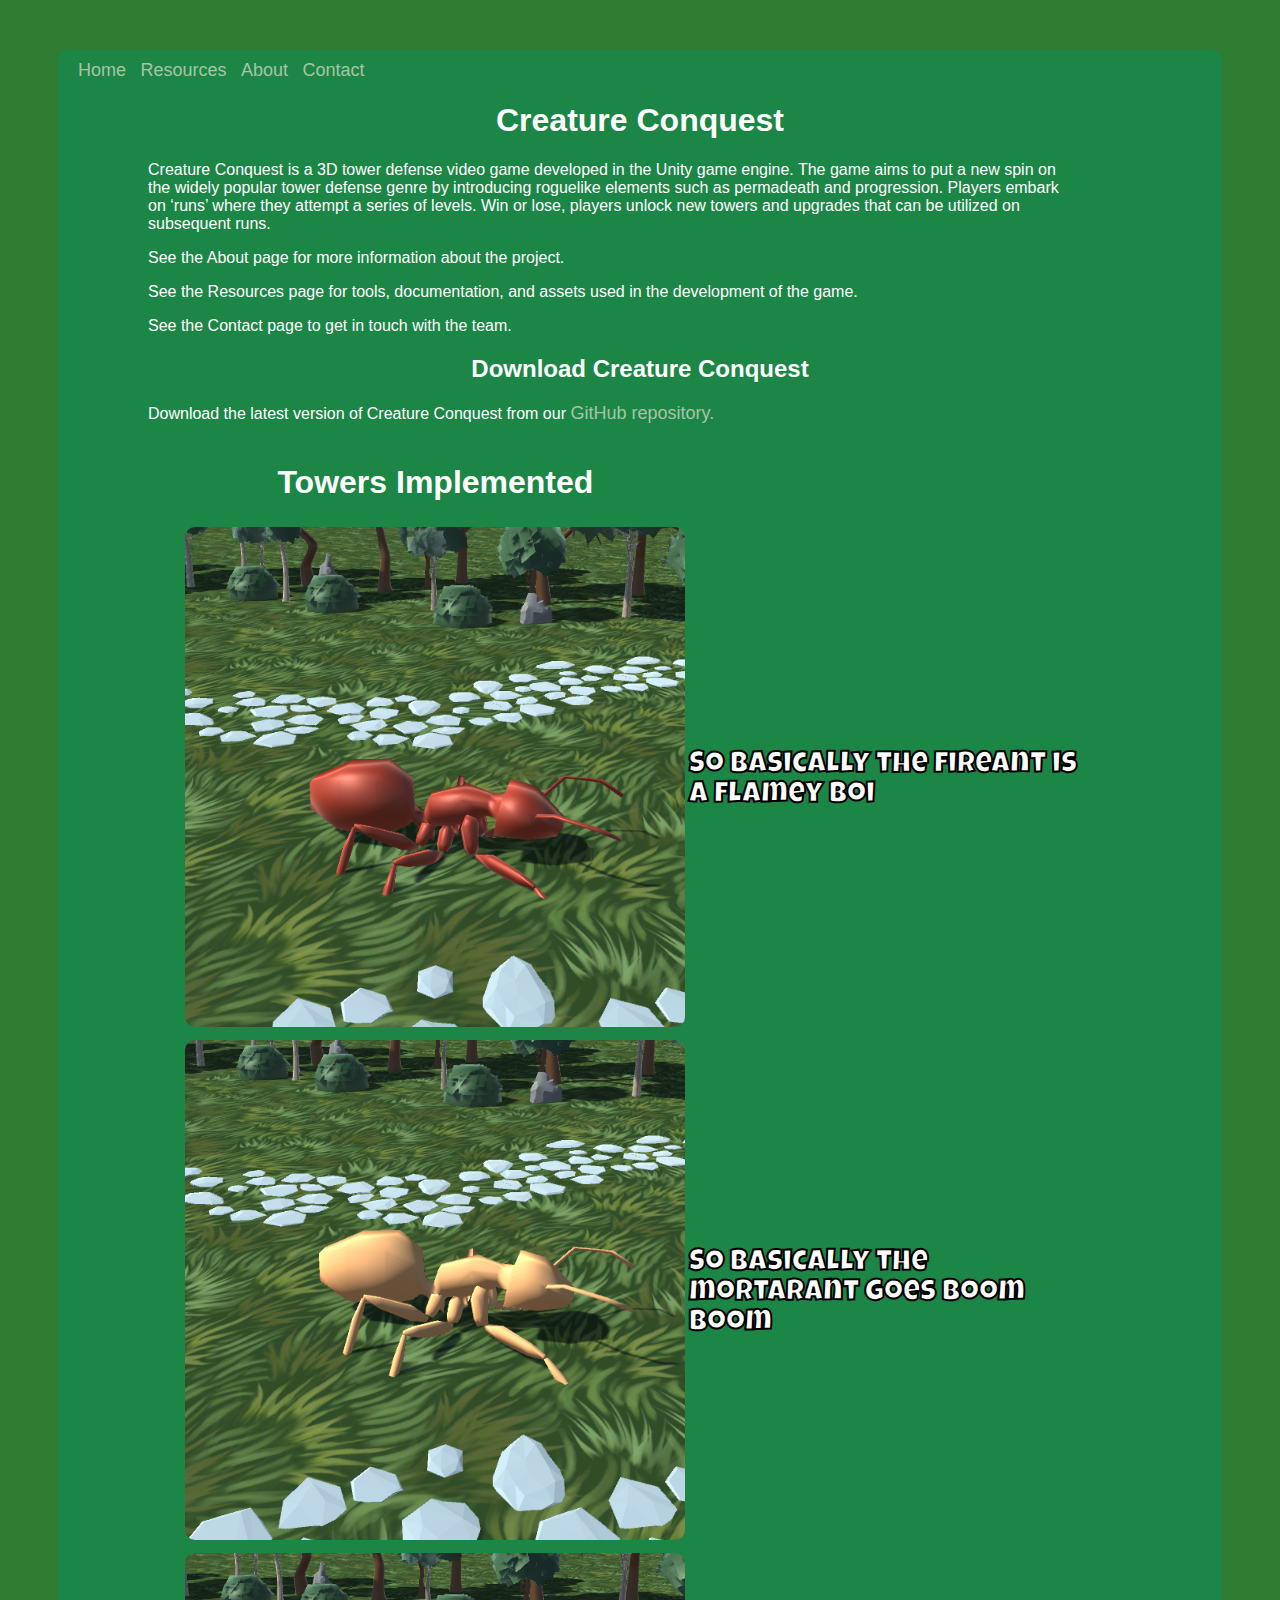
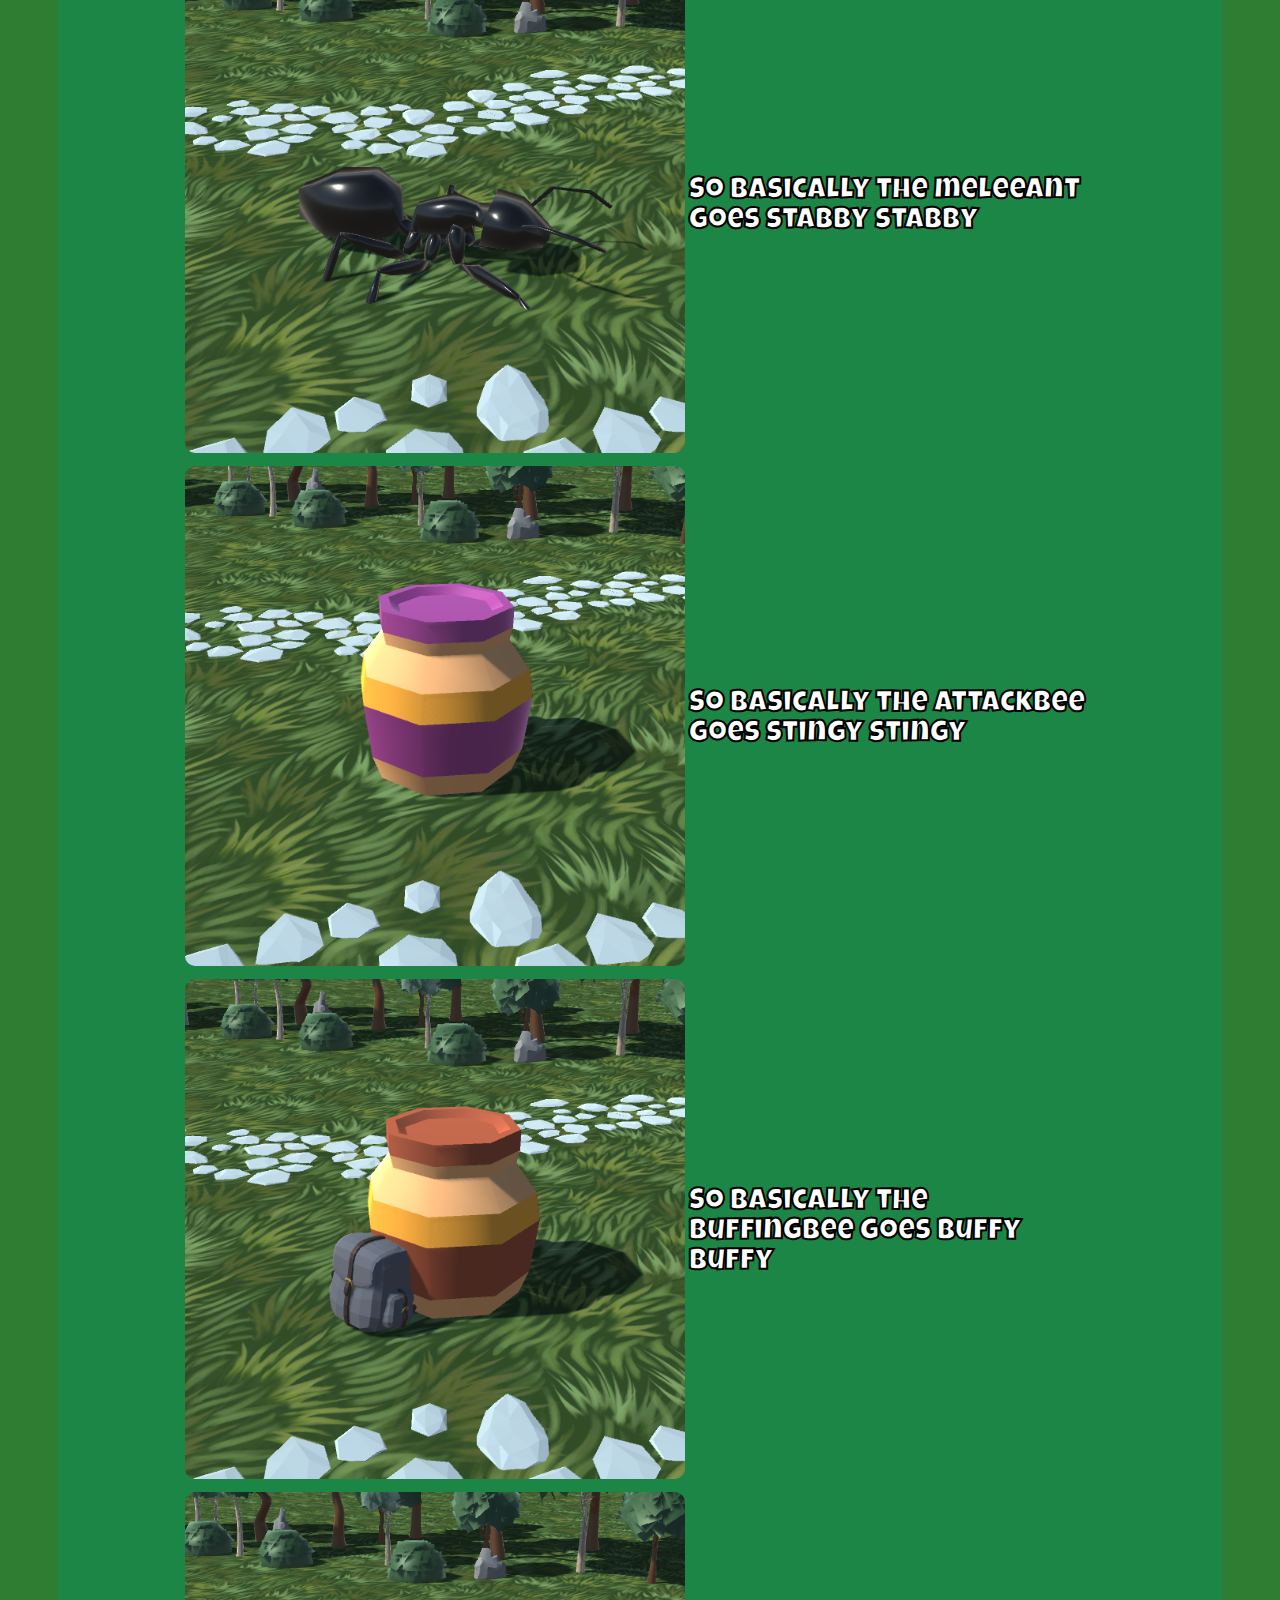
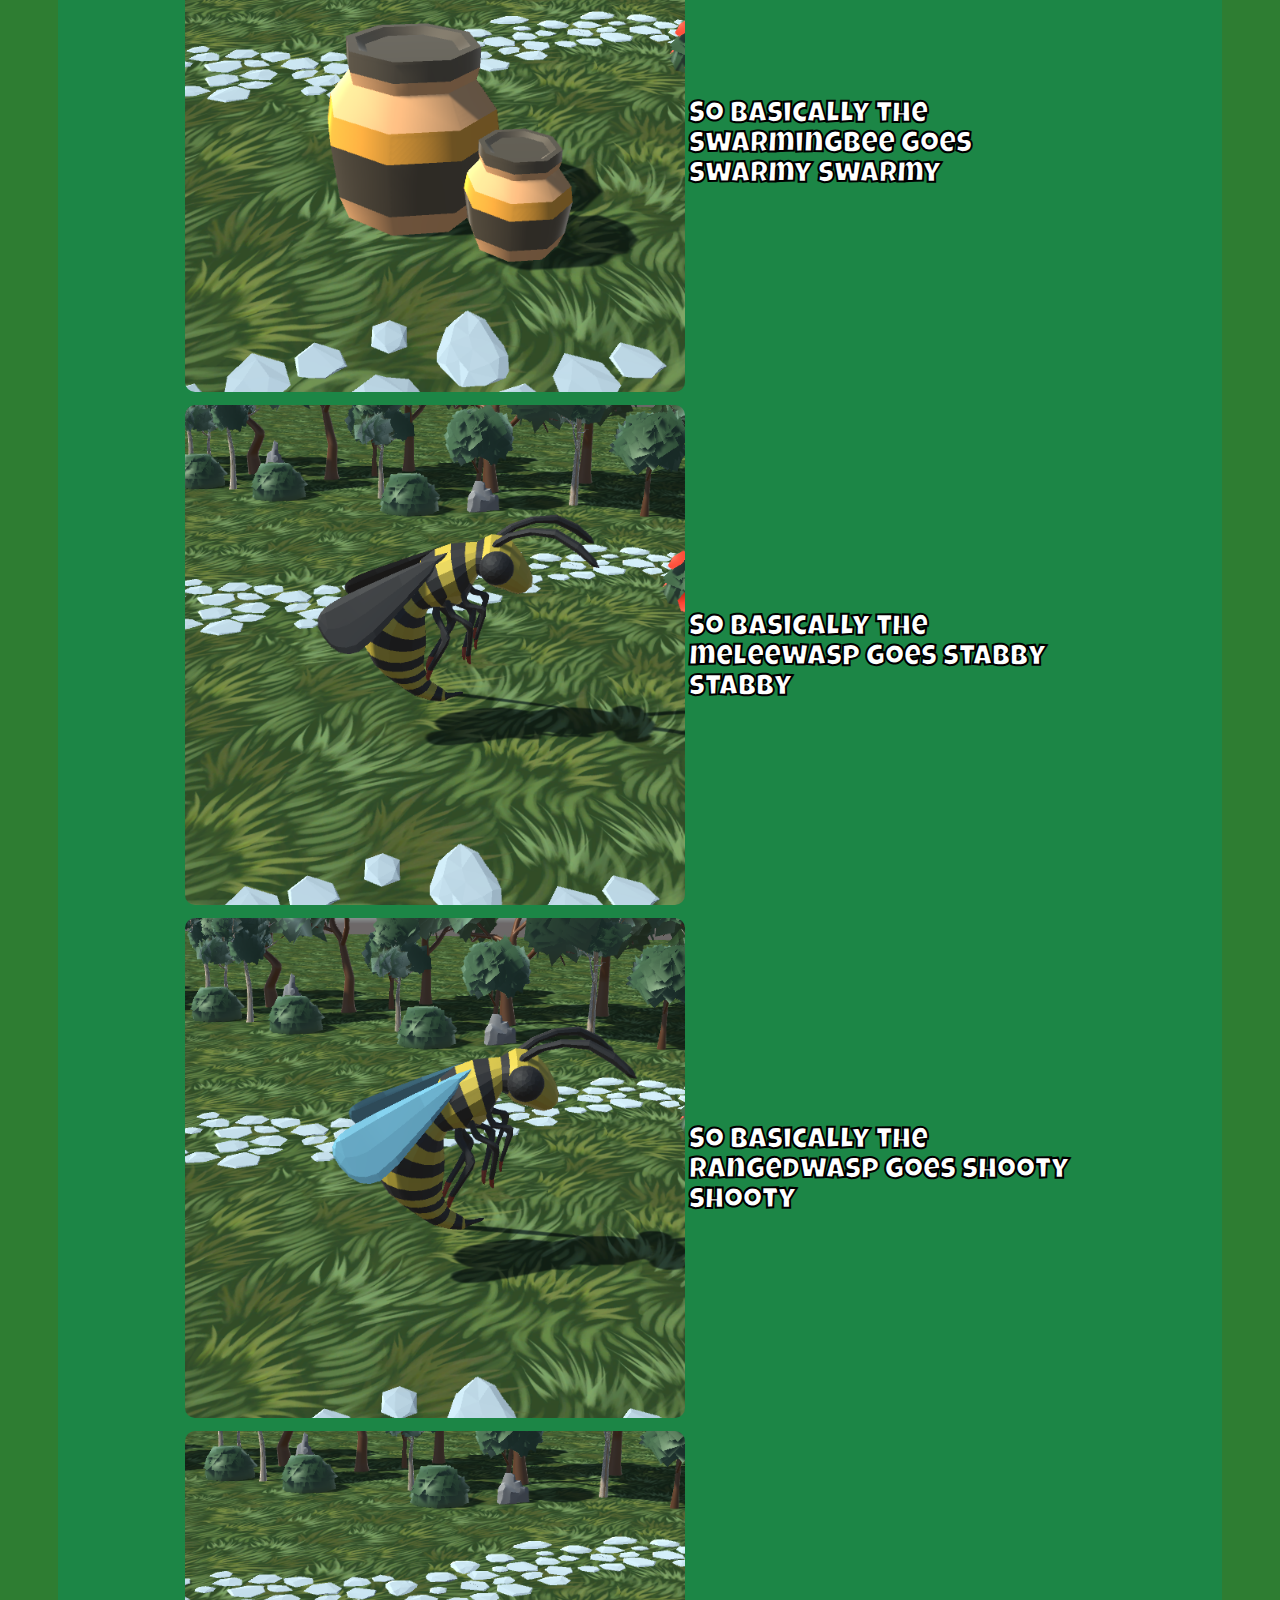
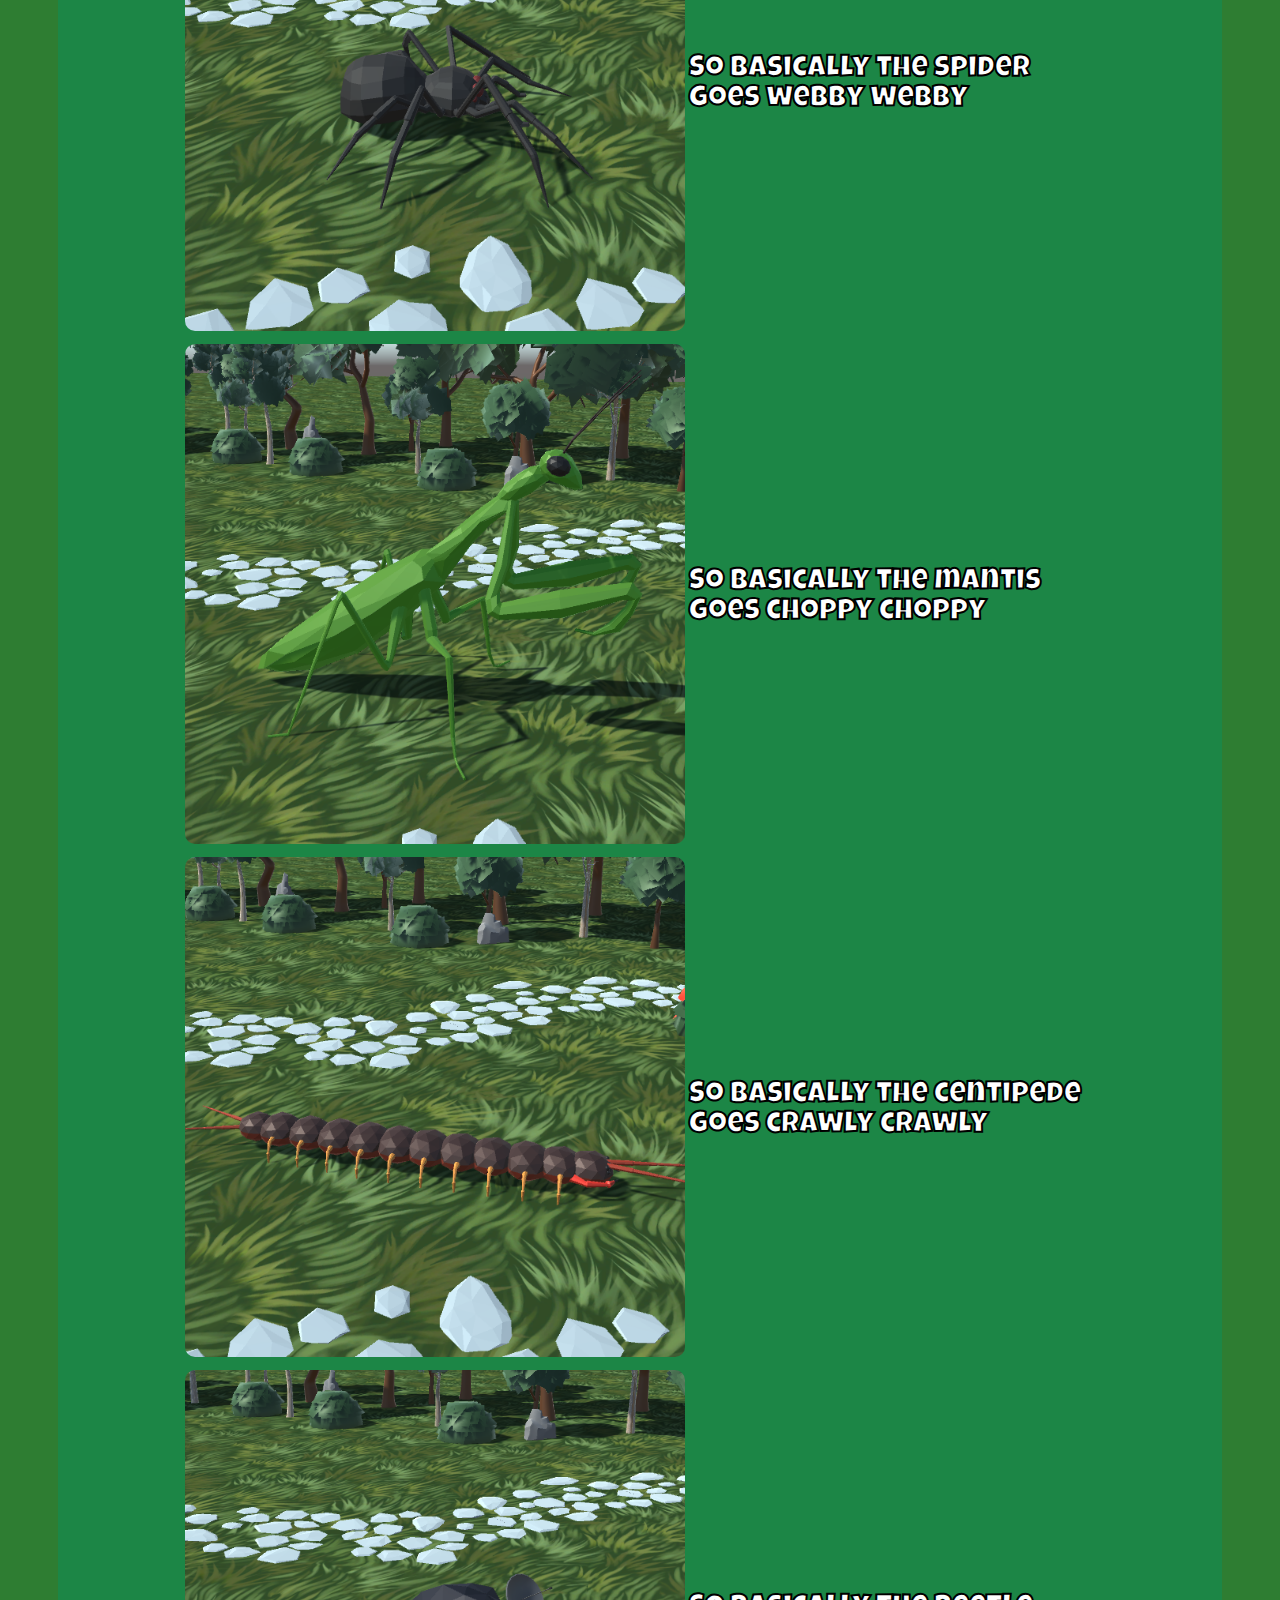
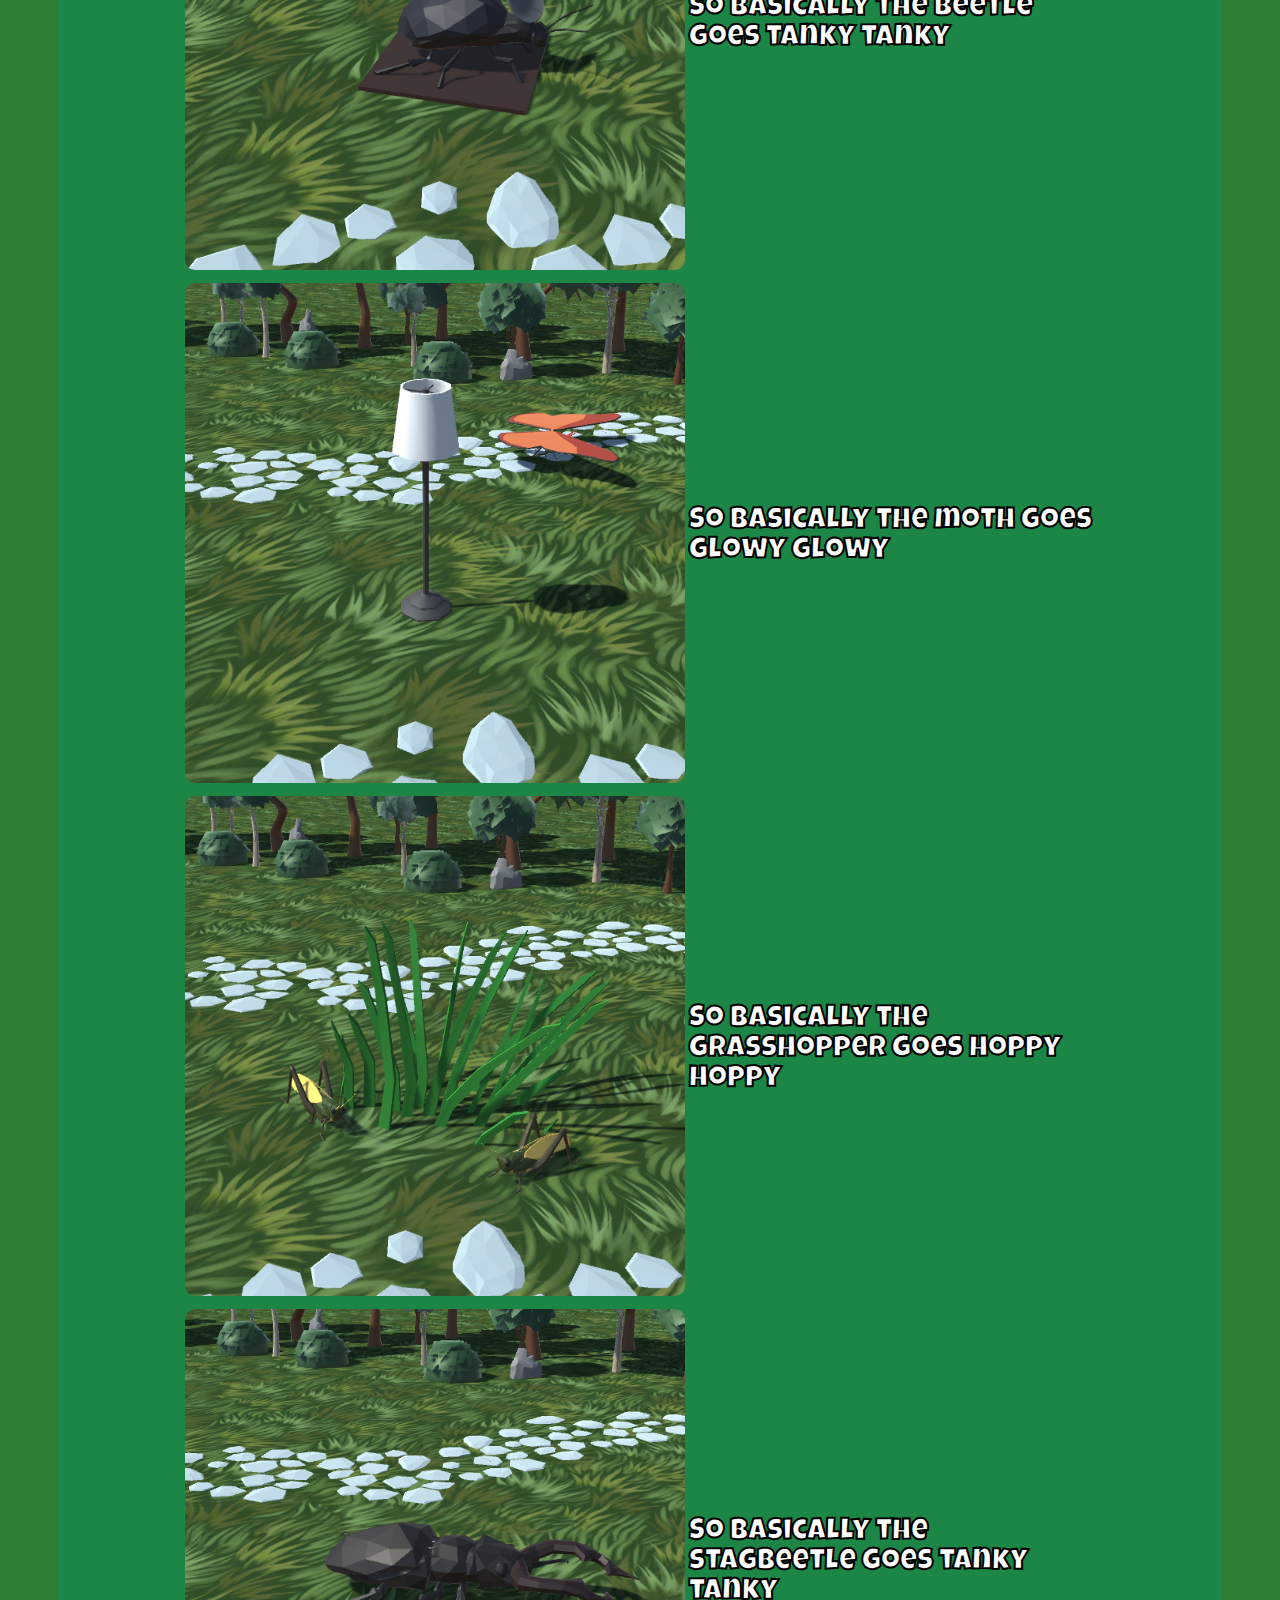
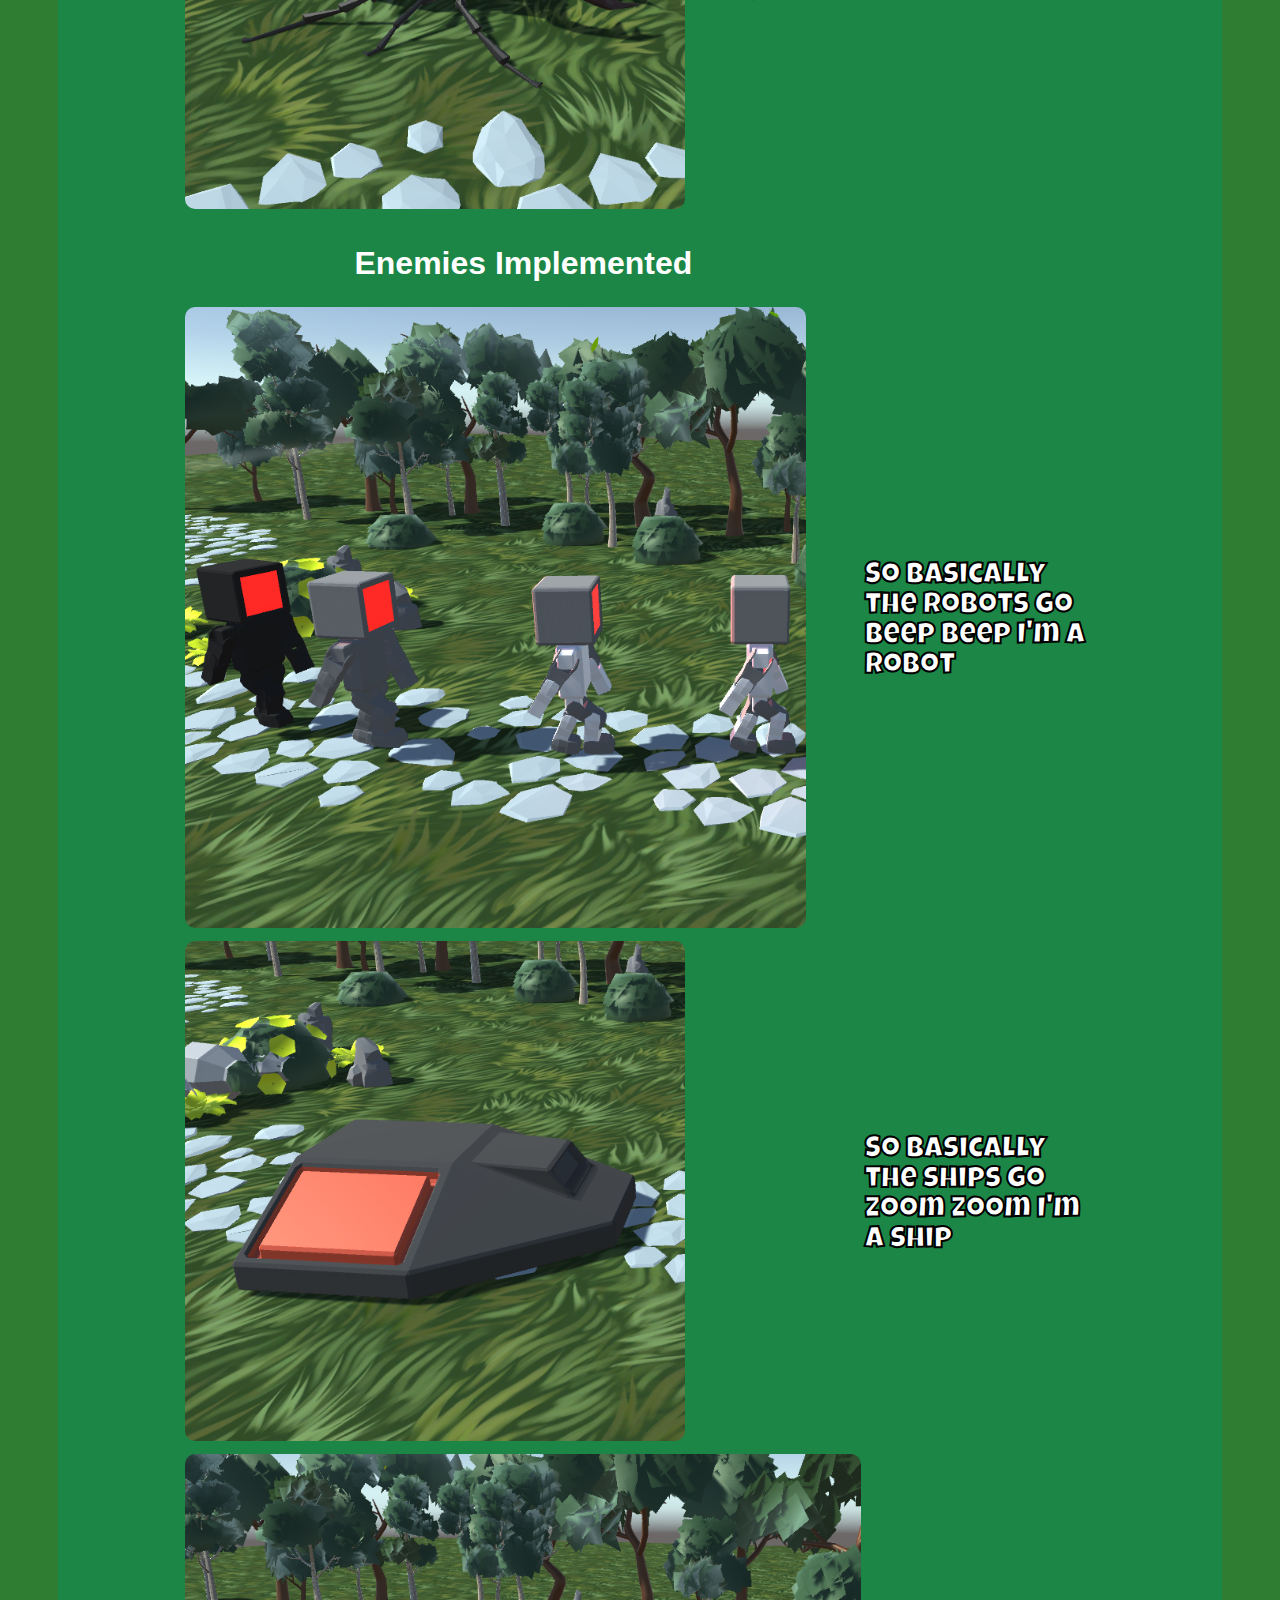
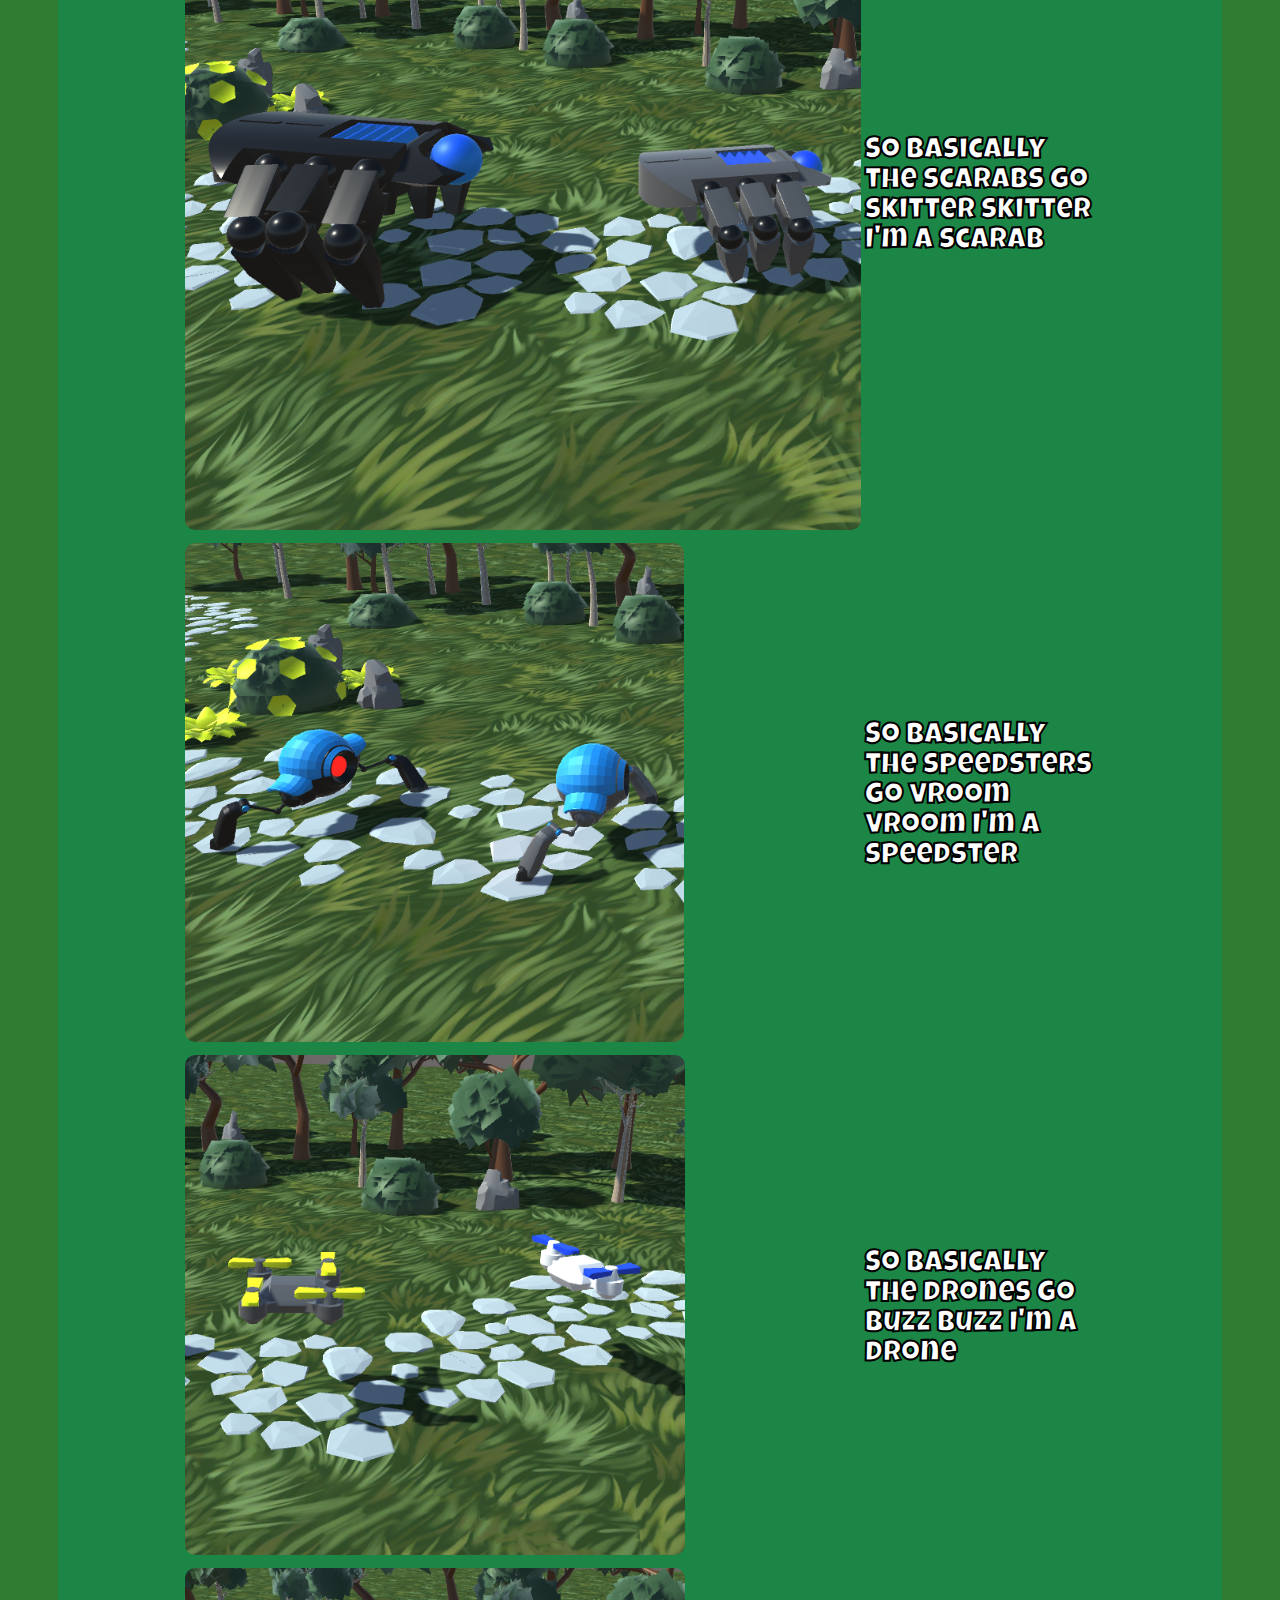
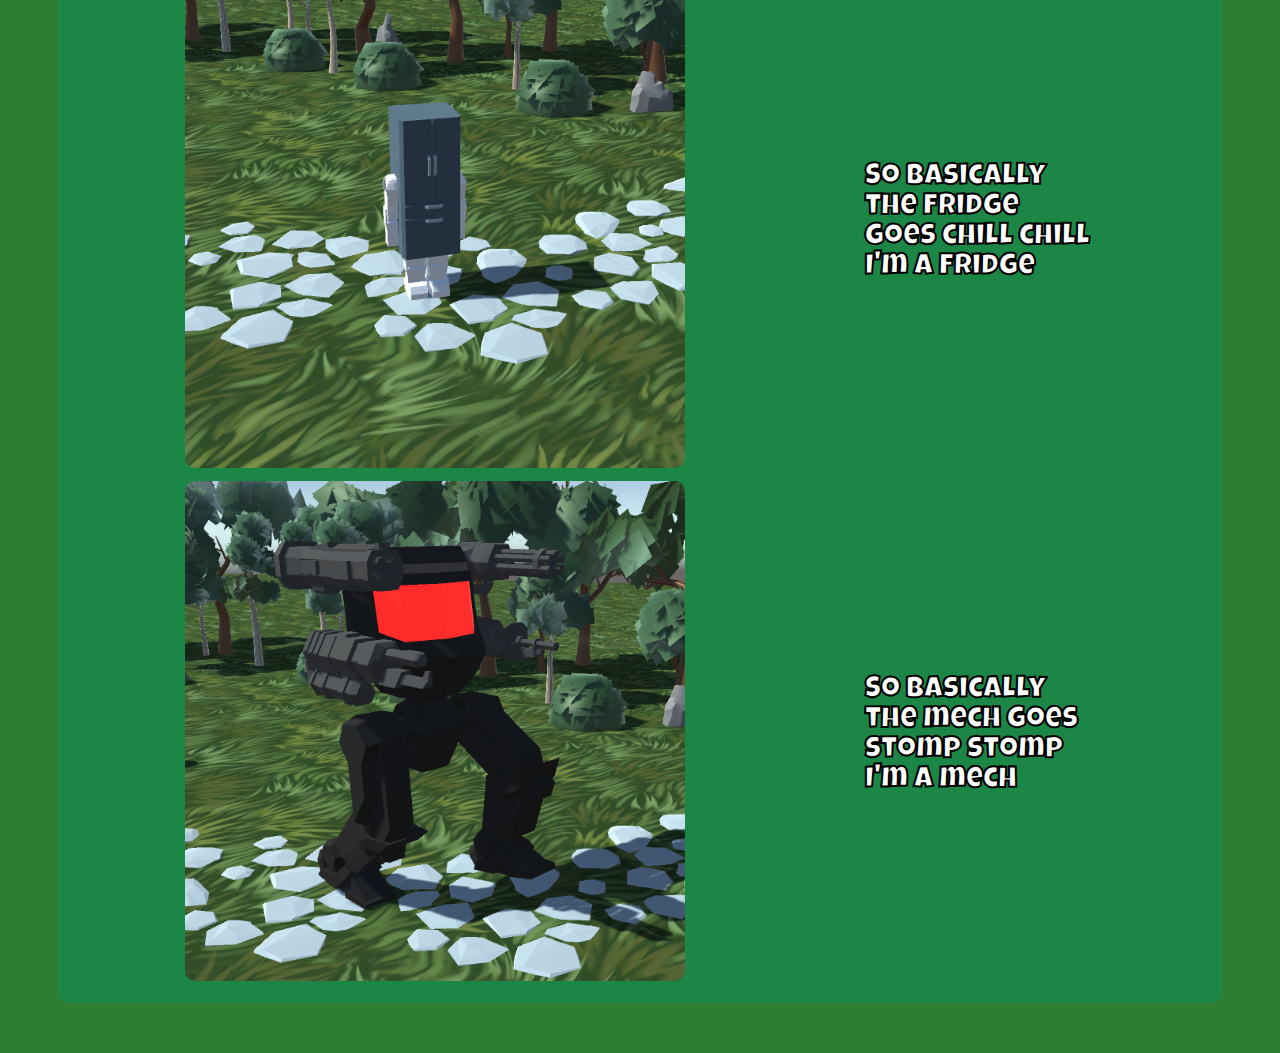
==== index.html @ 59fbcd39 "Updated about & index" ====
<!DOCTYPE html>
<html>
<head>
    <title>Creature Conquest</title>
    <meta name="author" content="Alexander Perez Herrera, Gustavo Rubio, Justin Casuga, Edward Martinez Anaya">
    <link rel="stylesheet" href="style.css">
</head>
<body>
<div>
<a href="index.html">Home</a>
<a href="resources.html">Resources</a>
<a href="about.html">About</a>
<a href="contact.html">Contact</a>

<h1>Creature Conquest</h1>

<p>
    Creature Conquest is a 3D tower defense video game developed in the Unity game engine.
    The game aims to put a new spin on the widely popular tower defense genre by introducing roguelike elements such as permadeath and progression.
    Players embark on ‘runs’ where they attempt a series of levels.
    Win or lose, players unlock new towers and upgrades that can be utilized on subsequent runs.
</p>
<p>
    See the About page for more information about the project.
</p>
<p>
    See the Resources page for tools, documentation, and assets used in the development of the game.
</p>
<p>
    See the Contact page to get in touch with the team.
</p>
<h2>
    Download Creature Conquest
</h2>
<p>
    Download the latest version of Creature Conquest from our <a href="https://github.com/perezherrera-alexander/CS425-Semester-Project/releases/tag/v0.8.2" style="margin-left: 0;">GitHub repository.</a>
</p>

<table><!--Table for towers in the games: fire ant, mortar ant, melee ant, attack bee, buffing bee, swarming bee, melee wasp, ranged wasp, spider, mantis, centipede, beetle, moth, grasshopper, and stag beetle--->
    <tr>
        <th>
            <h1>Towers Implemented</h1>
        </th>
    </tr>
    <tr>
        <td><img src="images/Icons/Towers/AntFire.png" alt="Fire Ant"></td>
        <td>So basically the fireant is a flamey boi</td>
    </tr>
    <tr>
        <td><img src="images/Icons/Towers/AntMortar.png" alt="Mortar Ant"></td>
        <td>So basically the mortarant goes boom boom</td>
    </tr>
    <tr>
        <td><img src="images/Icons/Towers/AntArmy.png" alt="Melee Ant"></td>
        <td>So basically the meleeant goes stabby stabby</td>
    </tr>
    <tr>
        <td><img src="images/Icons/Towers/BeeAttack.png" alt="Attack Bee"></td>
        <td>So basically the attackbee goes stingy stingy</td>
    </tr>
    <tr>
        <td><img src="images/Icons/Towers/BeeBuff.png" alt="Buffing Bee"></td>
        <td>So basically the buffingbee goes buffy buffy</td>
    </tr>
    <tr>
        <td><img src="images/Icons/Towers/BeeSwarm.png" alt="Swarming Bee"></td>
        <td>So basically the swarmingbee goes swarmy swarmy</td>
    </tr>
    <tr>
        <td><img src="images/Icons/Towers/WaspMelee.png" alt="Melee Wasp"></td>
        <td>So basically the meleewasp goes stabby stabby</td>
    </tr>
    <tr>
        <td><img src="images/Icons/Towers/WaspRange.png" alt="Ranged Wasp"></td>
        <td>So basically the rangedwasp goes shooty shooty</td>
    </tr>
    <tr>
        <td><img src="images/Icons/Towers/Spider.png" alt="Spider"></td>
        <td>So basically the spider goes webby webby</td>
    </tr>
    <tr>
        <td><img src="images/Icons/Towers/Mantis.png" alt="Mantis"></td>
        <td>So basically the mantis goes choppy choppy</td>
    </tr>
    <tr>
        <td><img src="images/Icons/Towers/Centepede.png" alt="Centipede"></td>
        <td>So basically the centipede goes crawly crawly</td>
    </tr>
    <tr>
        <td><img src="images/Icons/Towers/BeetleFlying.png" alt="Beetle"></td>
        <td>So basically the beetle goes tanky tanky</td>
    </tr>
    <tr>
        <td><img src="images/Icons/Towers/Moth.png" alt="Moth"></td>
        <td>So basically the moth goes glowy glowy</td>
    </tr>
    <tr>
        <td><img src="images/Icons/Towers/Grasshopper.png" alt="Grasshopper"></td>
        <td>So basically the grasshopper goes hoppy hoppy</td>
    </tr>
    <tr>
        <td><img src="images/Icons/Towers/BeetleStag.png" alt="Stag Beetle"></td>
        <td>So basically the stagbeetle goes tanky tanky</td>
    </tr>
</table>
<table> <!---Table for the enemies in the game: robots, ships, scarabs, speedsters, drones, fridge, and mech--->
    <tr>
        <th>
            <h1>Enemies Implemented</h1>
        </th>
    </tr>
    <tr>
        <td><img src="images/Icons/Enemies/Robots.png" alt="Robots"></td>
        <td>So basically the robots go beep beep I'm a robot
        </td>
    </tr>
    <tr>
        <td><img src="images/Icons/Enemies/Carriers.png" alt="Ships"></td>
        <td>So basically the ships go zoom zoom I'm a ship
        </td>
    </tr>
    <tr>
        <td><img src="images/Icons/Enemies/Scarabs.png" alt="Scarabs"></td>
        <td>So basically the scarabs go skitter skitter I'm a scarab
        </td>
    </tr>
    <tr>
        <td><img src="images/Icons/Enemies/Speedsters.png" alt="Speedsters"></td>
        <td>So basically the speedsters go vroom vroom I'm a speedster
        </td>
    </tr>
    <tr>
        <td><img src="images/Icons/Enemies/Drones.png" alt="Drones"></td>
        <td>So basically the drones go buzz buzz I'm a drone
        </td>
    </tr>
    <tr>
        <td><img src="images/Icons/Enemies/Fridge.png" alt="Fridge"></td>
        <td>So basically the fridge goes chill chill I'm a fridge
        </td>
    </tr>
    <tr>
        <td><img src="images/Icons/Enemies/Mech.png" alt="Mech"></td>
        <td>So basically the mech goes stomp stomp I'm a mech
        </td>
    </tr>
</table>
</div>
</body>
</html>
---- style.css ----
@font-face {
    font-family: 'Luckiest Guy';
    src: url('LuckiestGuy-Regular.woff2') format('woff2'),
        url('LuckiestGuy-Regular.woff') format('woff');
    font-weight: normal;
    font-style: normal;
    font-display: swap;
}
body {
    background-color: #2E7D32;
    background-image: url('images/Background.png');
    background-size: 500px;
    background-repeat: repeat;
    background-attachment: fixed;
    font-family: Arial, sans-serif;
}
div {
    background-color: hsla(150, 74%, 31%, 0.700);
    border-radius: 10px;
    padding: 10px;
    margin: 50px;
}
h1 {
    color: rgb(255, 255, 255);
    text-align: center;
    margin-left: auto;
    margin-right: auto;
    width: 80%;
    }
h2 {
    color: rgb(255, 255, 255);
    text-align: center;
    margin-left: auto;
    margin-right: auto;
    width: 80%;
    }
h3 {
    color: rgb(255, 255, 255);
    text-align: left;
    margin-left: 80px;
    }
p {
    color: rgb(255, 255, 255);
    text-align: left;
    margin-right: 150px;
    margin-left: 80px;
    }
.center {
    display: block;
    margin-left: auto;
    margin-right: auto;
    width: 50%;
    }
figure {
    color: rgb(255, 255, 255);
    text-align: center;
    }
figcaption {
    color: rgb(255, 255, 255);
    text-align: center;
    }
a {
    color: rgb(255, 255, 255);
    background-color: transparent;
    text-decoration: none;
    margin-left: 10px;
    font-size: large;
}
a:link {
    color: #a7c5a5;
    background-color: transparent;
    text-decoration: none;
    }
a:visited {
    color: #ffffff;
    background-color: transparent;
    text-decoration: none;
}
a:hover {
    color: #828d87;
    background-color: transparent;
    text-decoration: underline;
} 
a:active {
    color: #828d87;
    background-color: transparent;
    text-decoration: underline;
}
td{
    font-family: Luckiest Guy;
    font-size: 30px;
    color: white;
    -webkit-text-stroke-width: 2px;
    -webkit-text-stroke-color: black;
}
/*Change color of scroll bar and scroll back ground to different shades of green*/
.scroller{
    scrollbar-color: #4CAF50 #2E7D32;
    scrollbar-width: thin;
}
/*Center the table on the page*/
table {
    margin-left: auto;
    margin-right: auto;
    width: 80%;
}
ul {
    color: #ffffff;
    list-style-type: none;
    margin-left: auto;
    margin-right: auto;
    width: 80%;
    padding: 5px;
    overflow: hidden;
    background-color: hsla(150, 76%, 15%, 0.766);
    border-radius: 10px;
}
/*Round the corners of the images*/
img {
    border-radius: 10px;
}
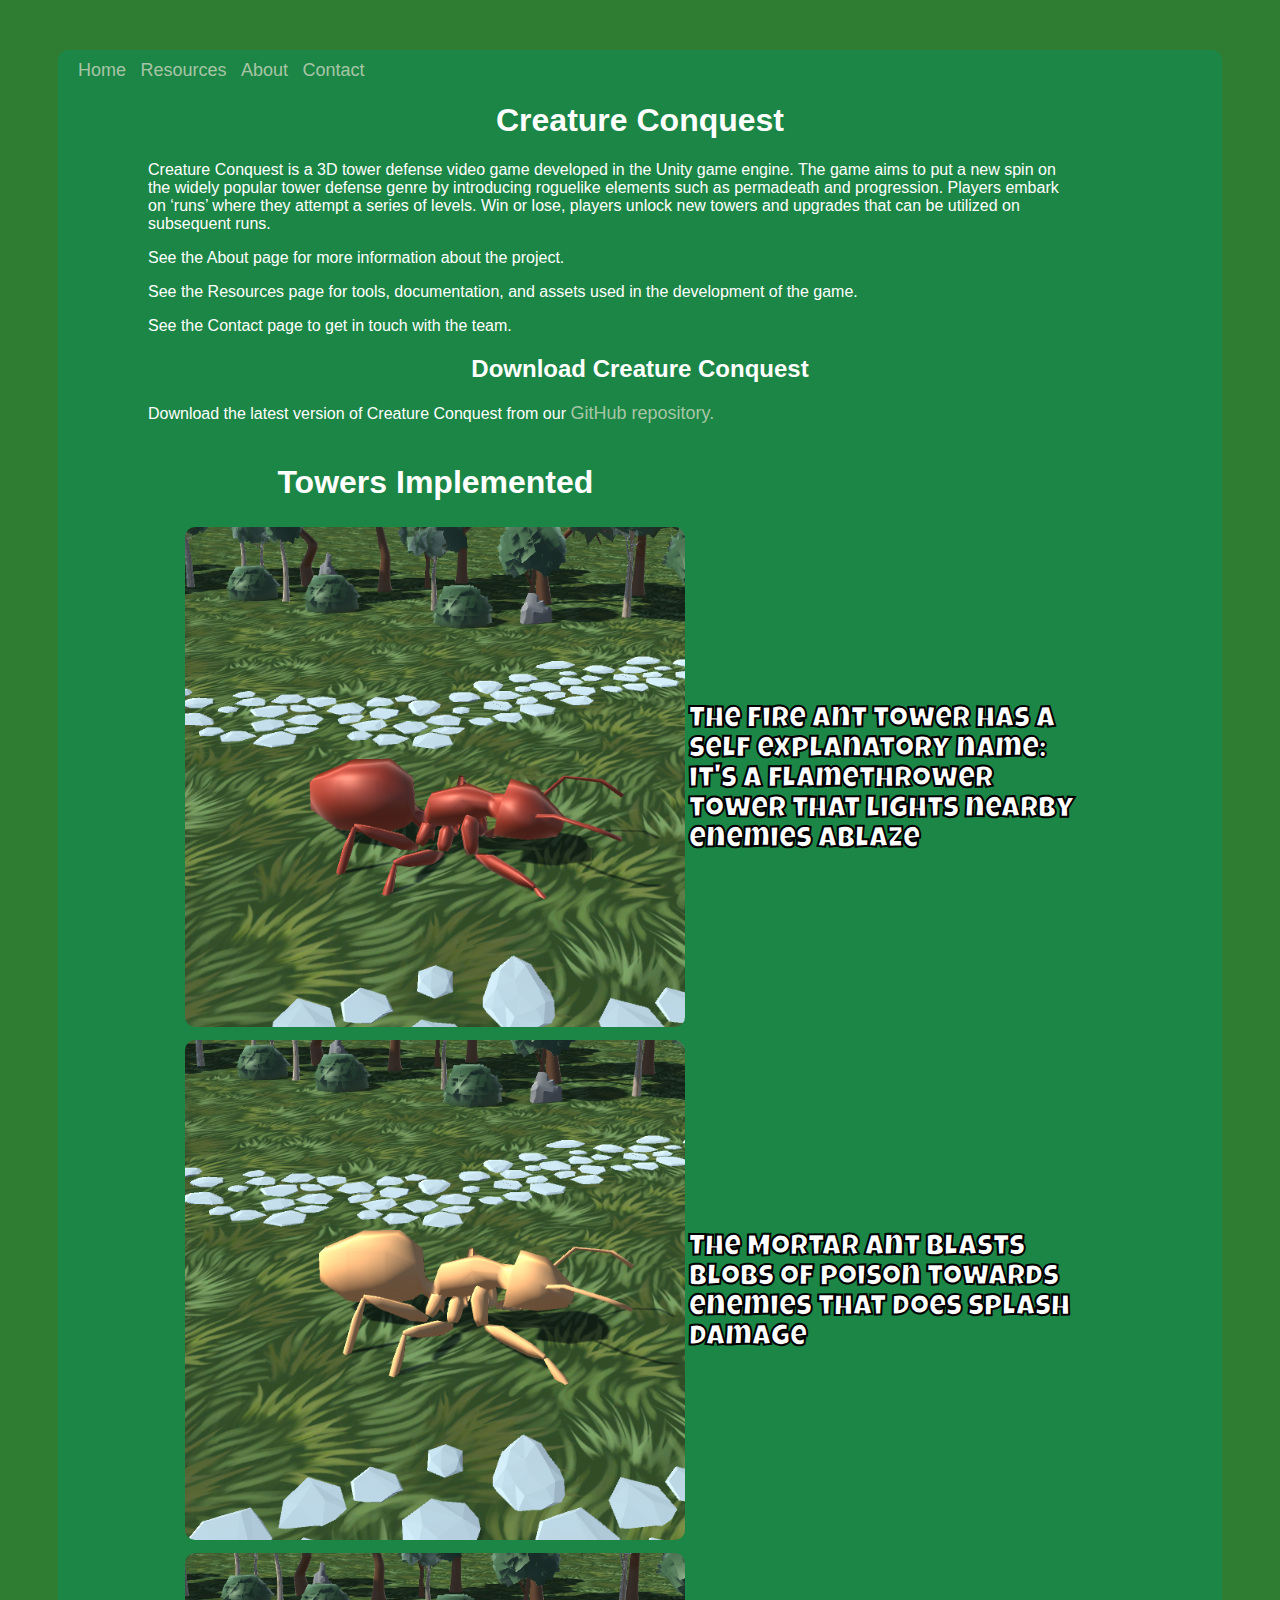
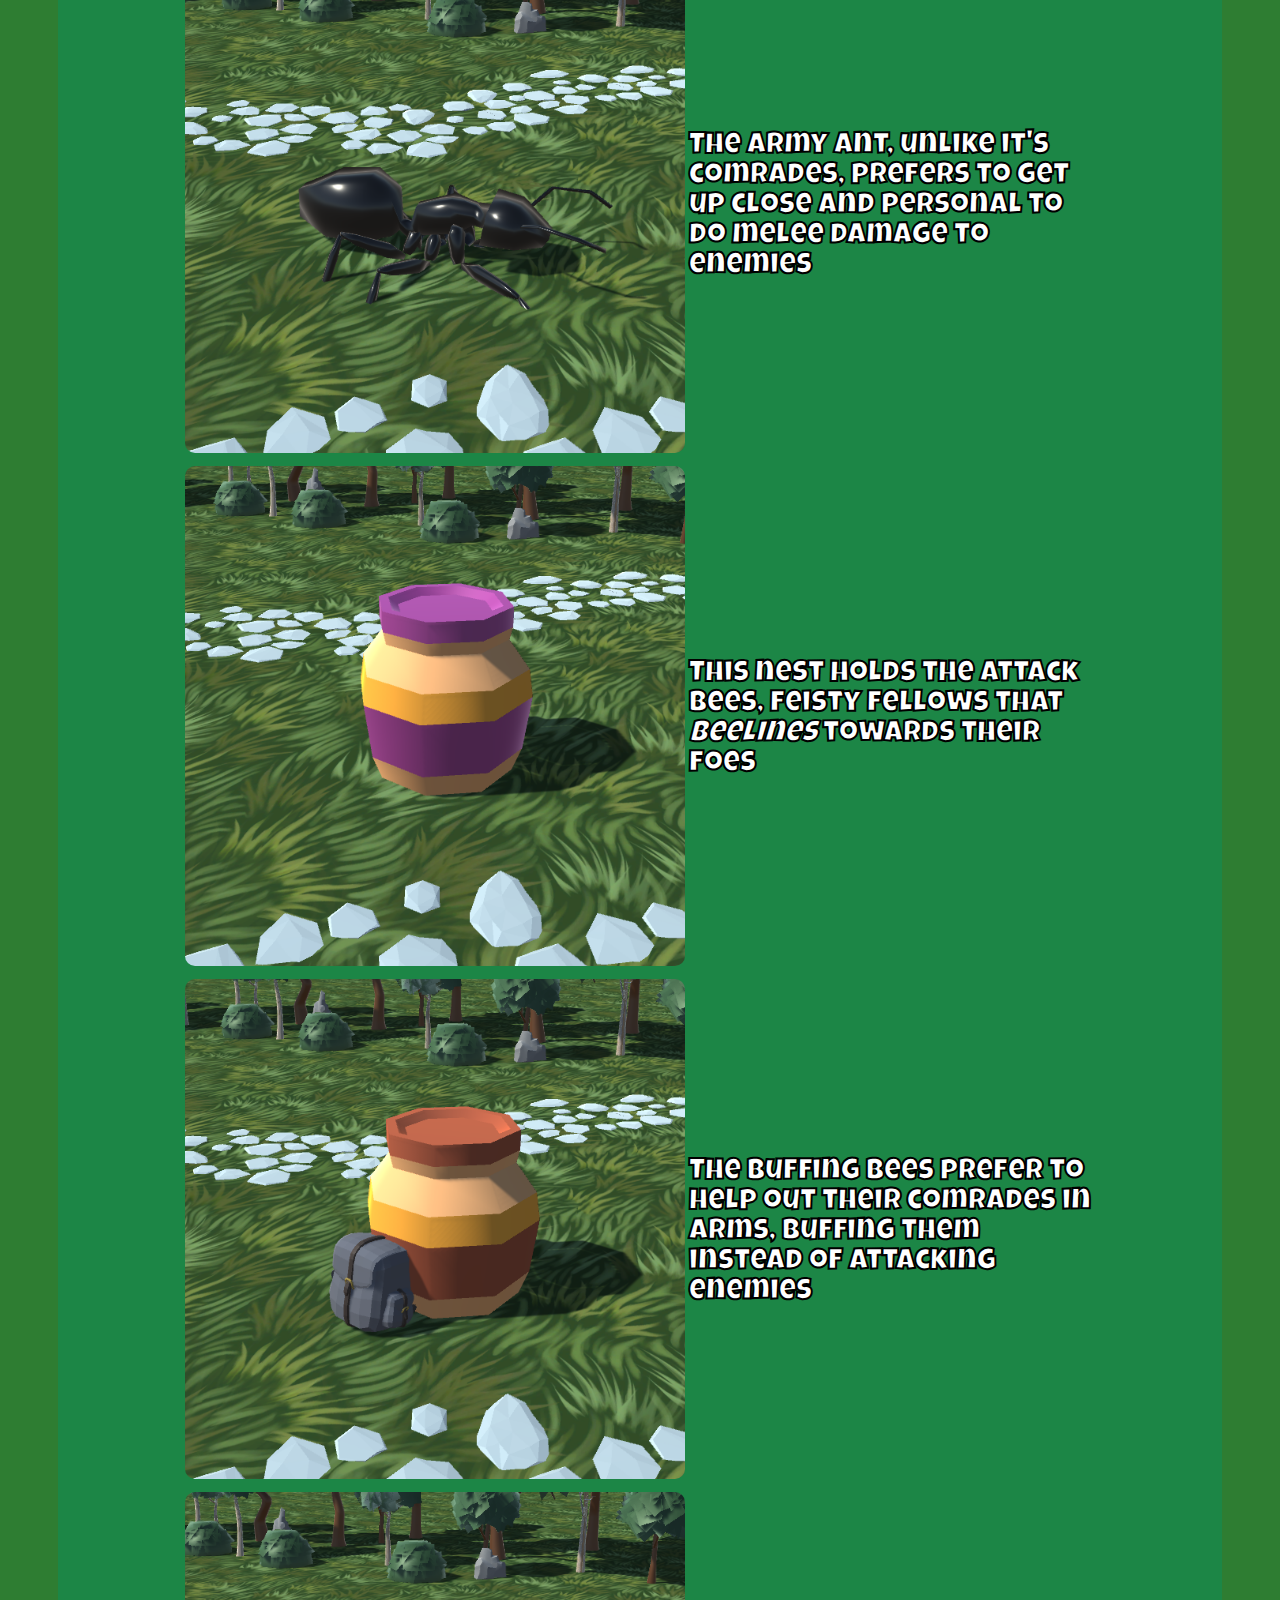
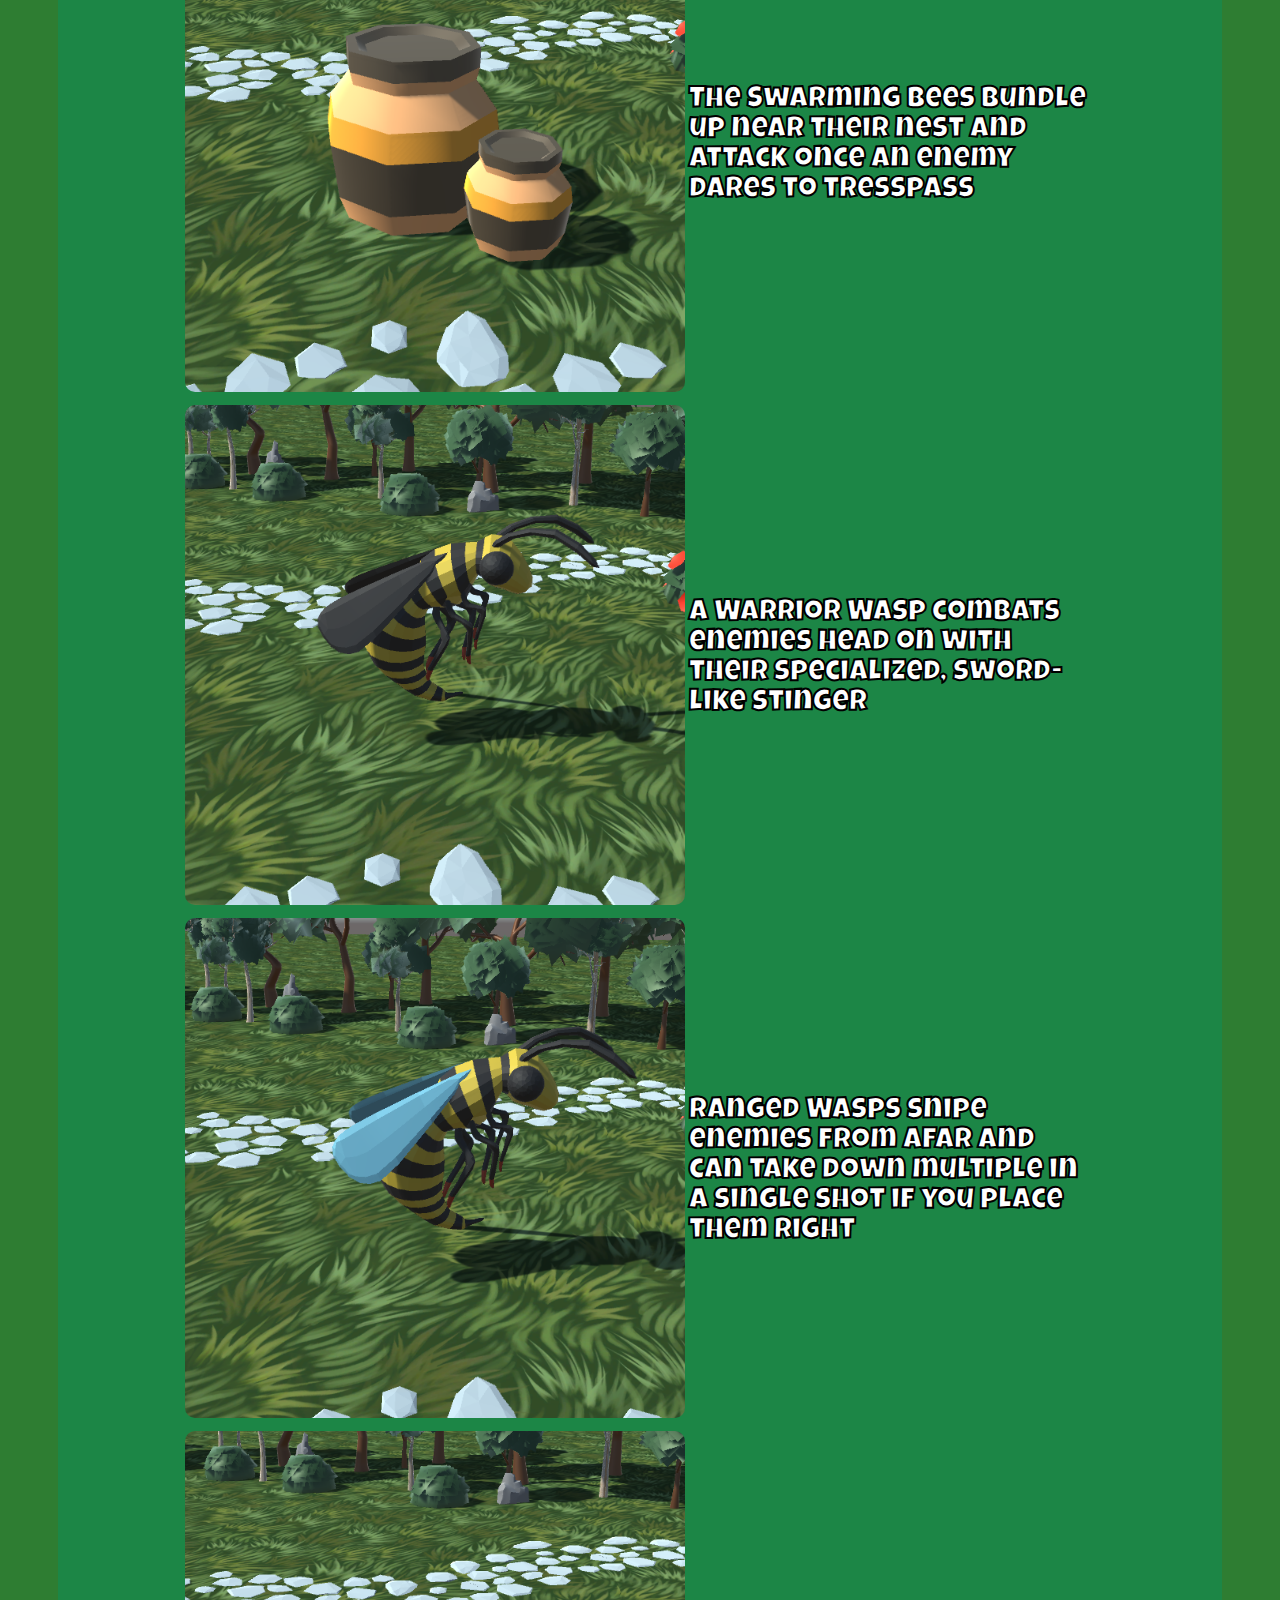
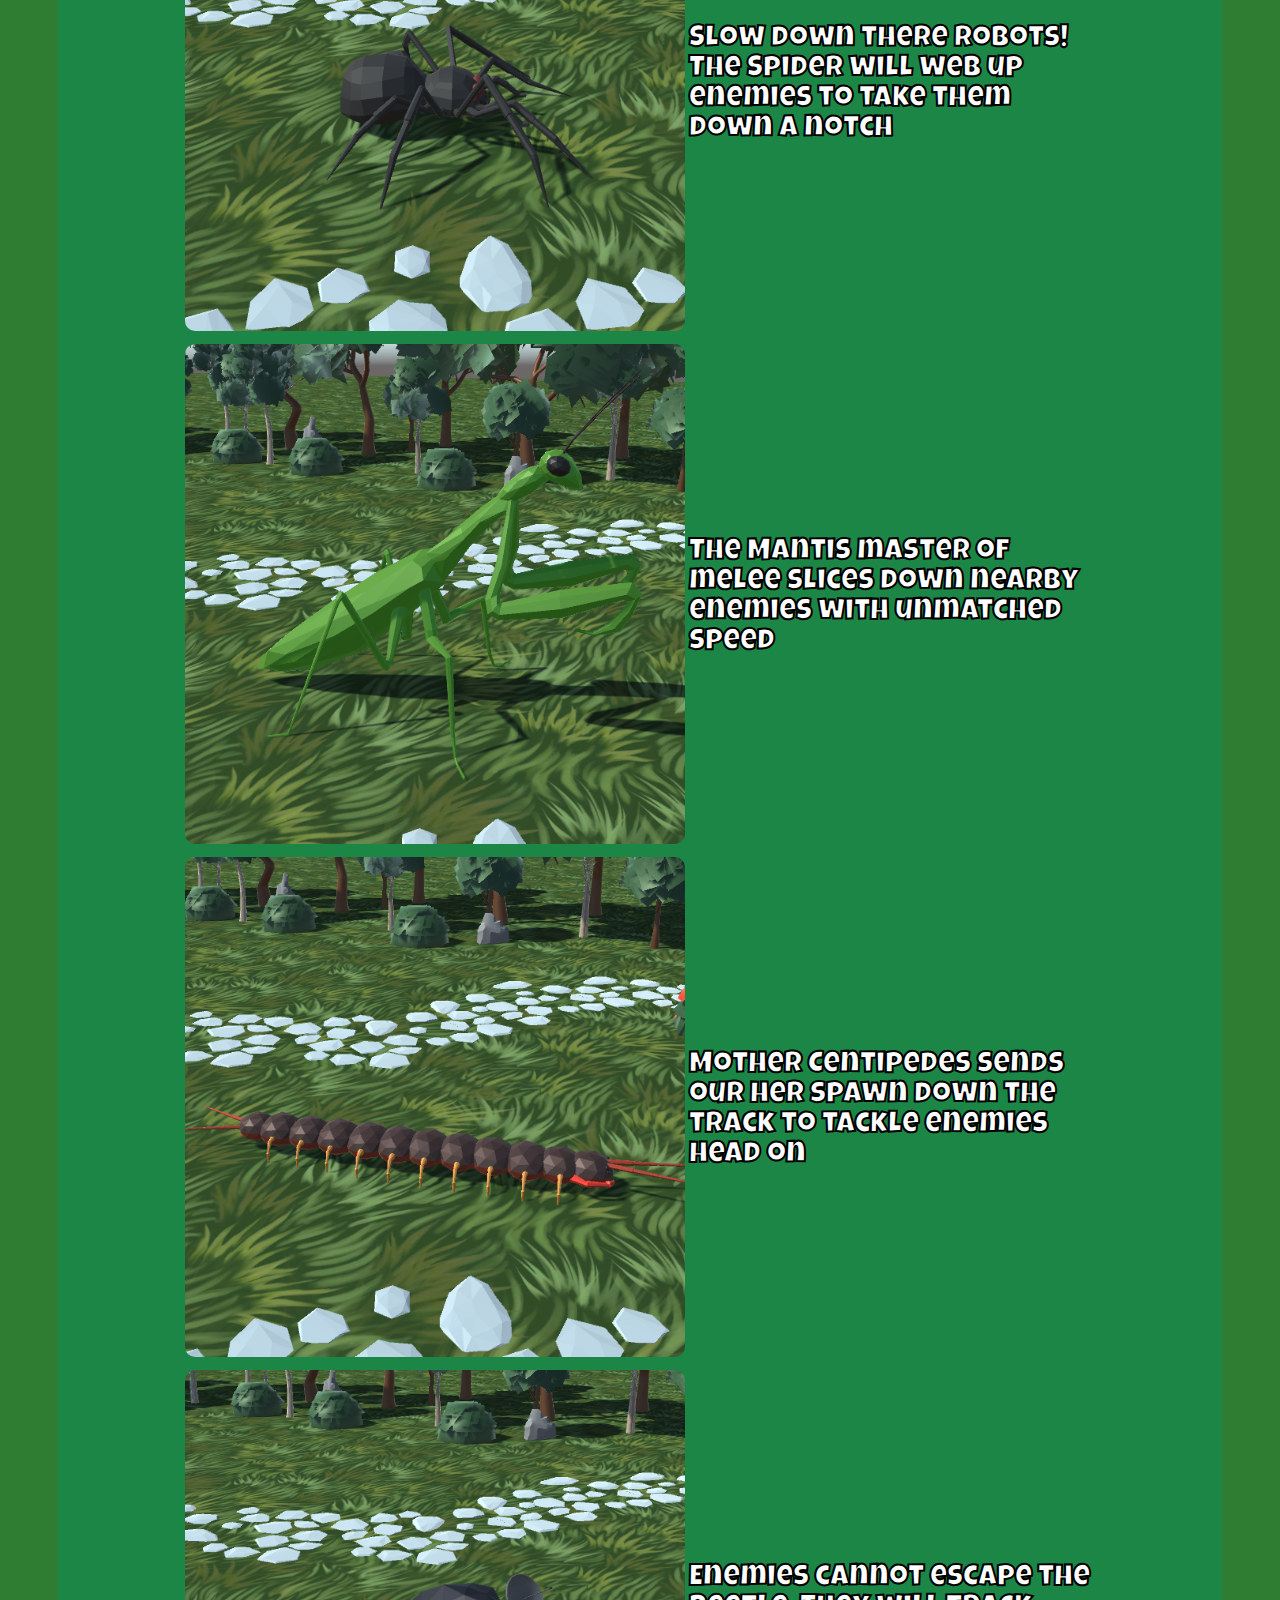
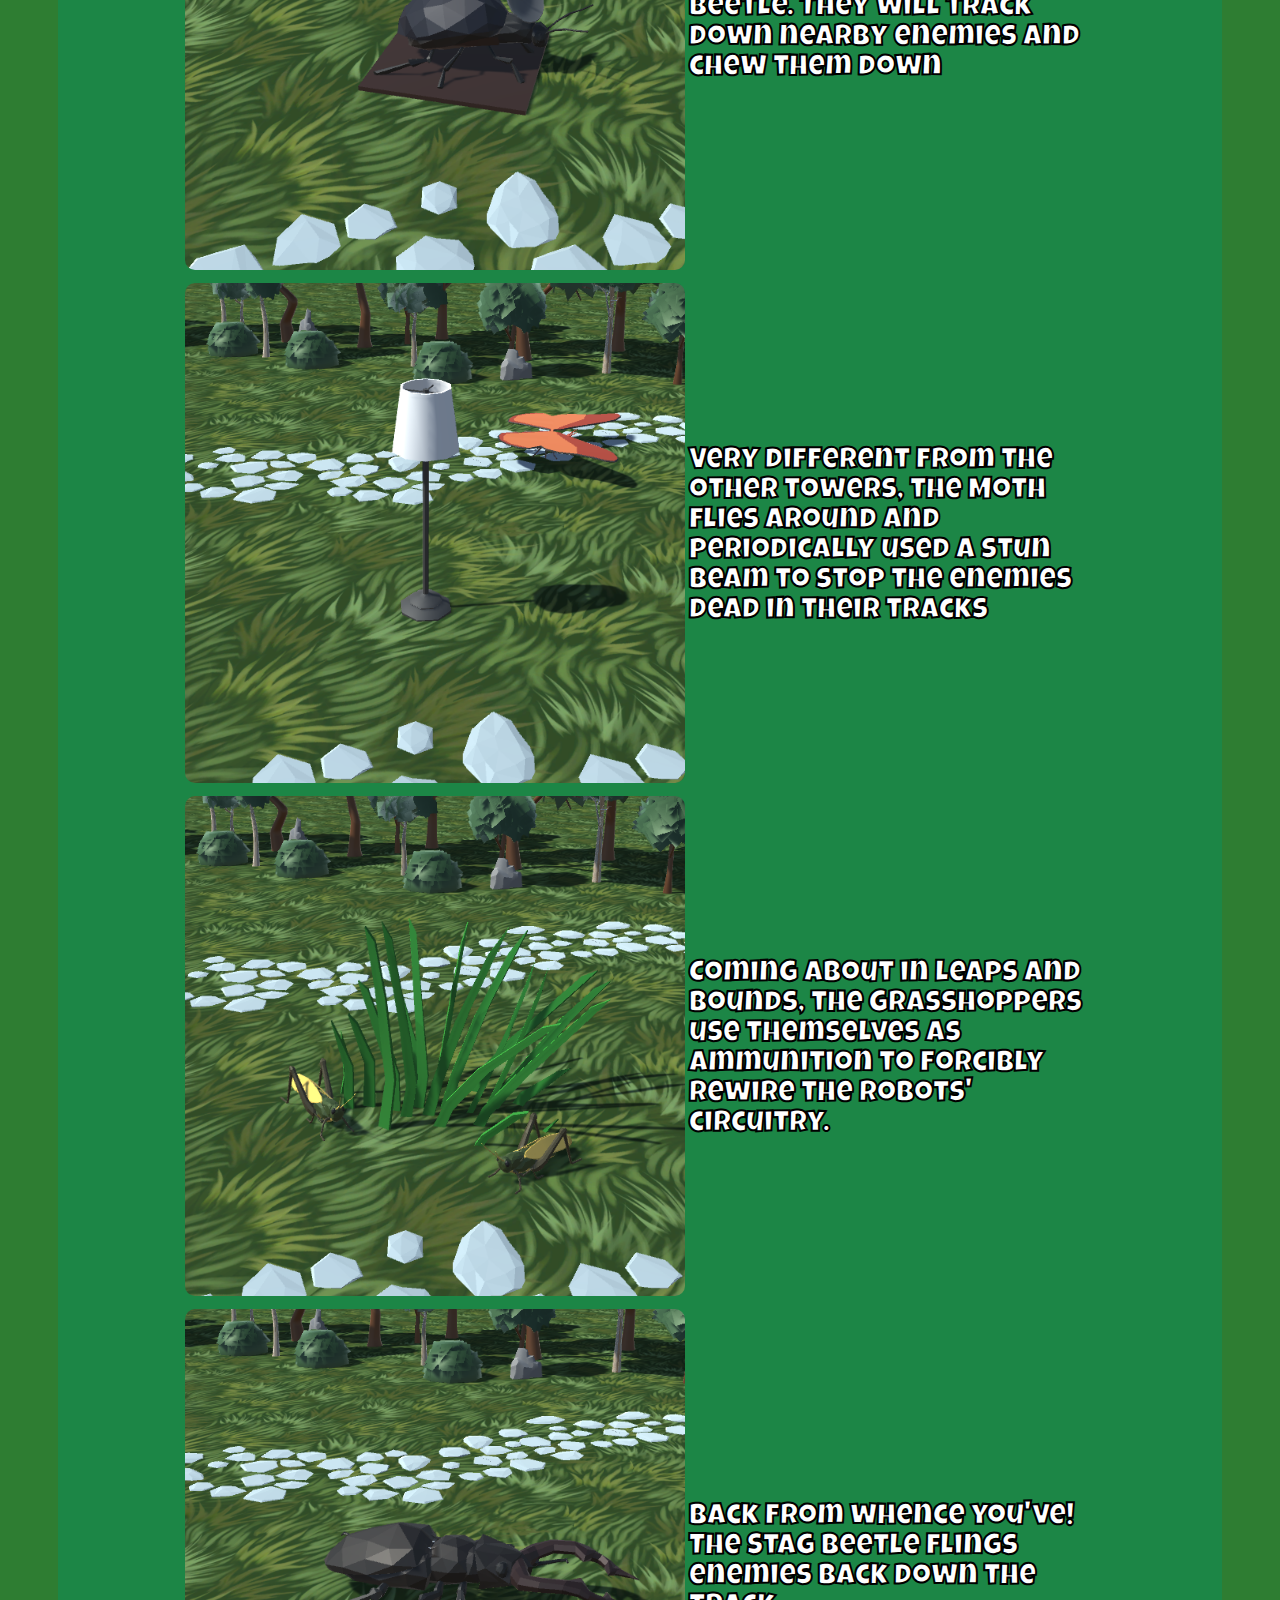
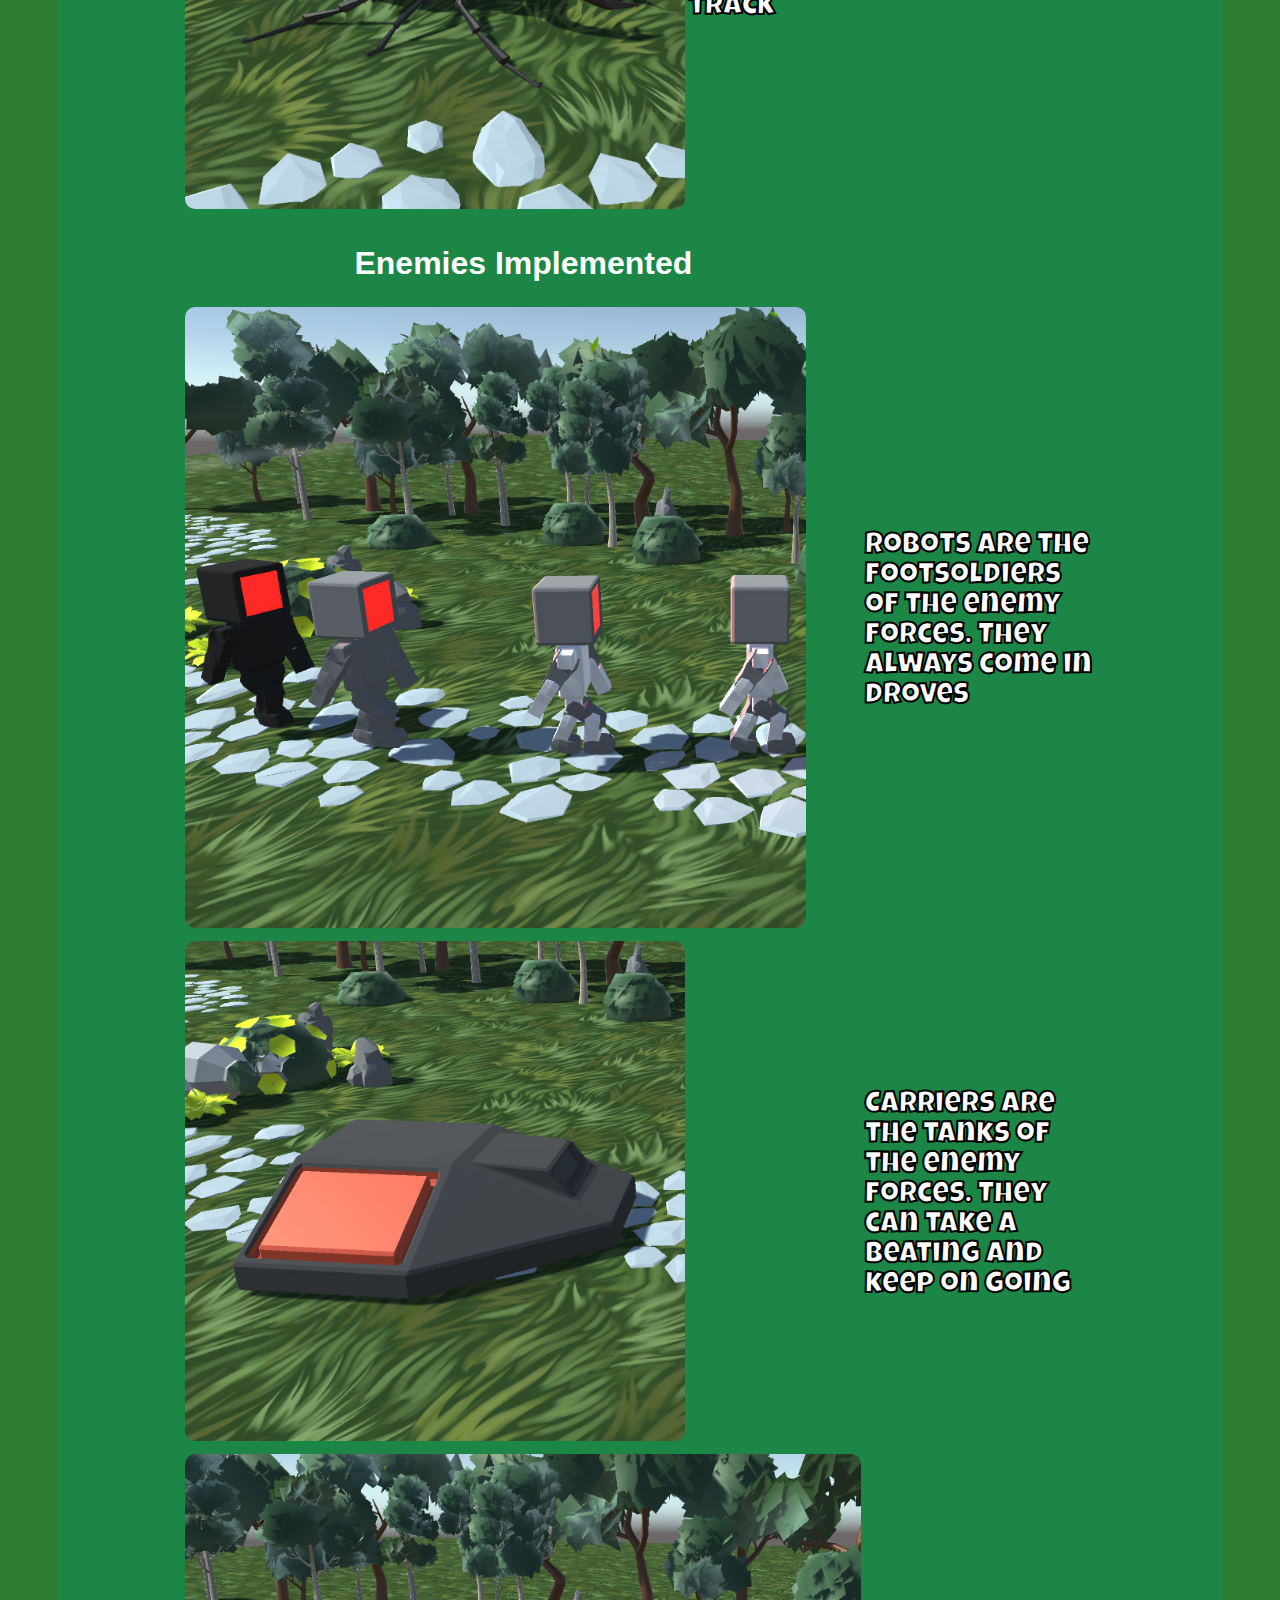
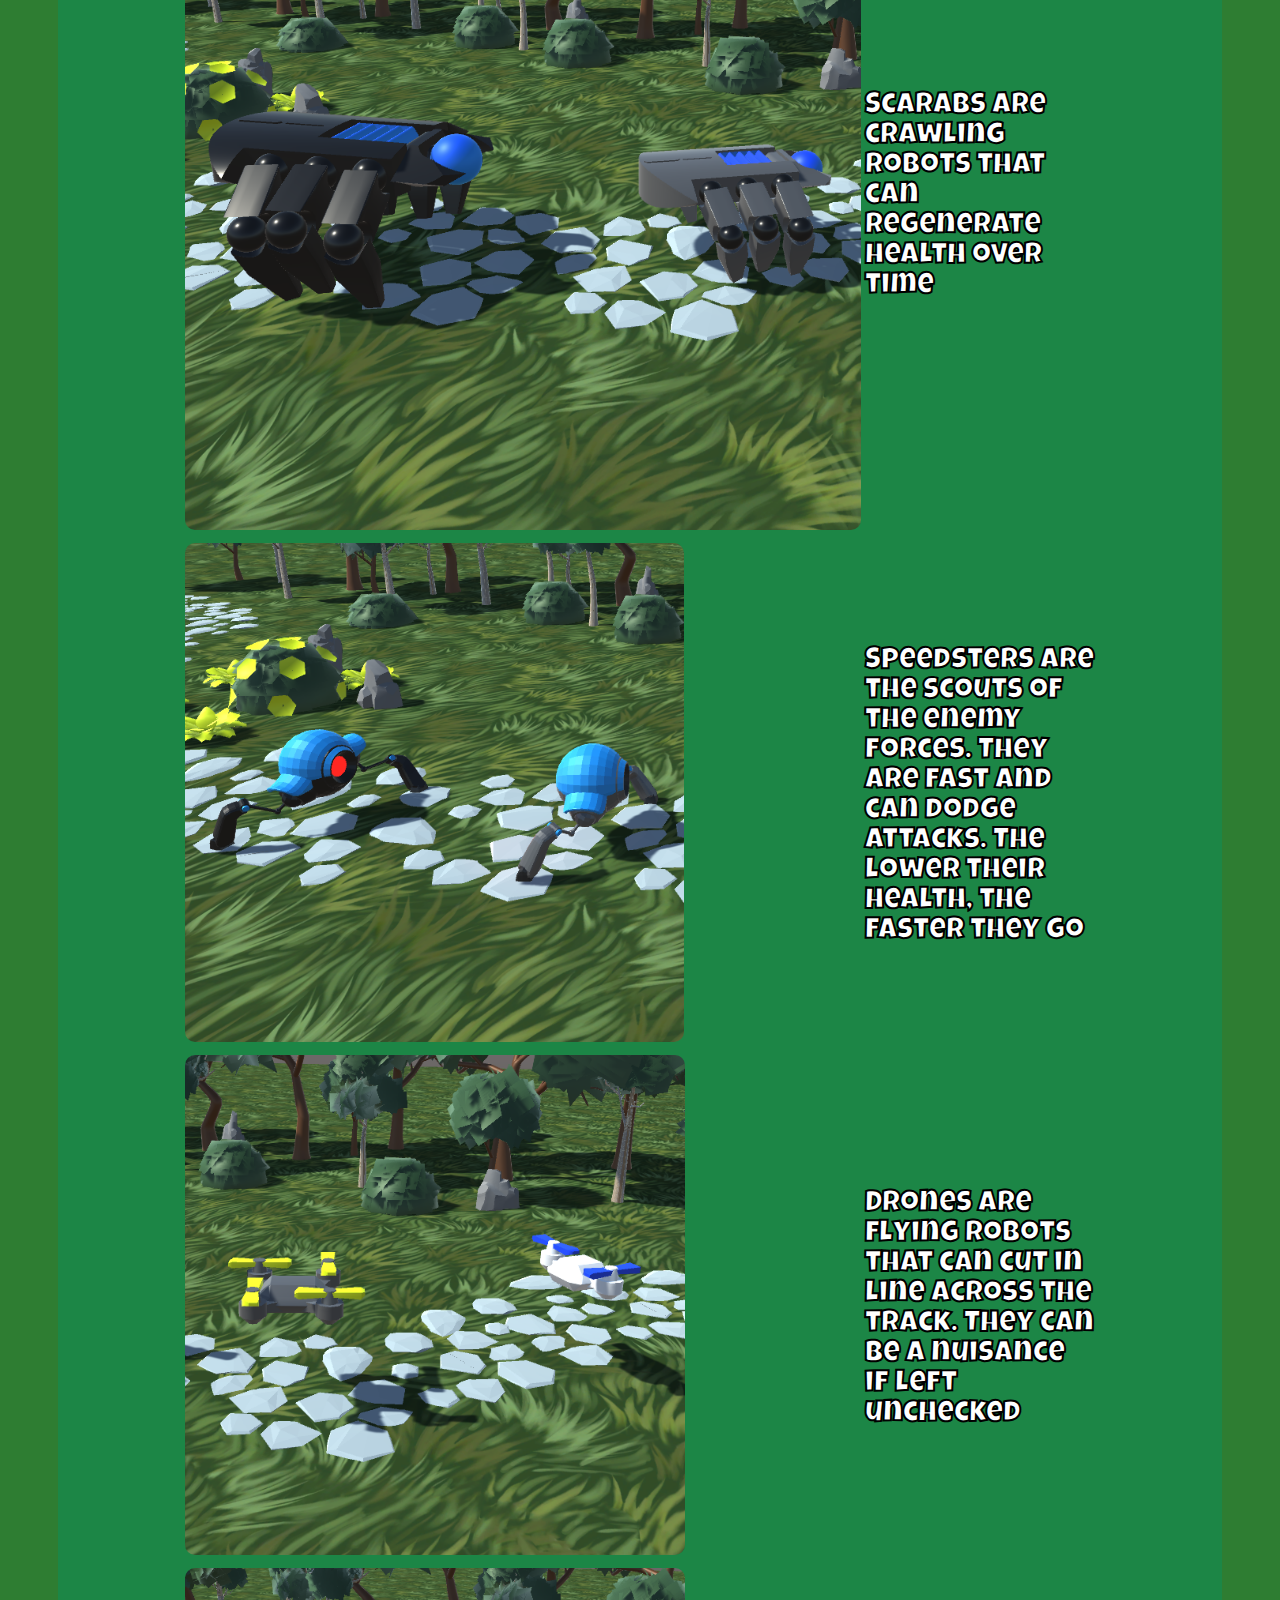
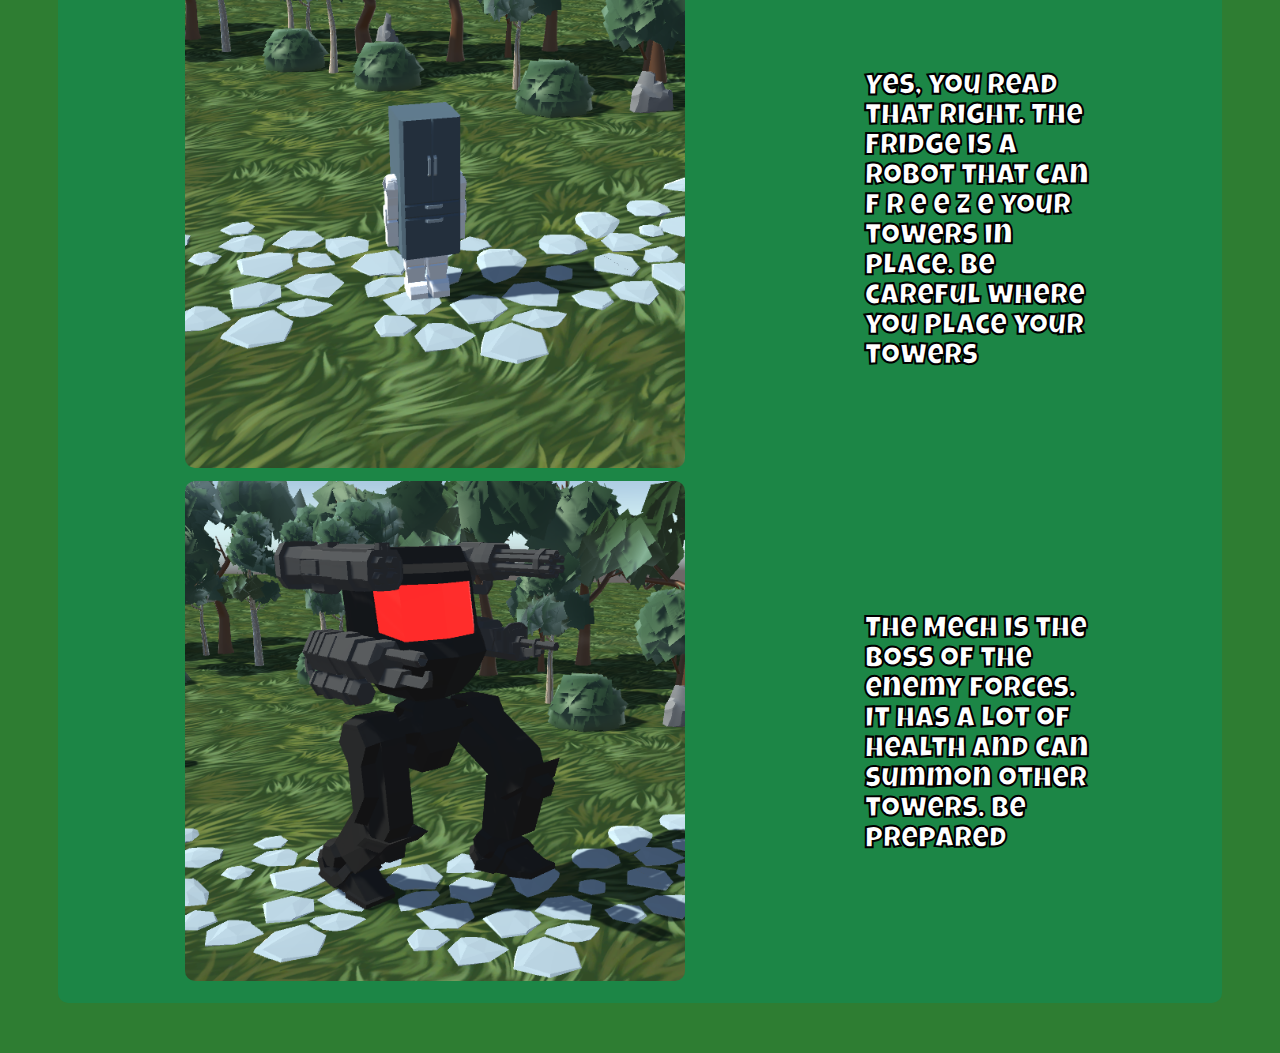
==== commit f111823a: "Description Update" ====
--- a/index.html
+++ b/index.html
@@ -44,63 +44,63 @@
     </tr>
     <tr>
         <td><img src="images/Icons/Towers/AntFire.png" alt="Fire Ant"></td>
-        <td>So basically the fireant is a flamey boi</td>
+        <td>The Fire Ant tower has a self explanatory name: it's a flamethrower tower that lights nearby enemies ablaze</td>
     </tr>
     <tr>
         <td><img src="images/Icons/Towers/AntMortar.png" alt="Mortar Ant"></td>
-        <td>So basically the mortarant goes boom boom</td>
+        <td>The Mortar Ant blasts blobs of poison towards enemies that does splash damage</td>
     </tr>
     <tr>
         <td><img src="images/Icons/Towers/AntArmy.png" alt="Melee Ant"></td>
-        <td>So basically the meleeant goes stabby stabby</td>
+        <td>The Army Ant, unlike it's comrades, prefers to get up close and personal to do melee damage to enemies</td>
     </tr>
     <tr>
         <td><img src="images/Icons/Towers/BeeAttack.png" alt="Attack Bee"></td>
-        <td>So basically the attackbee goes stingy stingy</td>
+        <td>This nest holds the Attack Bees, feisty fellows that <i>beelines</i> towards their foes</td>
     </tr>
     <tr>
         <td><img src="images/Icons/Towers/BeeBuff.png" alt="Buffing Bee"></td>
-        <td>So basically the buffingbee goes buffy buffy</td>
+        <td>The Buffing Bees prefer to help out their comrades in arms, buffing them instead of attacking enemies</td>
     </tr>
     <tr>
         <td><img src="images/Icons/Towers/BeeSwarm.png" alt="Swarming Bee"></td>
-        <td>So basically the swarmingbee goes swarmy swarmy</td>
+        <td>The Swarming Bees bundle up near their nest and attack once an enemy dares to tresspass</td>
     </tr>
     <tr>
         <td><img src="images/Icons/Towers/WaspMelee.png" alt="Melee Wasp"></td>
-        <td>So basically the meleewasp goes stabby stabby</td>
+        <td>A Warrior Wasp combats enemies head on with their specialized, sword-like stinger</td>
     </tr>
     <tr>
         <td><img src="images/Icons/Towers/WaspRange.png" alt="Ranged Wasp"></td>
-        <td>So basically the rangedwasp goes shooty shooty</td>
+        <td>Ranged Wasps snipe enemies from afar and can take down multiple in a single shot if you place them right</td>
     </tr>
     <tr>
         <td><img src="images/Icons/Towers/Spider.png" alt="Spider"></td>
-        <td>So basically the spider goes webby webby</td>
+        <td>Slow down there robots! The Spider will web up enemies to take them down a notch</td>
     </tr>
     <tr>
         <td><img src="images/Icons/Towers/Mantis.png" alt="Mantis"></td>
-        <td>So basically the mantis goes choppy choppy</td>
+        <td>The Mantis master of melee slices down nearby enemies with unmatched speed</td>
     </tr>
     <tr>
         <td><img src="images/Icons/Towers/Centepede.png" alt="Centipede"></td>
-        <td>So basically the centipede goes crawly crawly</td>
+        <td>Mother Centipedes sends our her spawn down the track to tackle enemies head on</td>
     </tr>
     <tr>
         <td><img src="images/Icons/Towers/BeetleFlying.png" alt="Beetle"></td>
-        <td>So basically the beetle goes tanky tanky</td>
+        <td>Enemies cannot escape the Beetle. They will track down nearby enemies and chew them down</td>
     </tr>
     <tr>
         <td><img src="images/Icons/Towers/Moth.png" alt="Moth"></td>
-        <td>So basically the moth goes glowy glowy</td>
+        <td>Very different from the other towers, the Moth flies around and periodically used a stun beam to stop the enemies dead in their tracks</td>
     </tr>
     <tr>
         <td><img src="images/Icons/Towers/Grasshopper.png" alt="Grasshopper"></td>
-        <td>So basically the grasshopper goes hoppy hoppy</td>
+        <td>Coming about in leaps and bounds, the Grasshoppers use themselves as ammunition to forcibly rewire the robots' circuitry.</td>
     </tr>
     <tr>
         <td><img src="images/Icons/Towers/BeetleStag.png" alt="Stag Beetle"></td>
-        <td>So basically the stagbeetle goes tanky tanky</td>
+        <td>Back from whence you've! The Stag Beetle flings enemies back down the track</td>
     </tr>
 </table>
 <table> <!---Table for the enemies in the game: robots, ships, scarabs, speedsters, drones, fridge, and mech--->
@@ -111,37 +111,37 @@
     </tr>
     <tr>
         <td><img src="images/Icons/Enemies/Robots.png" alt="Robots"></td>
-        <td>So basically the robots go beep beep I'm a robot
+        <td>Robots are the footsoldiers of the enemy forces. They always come in droves
         </td>
     </tr>
     <tr>
         <td><img src="images/Icons/Enemies/Carriers.png" alt="Ships"></td>
-        <td>So basically the ships go zoom zoom I'm a ship
+        <td>Carriers are the tanks of the enemy forces. They can take a beating and keep on going
         </td>
     </tr>
     <tr>
         <td><img src="images/Icons/Enemies/Scarabs.png" alt="Scarabs"></td>
-        <td>So basically the scarabs go skitter skitter I'm a scarab
+        <td>Scarabs are crawling robots that can regenerate health over time
         </td>
     </tr>
     <tr>
         <td><img src="images/Icons/Enemies/Speedsters.png" alt="Speedsters"></td>
-        <td>So basically the speedsters go vroom vroom I'm a speedster
+        <td>Speedsters are the scouts of the enemy forces. They are fast and can dodge attacks. The lower their health, the faster they go
         </td>
     </tr>
     <tr>
         <td><img src="images/Icons/Enemies/Drones.png" alt="Drones"></td>
-        <td>So basically the drones go buzz buzz I'm a drone
+        <td>Drones are flying robots that can cut in line across the track. They can be a nuisance if left unchecked
         </td>
     </tr>
     <tr>
         <td><img src="images/Icons/Enemies/Fridge.png" alt="Fridge"></td>
-        <td>So basically the fridge goes chill chill I'm a fridge
+        <td>Yes, you read that right. The Fridge is a robot that can f r e e z e your towers in place. Be careful where you place your towers
         </td>
     </tr>
     <tr>
         <td><img src="images/Icons/Enemies/Mech.png" alt="Mech"></td>
-        <td>So basically the mech goes stomp stomp I'm a mech
+        <td>The Mech is the boss of the enemy forces. It has a lot of health and can summon other towers. Be prepared
         </td>
     </tr>
 </table>
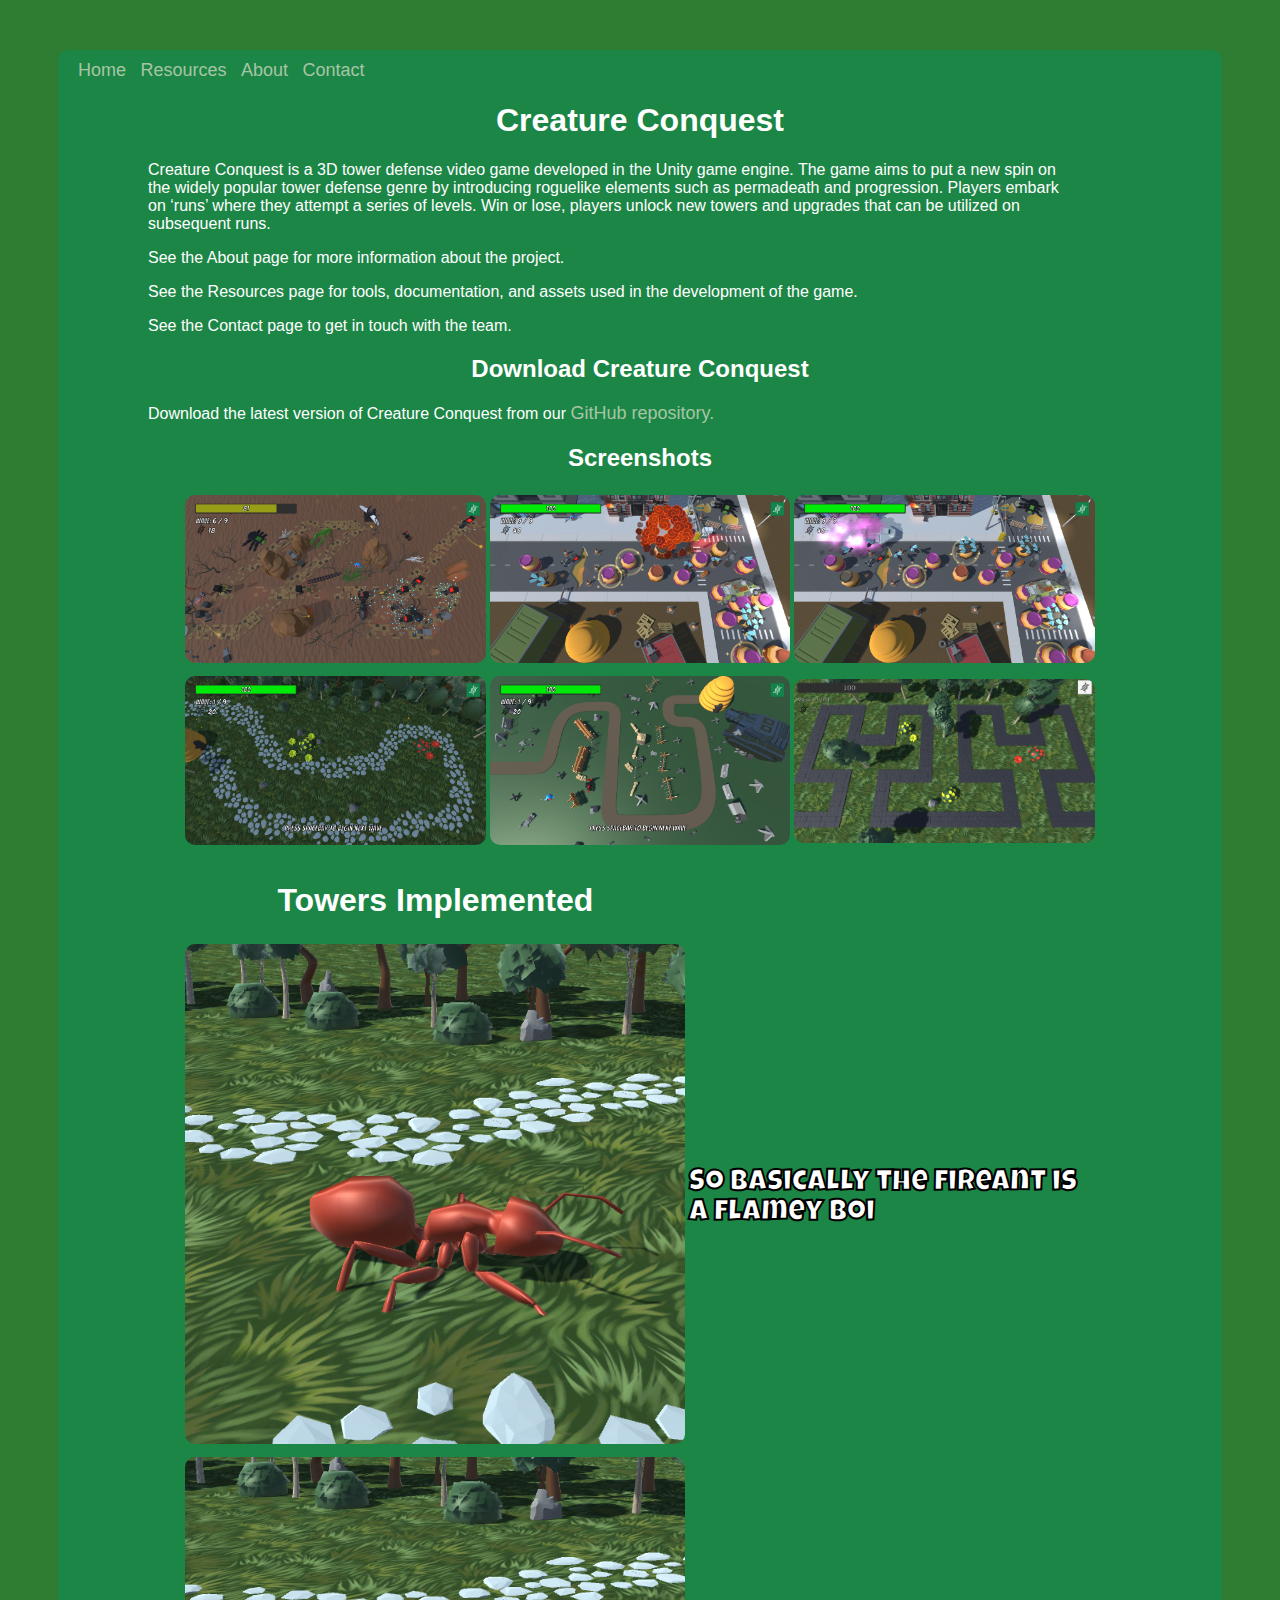
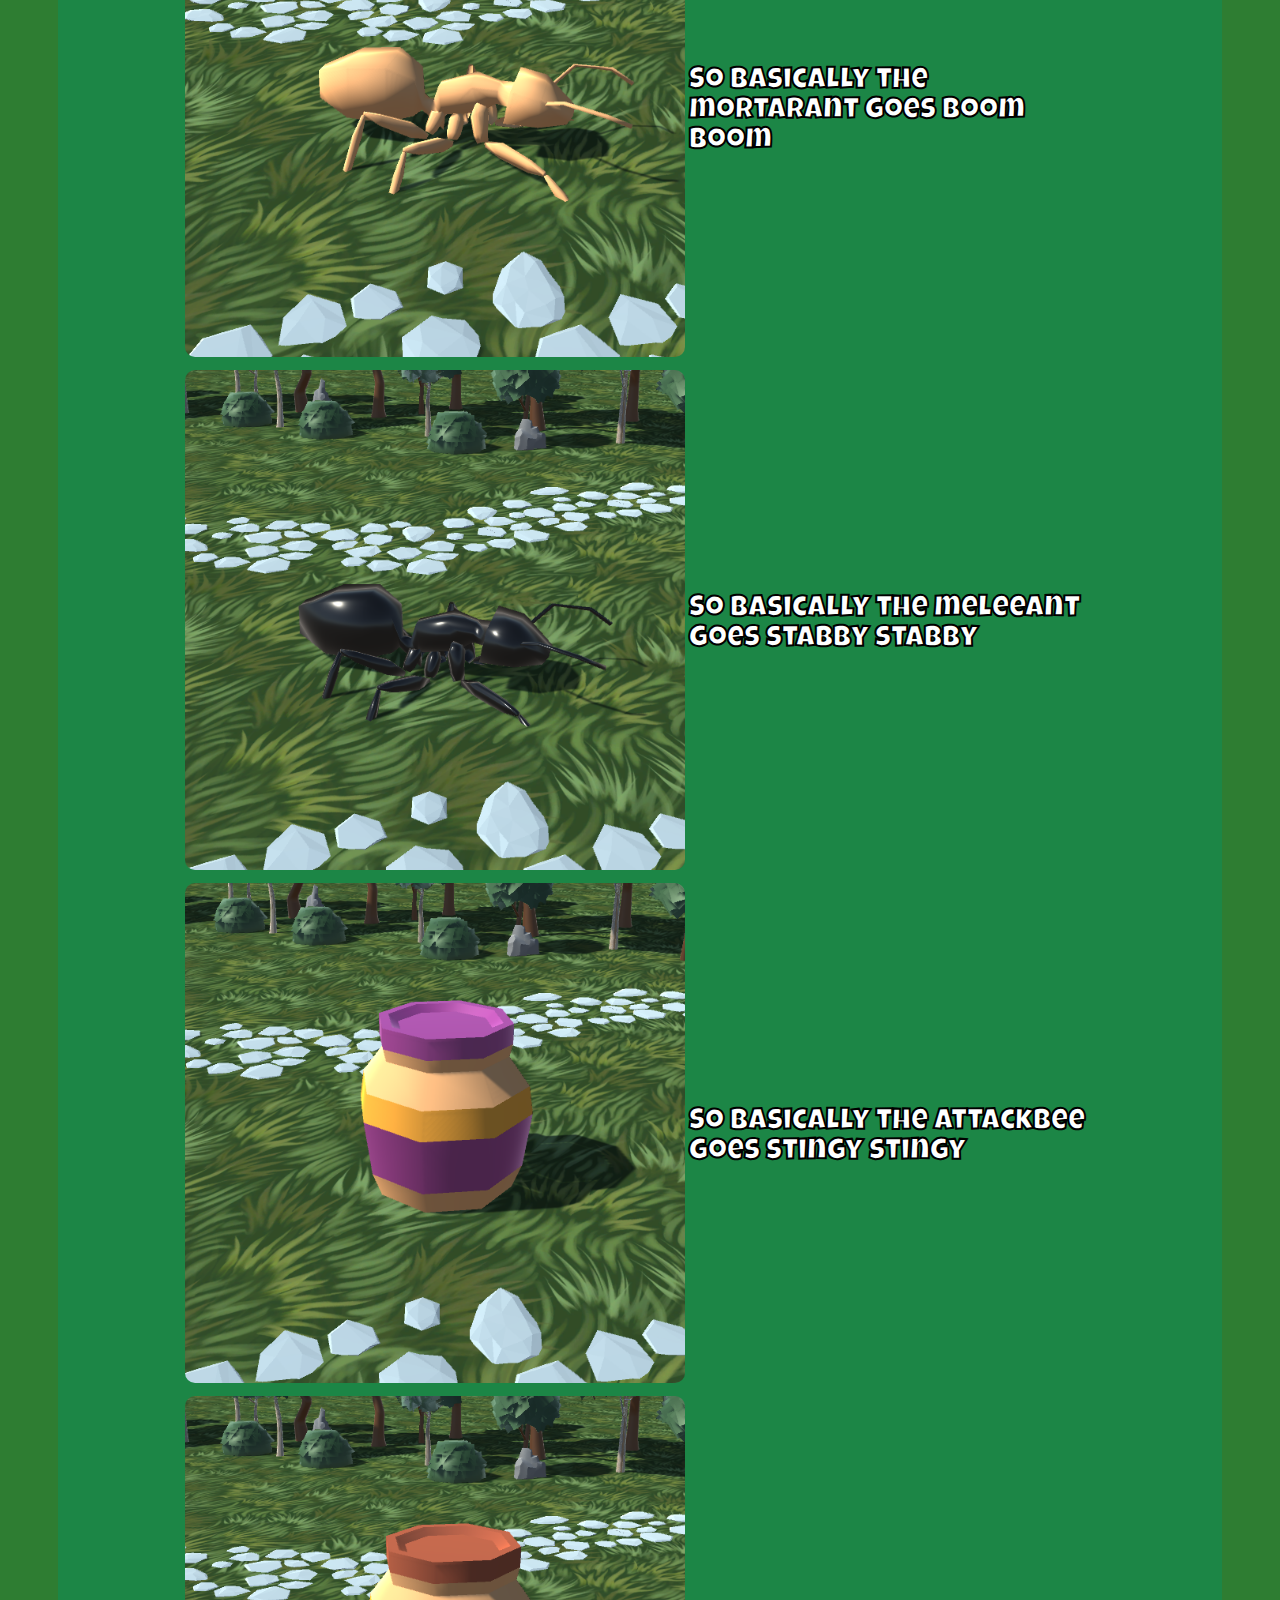
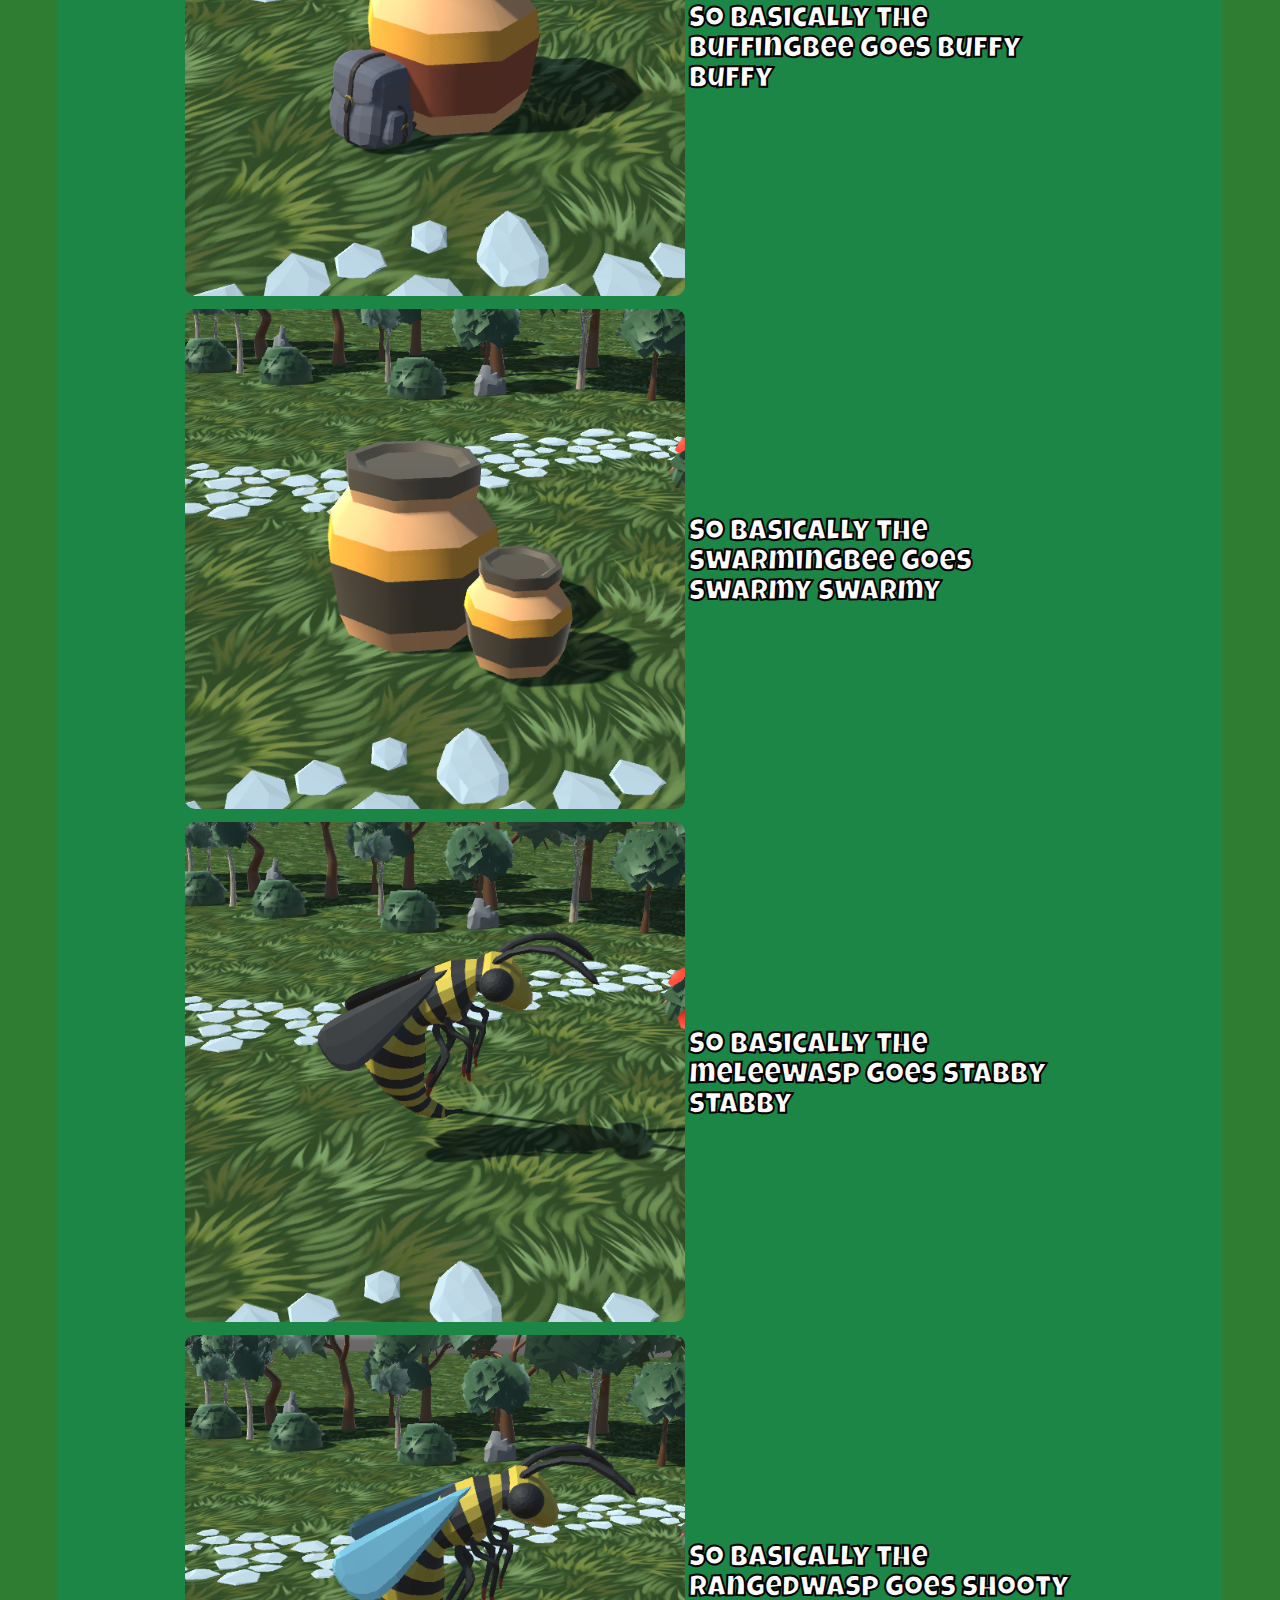
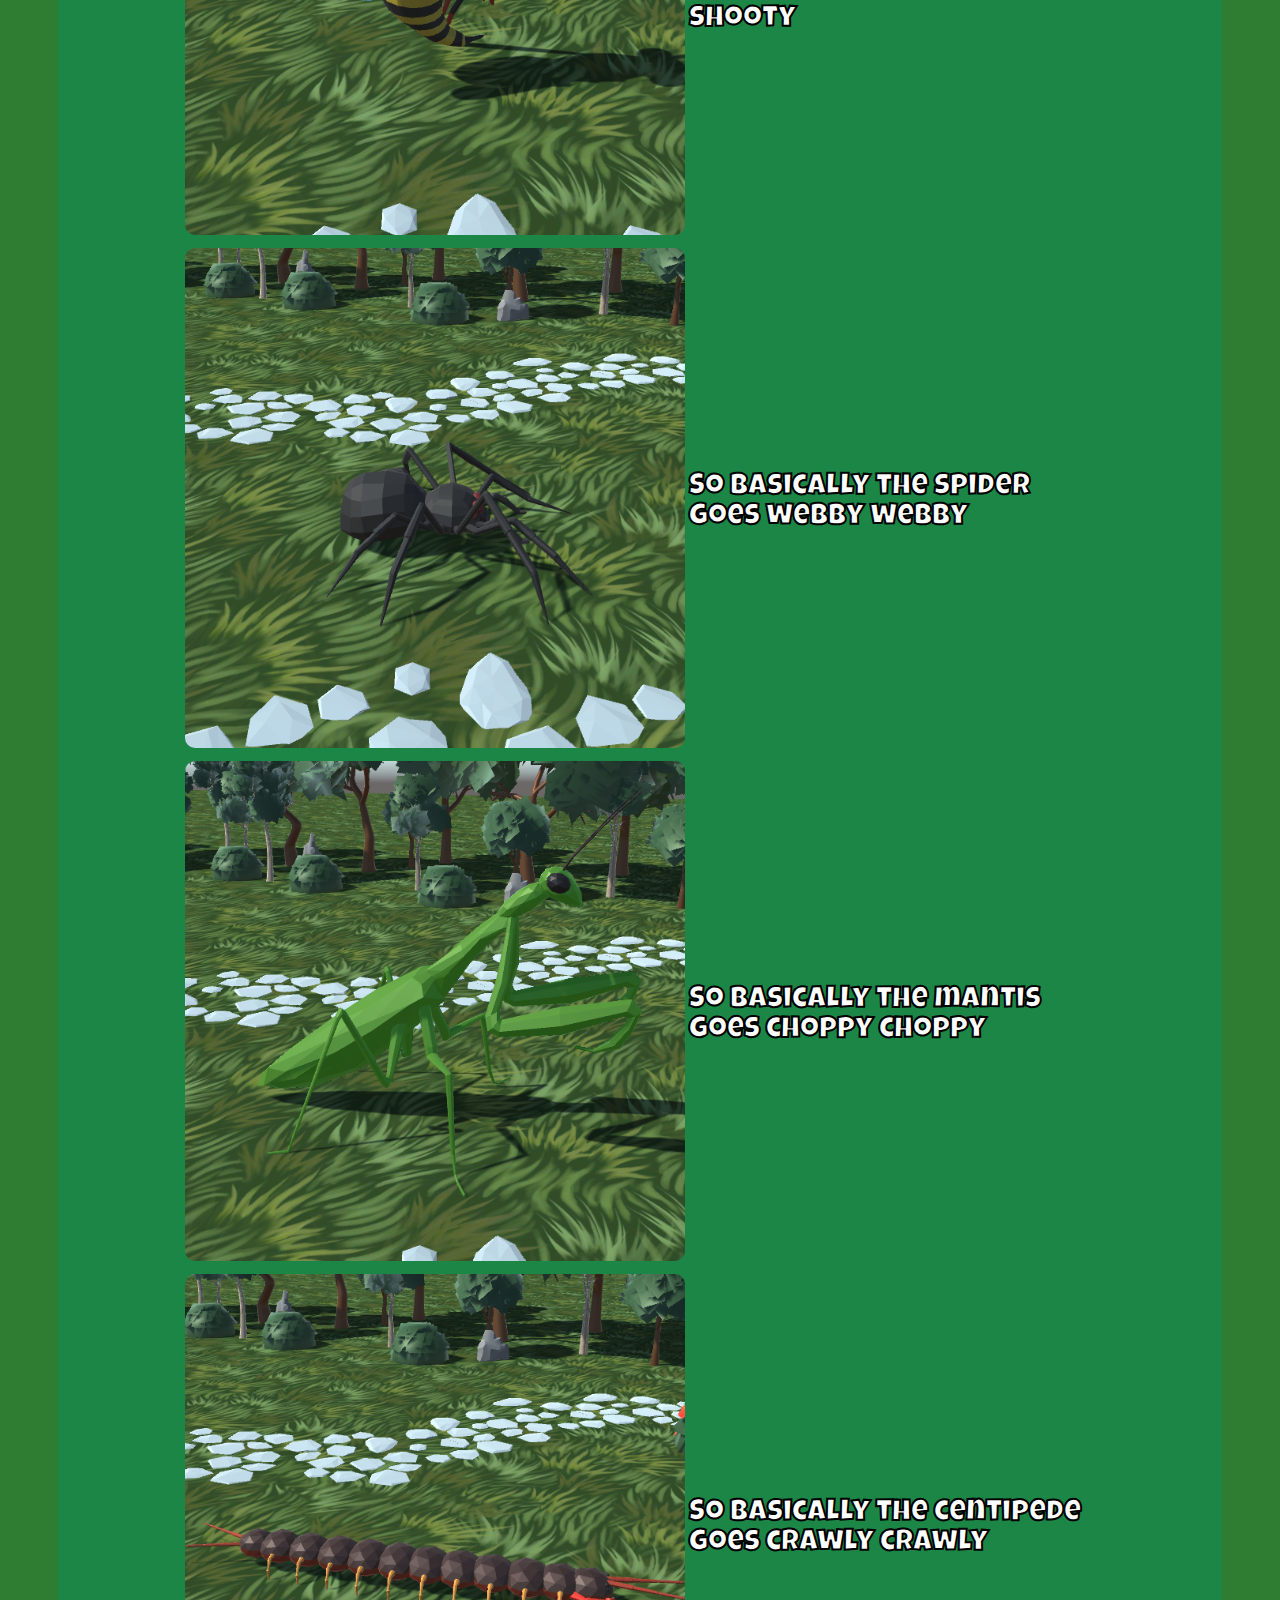
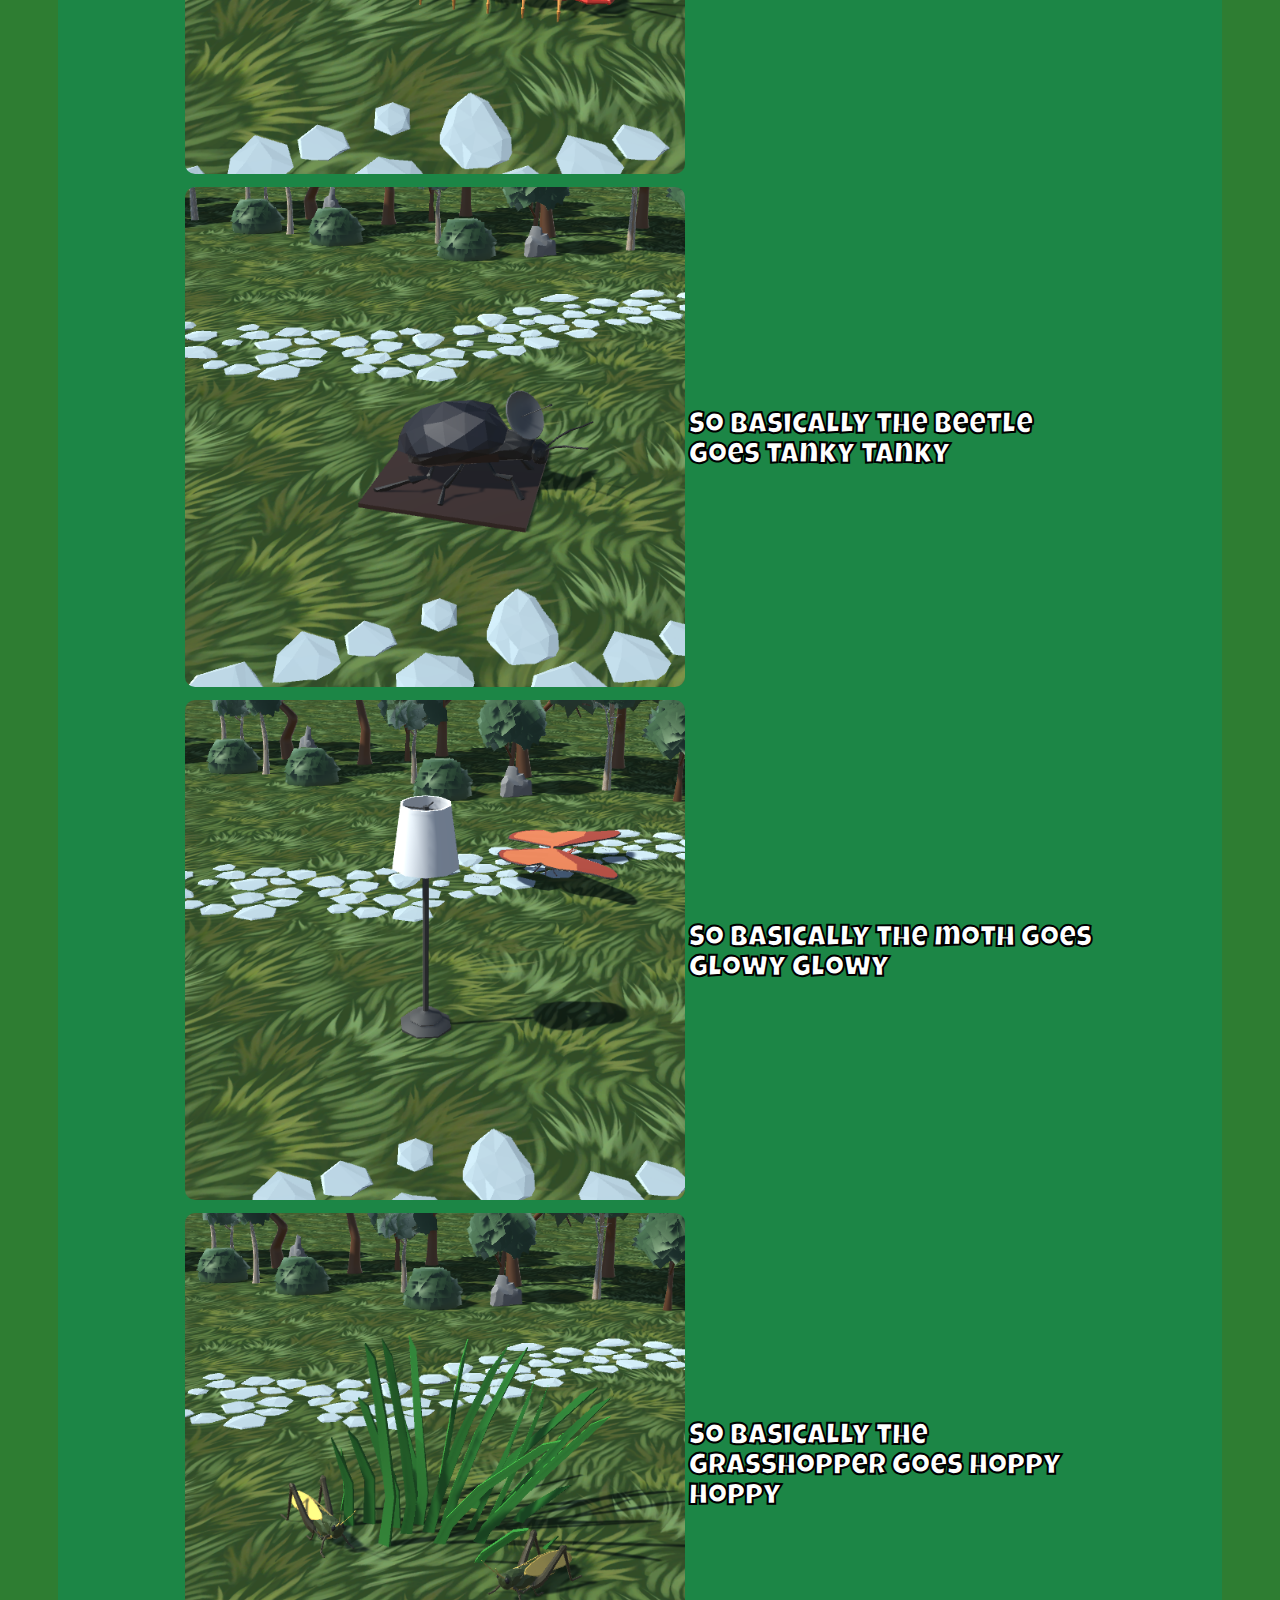
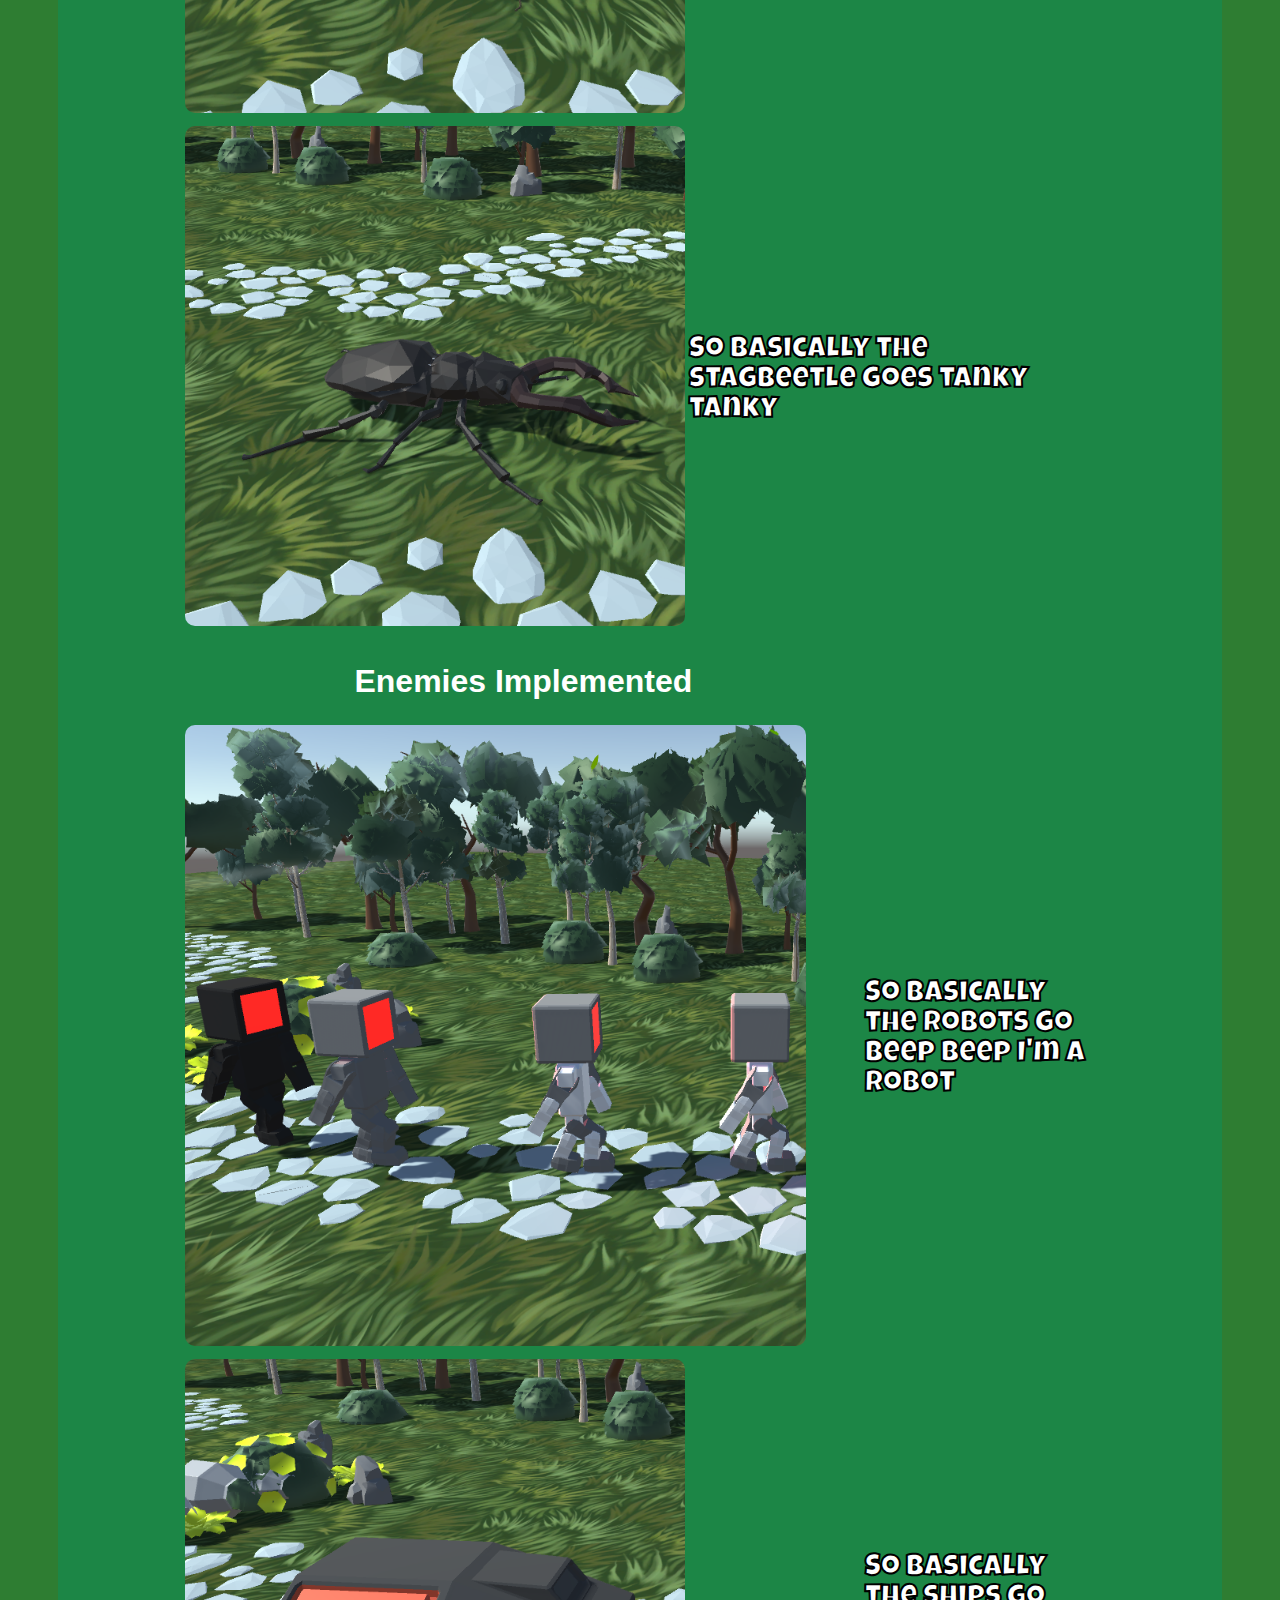
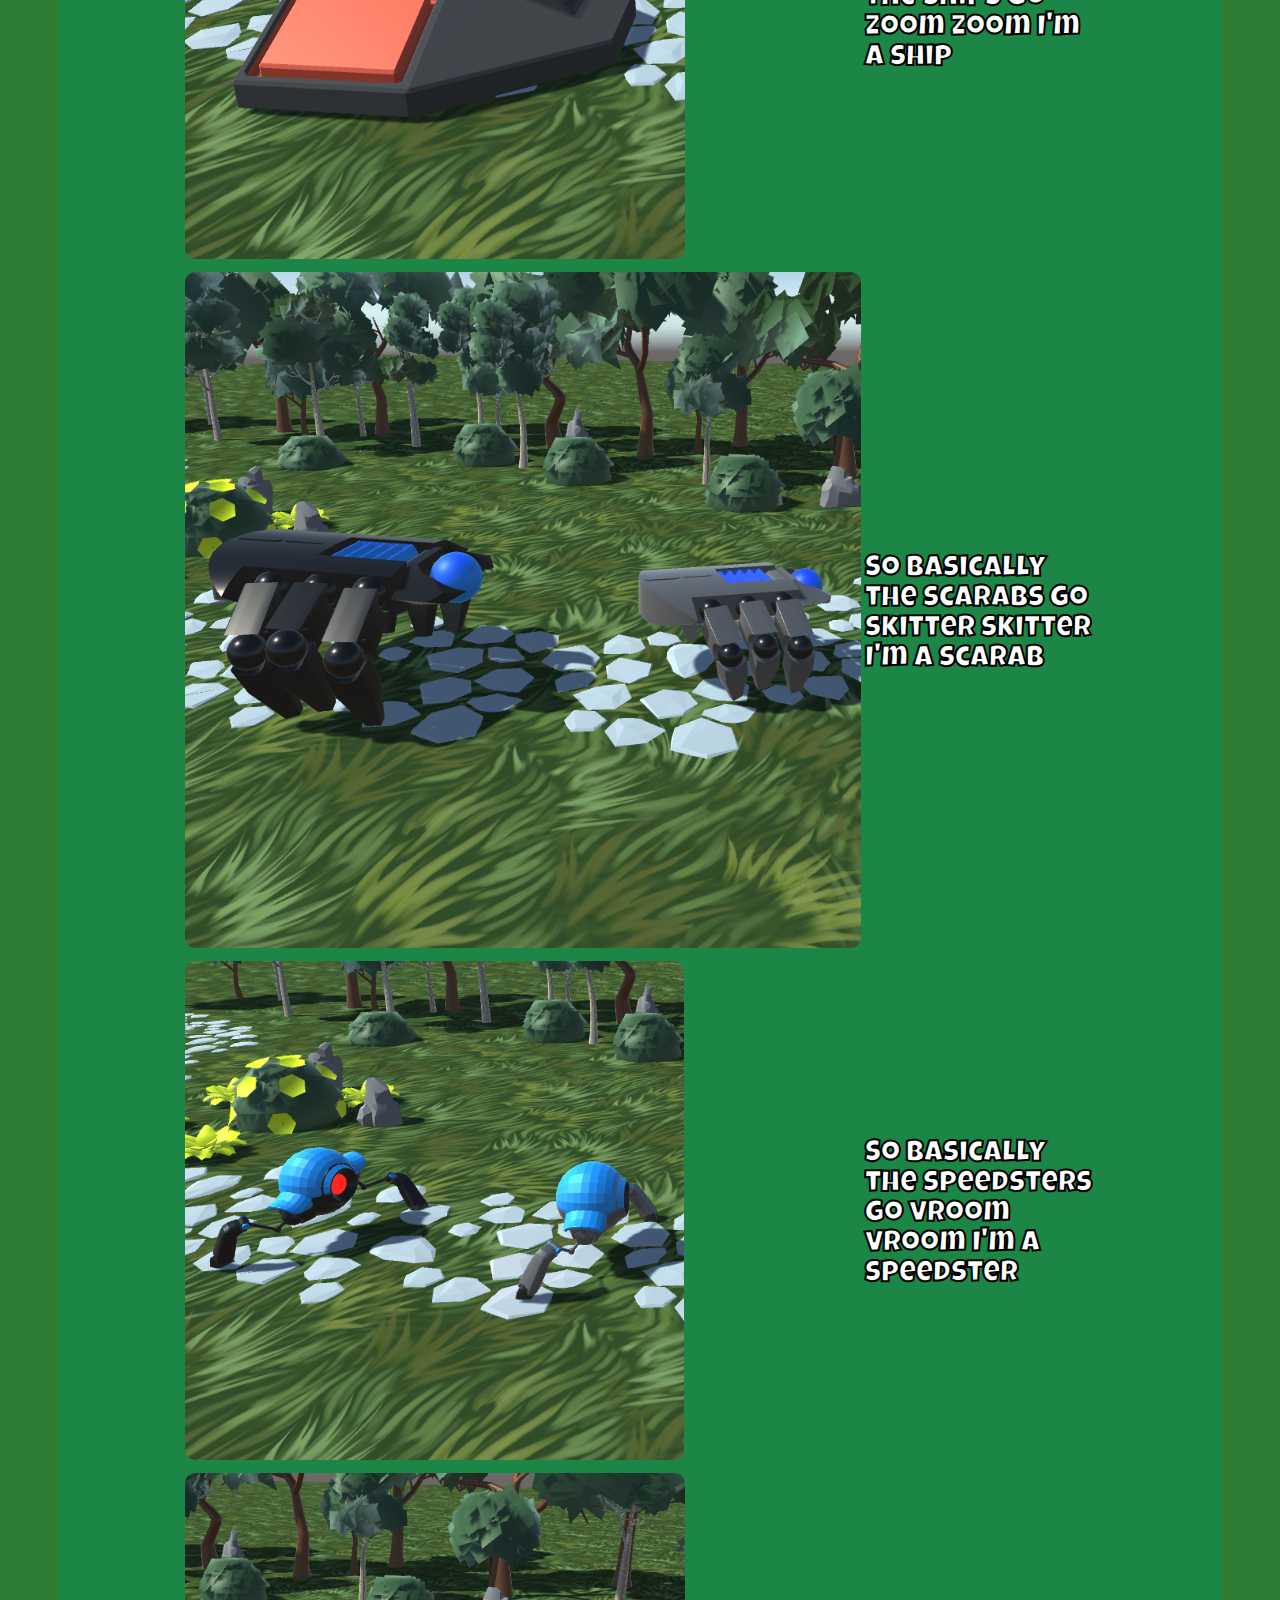
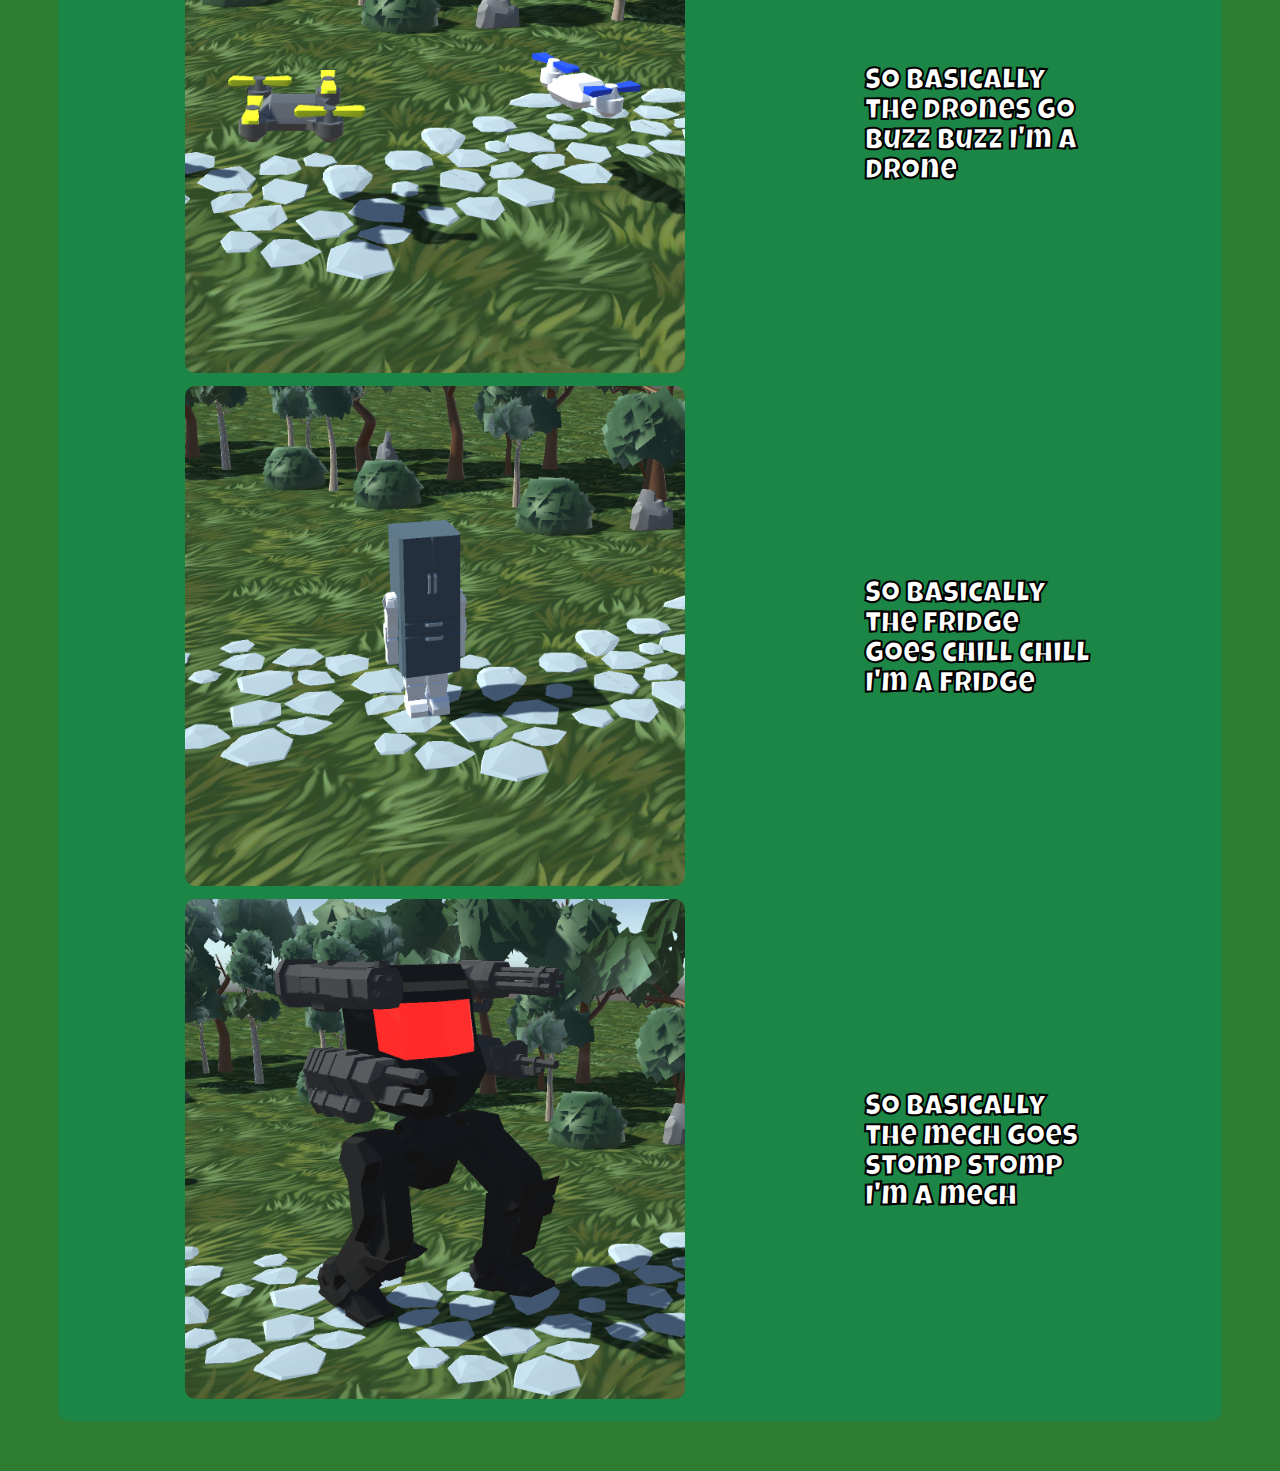
==== commit 0d8ea763: "Added Screenshots" ====
--- a/index.html
+++ b/index.html
@@ -35,6 +35,21 @@
 <p>
     Download the latest version of Creature Conquest from our <a href="https://github.com/perezherrera-alexander/CS425-Semester-Project/releases/tag/v0.8.2" style="margin-left: 0;">GitHub repository.</a>
 </p>
+<h2>
+    Screenshots
+</h2>
+<table>
+    <tr>
+        <td><img src="images/PressKit/Gameplay1.png" alt="Screenshot of gameplay" style="width: 100%; height: auto;"></td>
+        <td><img src="images/PressKit/Gameplay2.png" alt="Screenshot of gameplay" style="width: 100%; height: auto;"></td>
+        <td><img src="images/PressKit/Gameplay3.png" alt="Screenshot of gameplay" style="width: 100%; height: auto;"></td>
+    </tr>
+    <tr>
+        <td><img src="images/PressKit/MapShowcase1.png" alt="Screenshot showcasing a map" style="width: 100%; height: auto;"></td>
+        <td><img src="images/PressKit/MapShowcase2.png" alt="Screenshot showcasing a map" style="width: 100%; height: auto;"></td>
+        <td><img src="images/PressKit/MapShowcase3.png" alt="Screenshot showcasing a map" style="width: 100%; height: auto;"></td>
+    </tr>
+</table>
 
 <table><!--Table for towers in the games: fire ant, mortar ant, melee ant, attack bee, buffing bee, swarming bee, melee wasp, ranged wasp, spider, mantis, centipede, beetle, moth, grasshopper, and stag beetle--->
     <tr>
@@ -44,63 +59,63 @@
     </tr>
     <tr>
         <td><img src="images/Icons/Towers/AntFire.png" alt="Fire Ant"></td>
-        <td>The Fire Ant tower has a self explanatory name: it's a flamethrower tower that lights nearby enemies ablaze</td>
+        <td>So basically the fireant is a flamey boi</td>
     </tr>
     <tr>
         <td><img src="images/Icons/Towers/AntMortar.png" alt="Mortar Ant"></td>
-        <td>The Mortar Ant blasts blobs of poison towards enemies that does splash damage</td>
+        <td>So basically the mortarant goes boom boom</td>
     </tr>
     <tr>
         <td><img src="images/Icons/Towers/AntArmy.png" alt="Melee Ant"></td>
-        <td>The Army Ant, unlike it's comrades, prefers to get up close and personal to do melee damage to enemies</td>
+        <td>So basically the meleeant goes stabby stabby</td>
     </tr>
     <tr>
         <td><img src="images/Icons/Towers/BeeAttack.png" alt="Attack Bee"></td>
-        <td>This nest holds the Attack Bees, feisty fellows that <i>beelines</i> towards their foes</td>
+        <td>So basically the attackbee goes stingy stingy</td>
     </tr>
     <tr>
         <td><img src="images/Icons/Towers/BeeBuff.png" alt="Buffing Bee"></td>
-        <td>The Buffing Bees prefer to help out their comrades in arms, buffing them instead of attacking enemies</td>
+        <td>So basically the buffingbee goes buffy buffy</td>
     </tr>
     <tr>
         <td><img src="images/Icons/Towers/BeeSwarm.png" alt="Swarming Bee"></td>
-        <td>The Swarming Bees bundle up near their nest and attack once an enemy dares to tresspass</td>
+        <td>So basically the swarmingbee goes swarmy swarmy</td>
     </tr>
     <tr>
         <td><img src="images/Icons/Towers/WaspMelee.png" alt="Melee Wasp"></td>
-        <td>A Warrior Wasp combats enemies head on with their specialized, sword-like stinger</td>
+        <td>So basically the meleewasp goes stabby stabby</td>
     </tr>
     <tr>
         <td><img src="images/Icons/Towers/WaspRange.png" alt="Ranged Wasp"></td>
-        <td>Ranged Wasps snipe enemies from afar and can take down multiple in a single shot if you place them right</td>
+        <td>So basically the rangedwasp goes shooty shooty</td>
     </tr>
     <tr>
         <td><img src="images/Icons/Towers/Spider.png" alt="Spider"></td>
-        <td>Slow down there robots! The Spider will web up enemies to take them down a notch</td>
+        <td>So basically the spider goes webby webby</td>
     </tr>
     <tr>
         <td><img src="images/Icons/Towers/Mantis.png" alt="Mantis"></td>
-        <td>The Mantis master of melee slices down nearby enemies with unmatched speed</td>
+        <td>So basically the mantis goes choppy choppy</td>
     </tr>
     <tr>
         <td><img src="images/Icons/Towers/Centepede.png" alt="Centipede"></td>
-        <td>Mother Centipedes sends our her spawn down the track to tackle enemies head on</td>
+        <td>So basically the centipede goes crawly crawly</td>
     </tr>
     <tr>
         <td><img src="images/Icons/Towers/BeetleFlying.png" alt="Beetle"></td>
-        <td>Enemies cannot escape the Beetle. They will track down nearby enemies and chew them down</td>
+        <td>So basically the beetle goes tanky tanky</td>
     </tr>
     <tr>
         <td><img src="images/Icons/Towers/Moth.png" alt="Moth"></td>
-        <td>Very different from the other towers, the Moth flies around and periodically used a stun beam to stop the enemies dead in their tracks</td>
+        <td>So basically the moth goes glowy glowy</td>
     </tr>
     <tr>
         <td><img src="images/Icons/Towers/Grasshopper.png" alt="Grasshopper"></td>
-        <td>Coming about in leaps and bounds, the Grasshoppers use themselves as ammunition to forcibly rewire the robots' circuitry.</td>
+        <td>So basically the grasshopper goes hoppy hoppy</td>
     </tr>
     <tr>
         <td><img src="images/Icons/Towers/BeetleStag.png" alt="Stag Beetle"></td>
-        <td>Back from whence you've! The Stag Beetle flings enemies back down the track</td>
+        <td>So basically the stagbeetle goes tanky tanky</td>
     </tr>
 </table>
 <table> <!---Table for the enemies in the game: robots, ships, scarabs, speedsters, drones, fridge, and mech--->
@@ -111,37 +126,37 @@
     </tr>
     <tr>
         <td><img src="images/Icons/Enemies/Robots.png" alt="Robots"></td>
-        <td>Robots are the footsoldiers of the enemy forces. They always come in droves
+        <td>So basically the robots go beep beep I'm a robot
         </td>
     </tr>
     <tr>
         <td><img src="images/Icons/Enemies/Carriers.png" alt="Ships"></td>
-        <td>Carriers are the tanks of the enemy forces. They can take a beating and keep on going
+        <td>So basically the ships go zoom zoom I'm a ship
         </td>
     </tr>
     <tr>
         <td><img src="images/Icons/Enemies/Scarabs.png" alt="Scarabs"></td>
-        <td>Scarabs are crawling robots that can regenerate health over time
+        <td>So basically the scarabs go skitter skitter I'm a scarab
         </td>
     </tr>
     <tr>
         <td><img src="images/Icons/Enemies/Speedsters.png" alt="Speedsters"></td>
-        <td>Speedsters are the scouts of the enemy forces. They are fast and can dodge attacks. The lower their health, the faster they go
+        <td>So basically the speedsters go vroom vroom I'm a speedster
         </td>
     </tr>
     <tr>
         <td><img src="images/Icons/Enemies/Drones.png" alt="Drones"></td>
-        <td>Drones are flying robots that can cut in line across the track. They can be a nuisance if left unchecked
+        <td>So basically the drones go buzz buzz I'm a drone
         </td>
     </tr>
     <tr>
         <td><img src="images/Icons/Enemies/Fridge.png" alt="Fridge"></td>
-        <td>Yes, you read that right. The Fridge is a robot that can f r e e z e your towers in place. Be careful where you place your towers
+        <td>So basically the fridge goes chill chill I'm a fridge
         </td>
     </tr>
     <tr>
         <td><img src="images/Icons/Enemies/Mech.png" alt="Mech"></td>
-        <td>The Mech is the boss of the enemy forces. It has a lot of health and can summon other towers. Be prepared
+        <td>So basically the mech goes stomp stomp I'm a mech
         </td>
     </tr>
 </table>
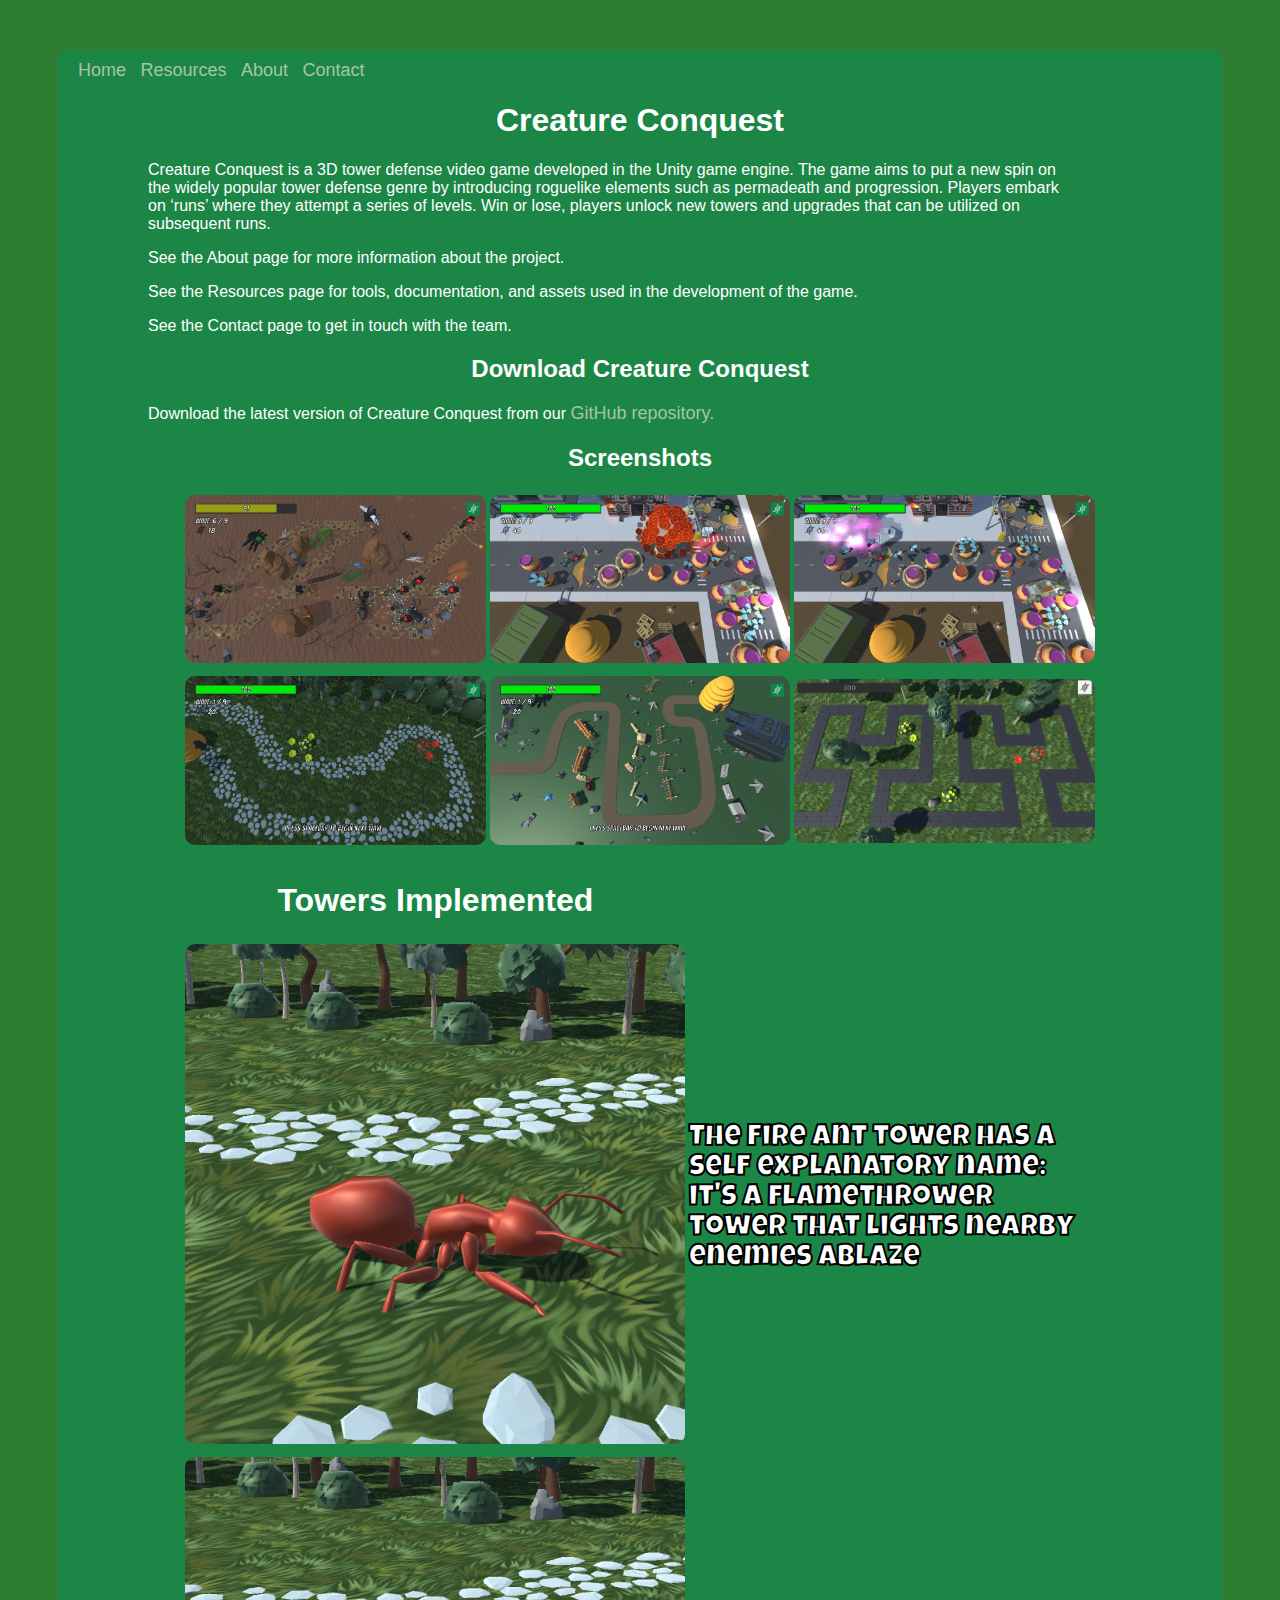
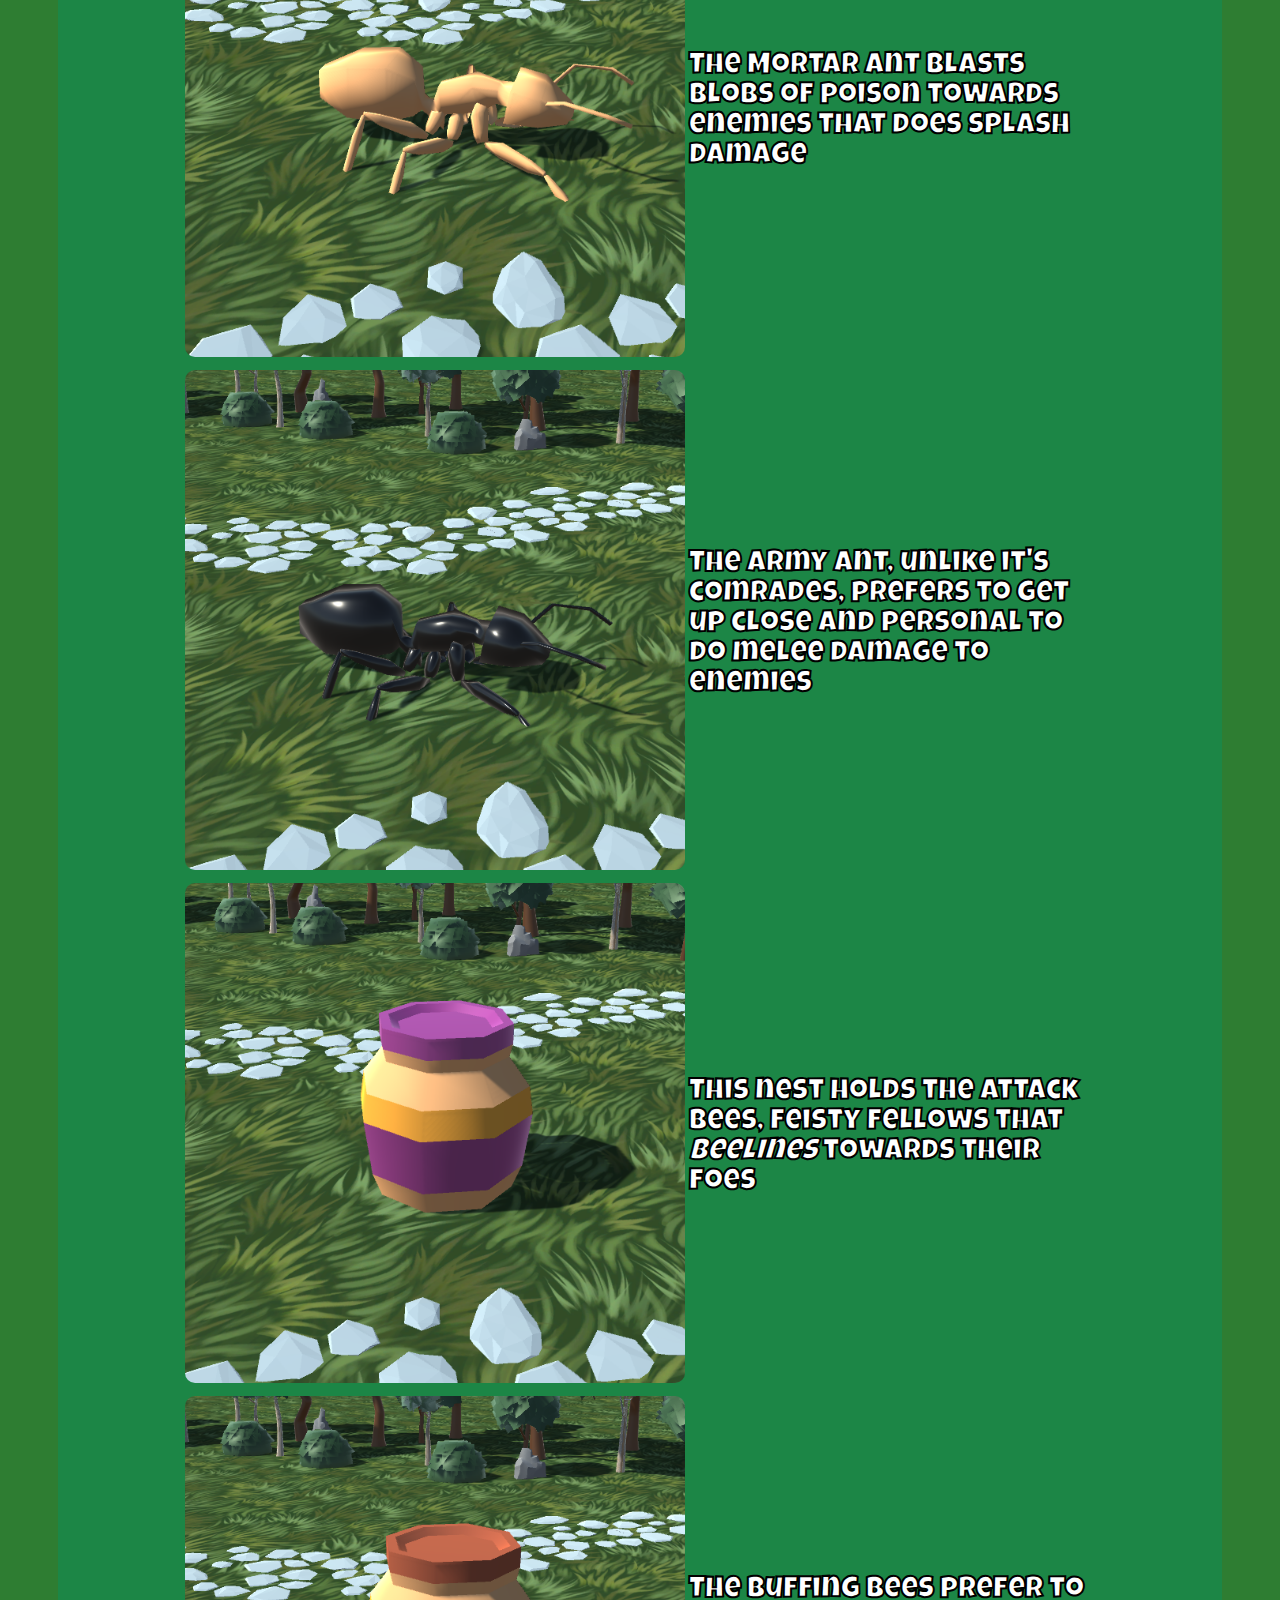
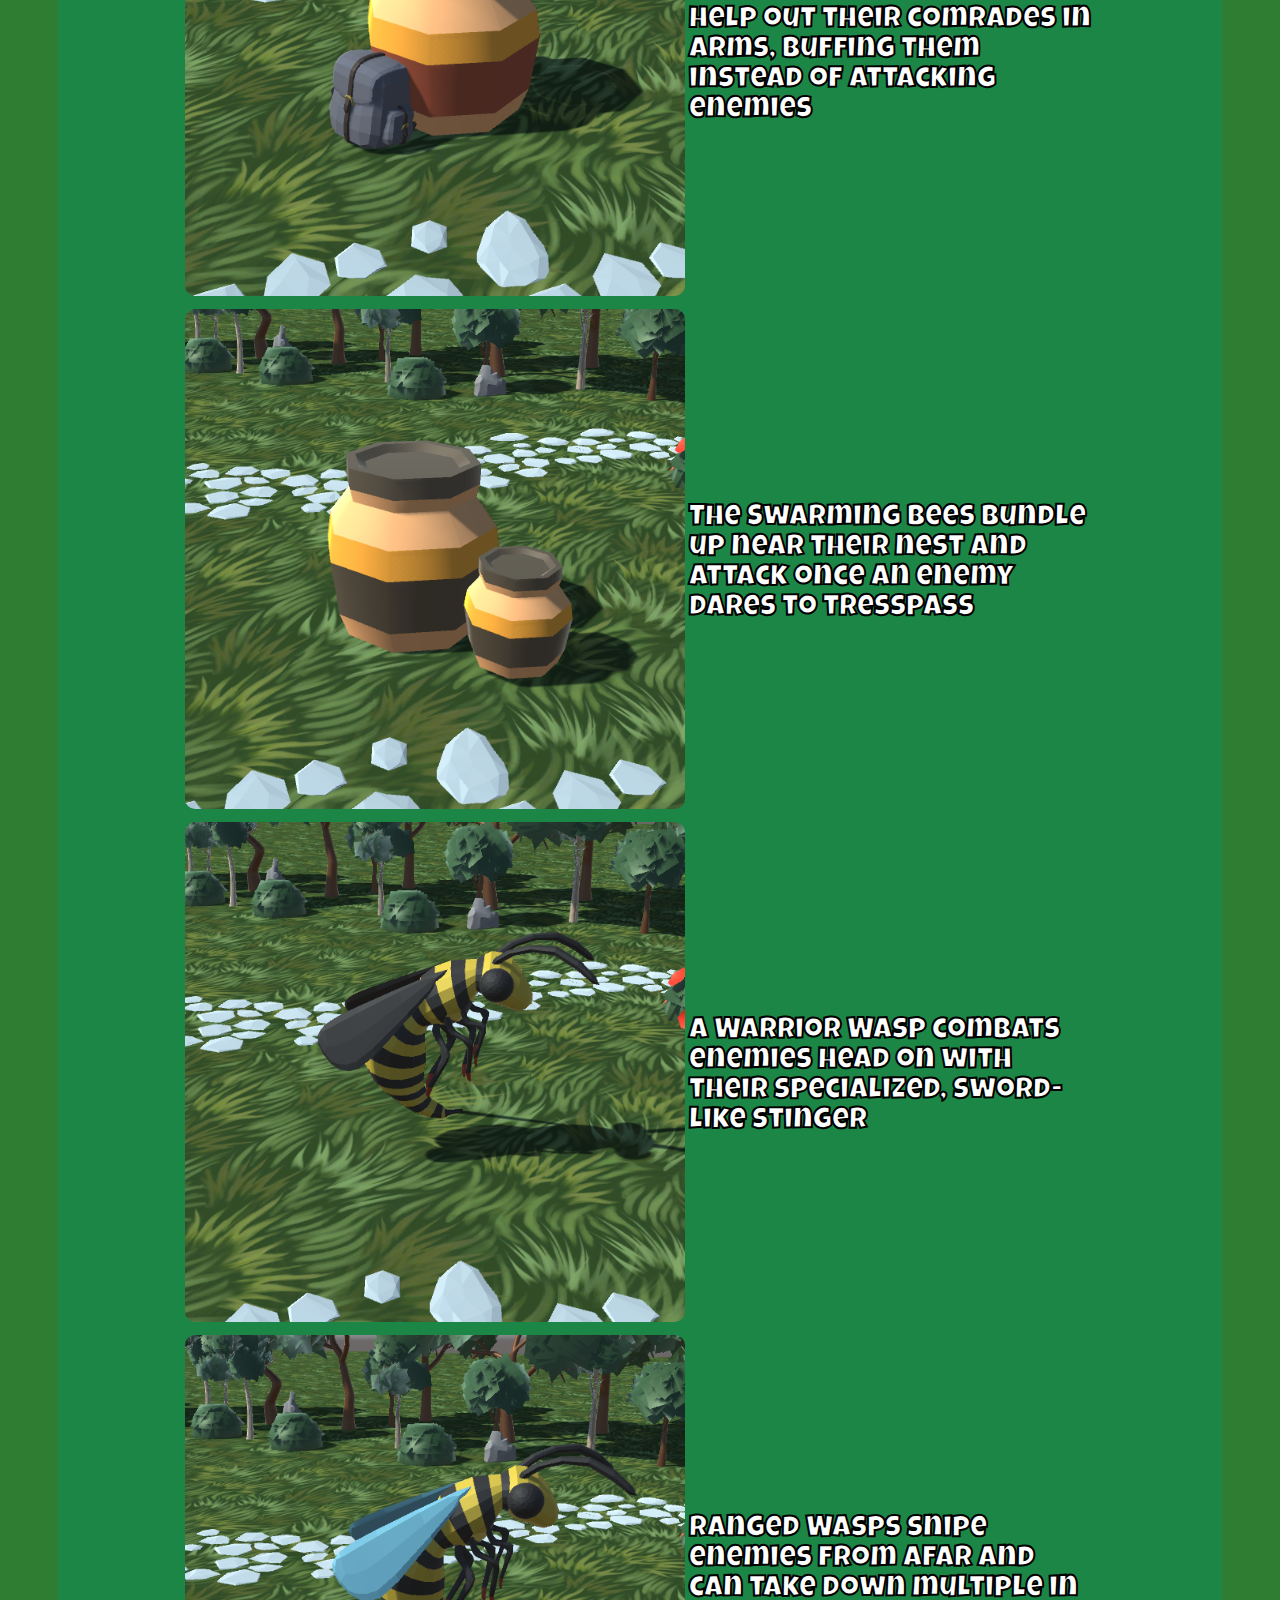
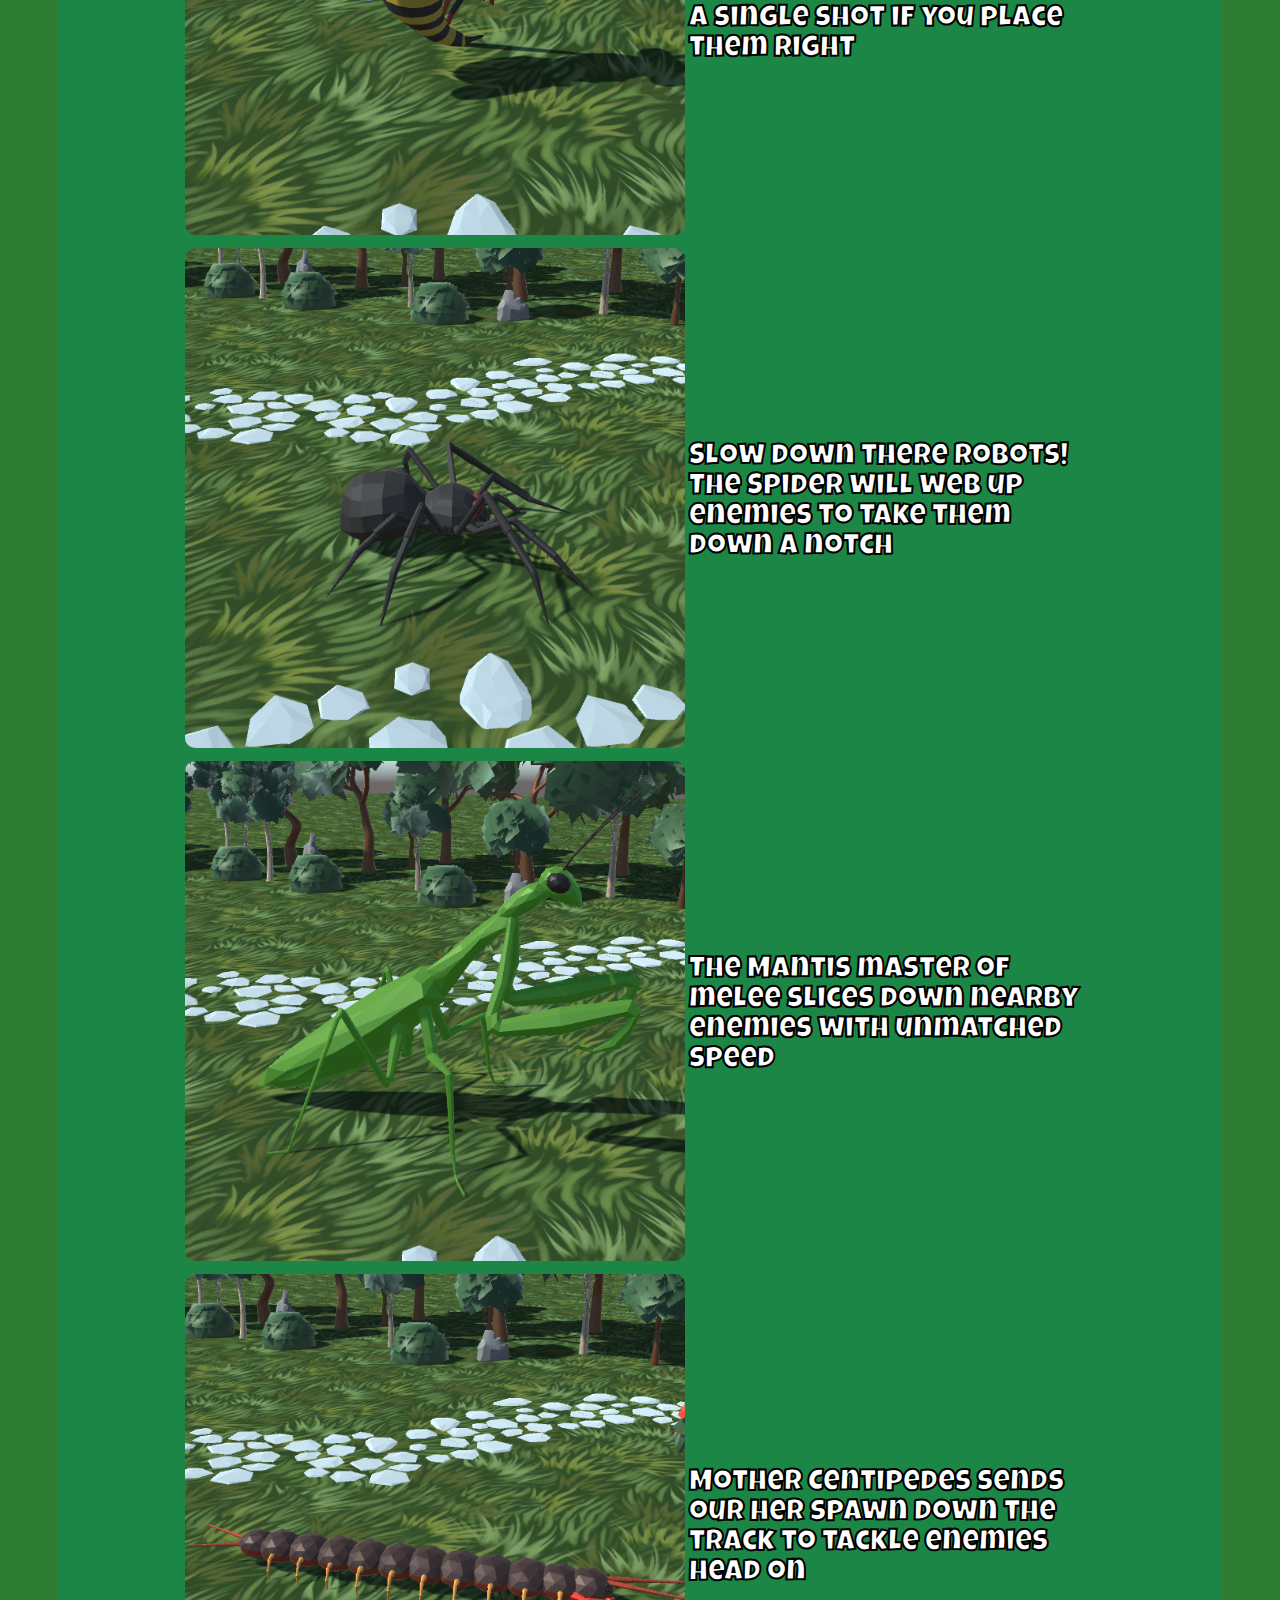
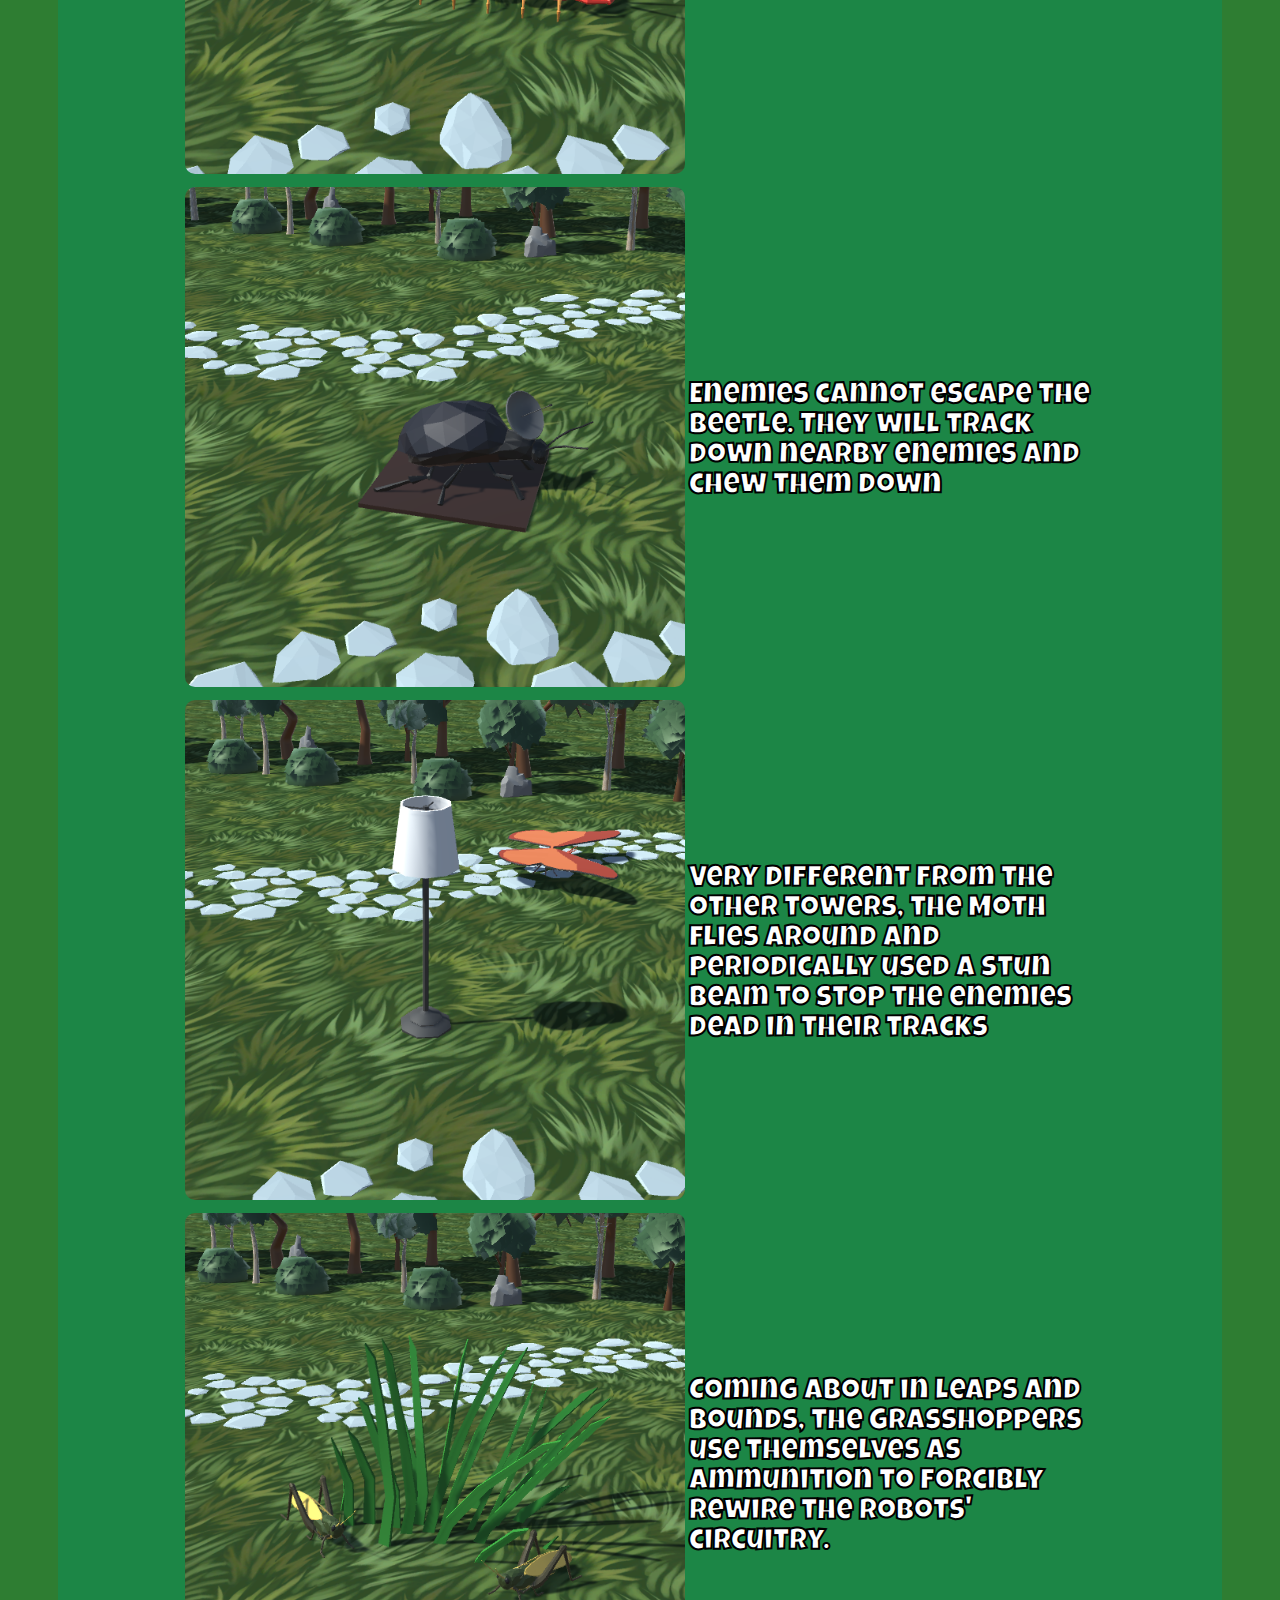
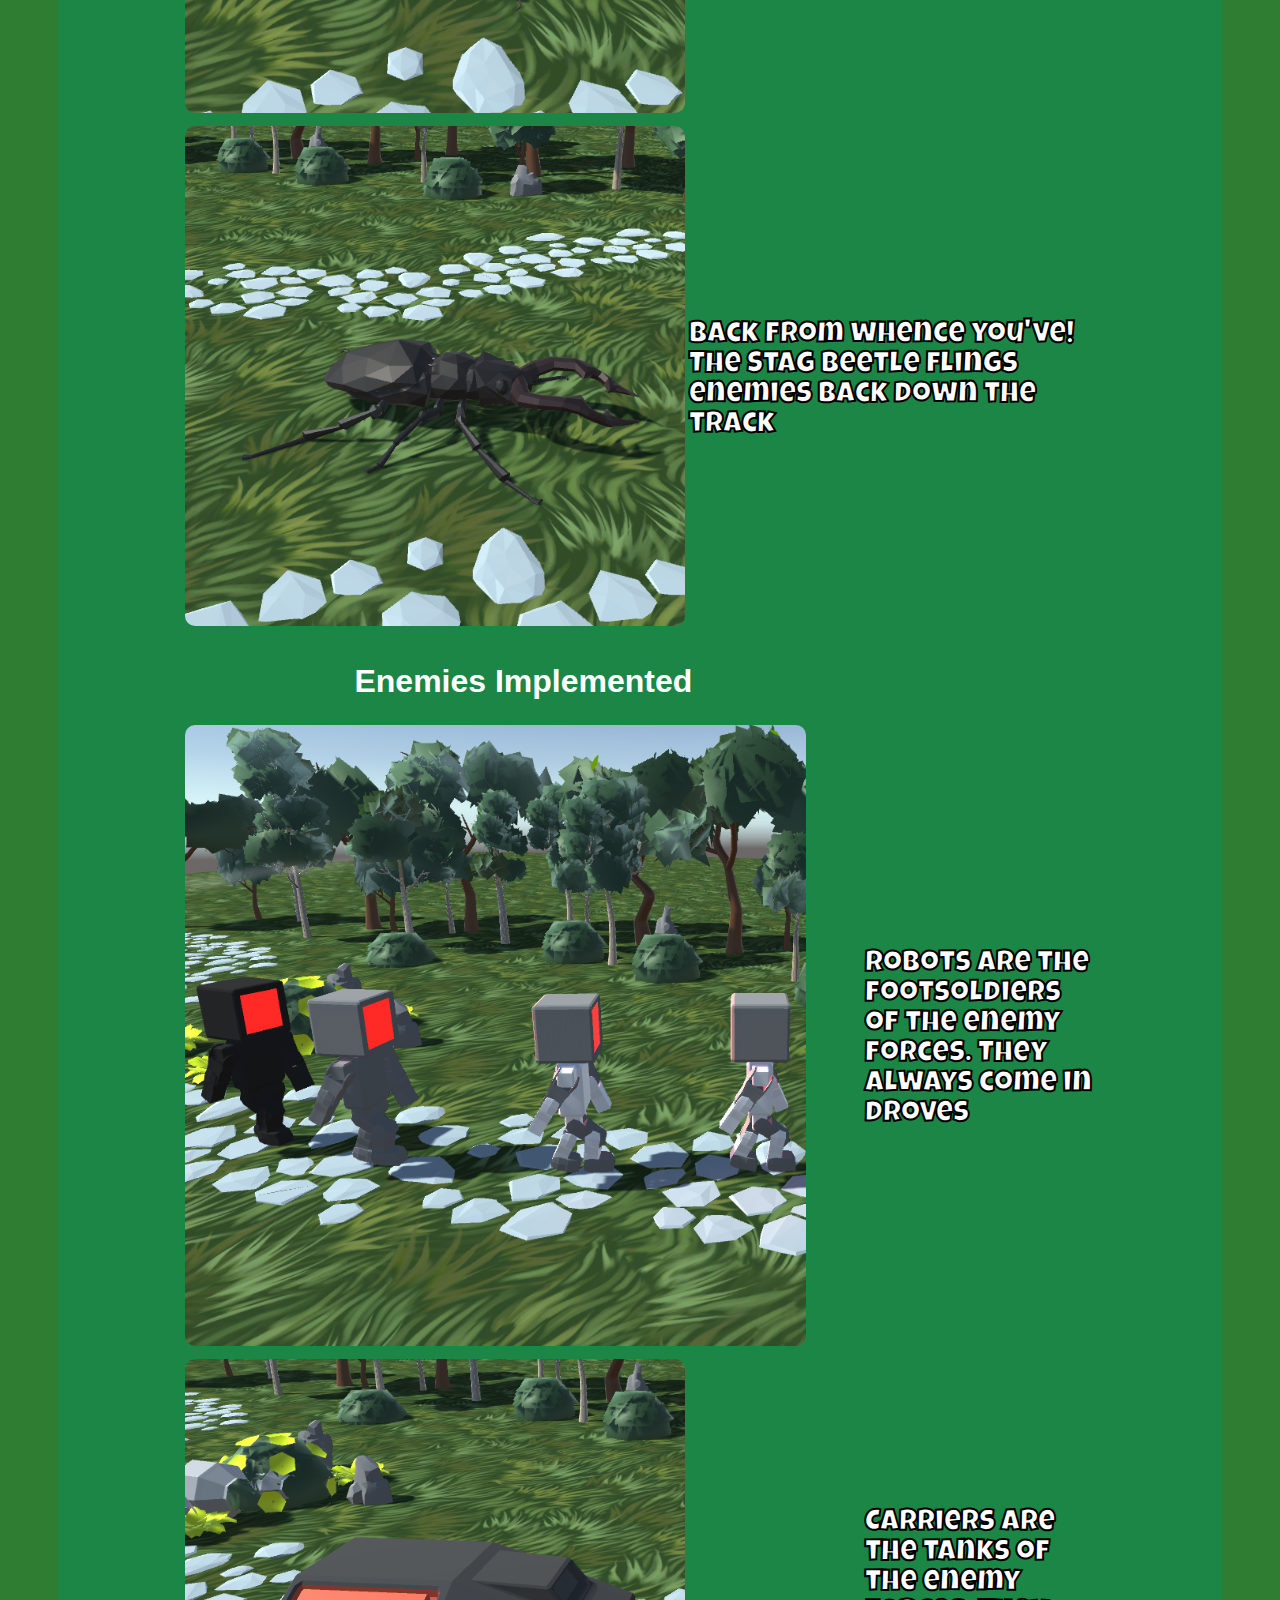
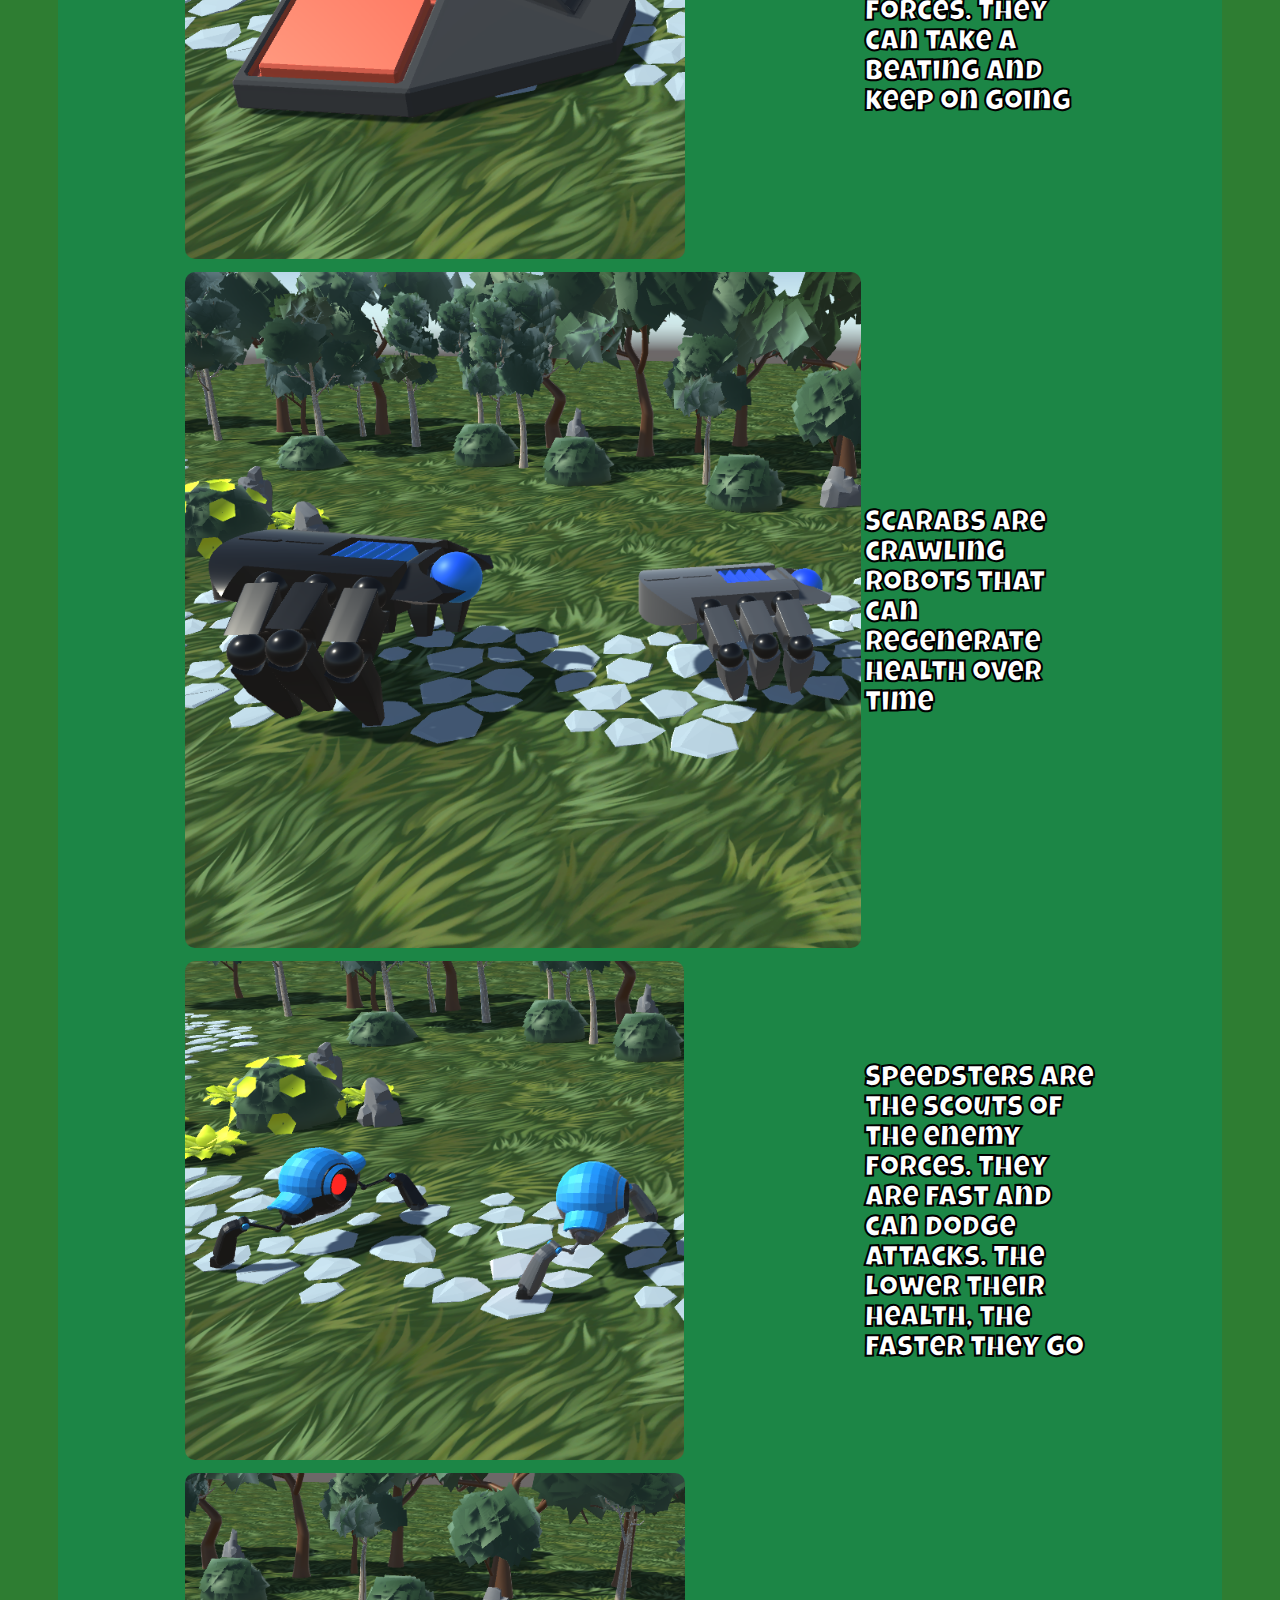
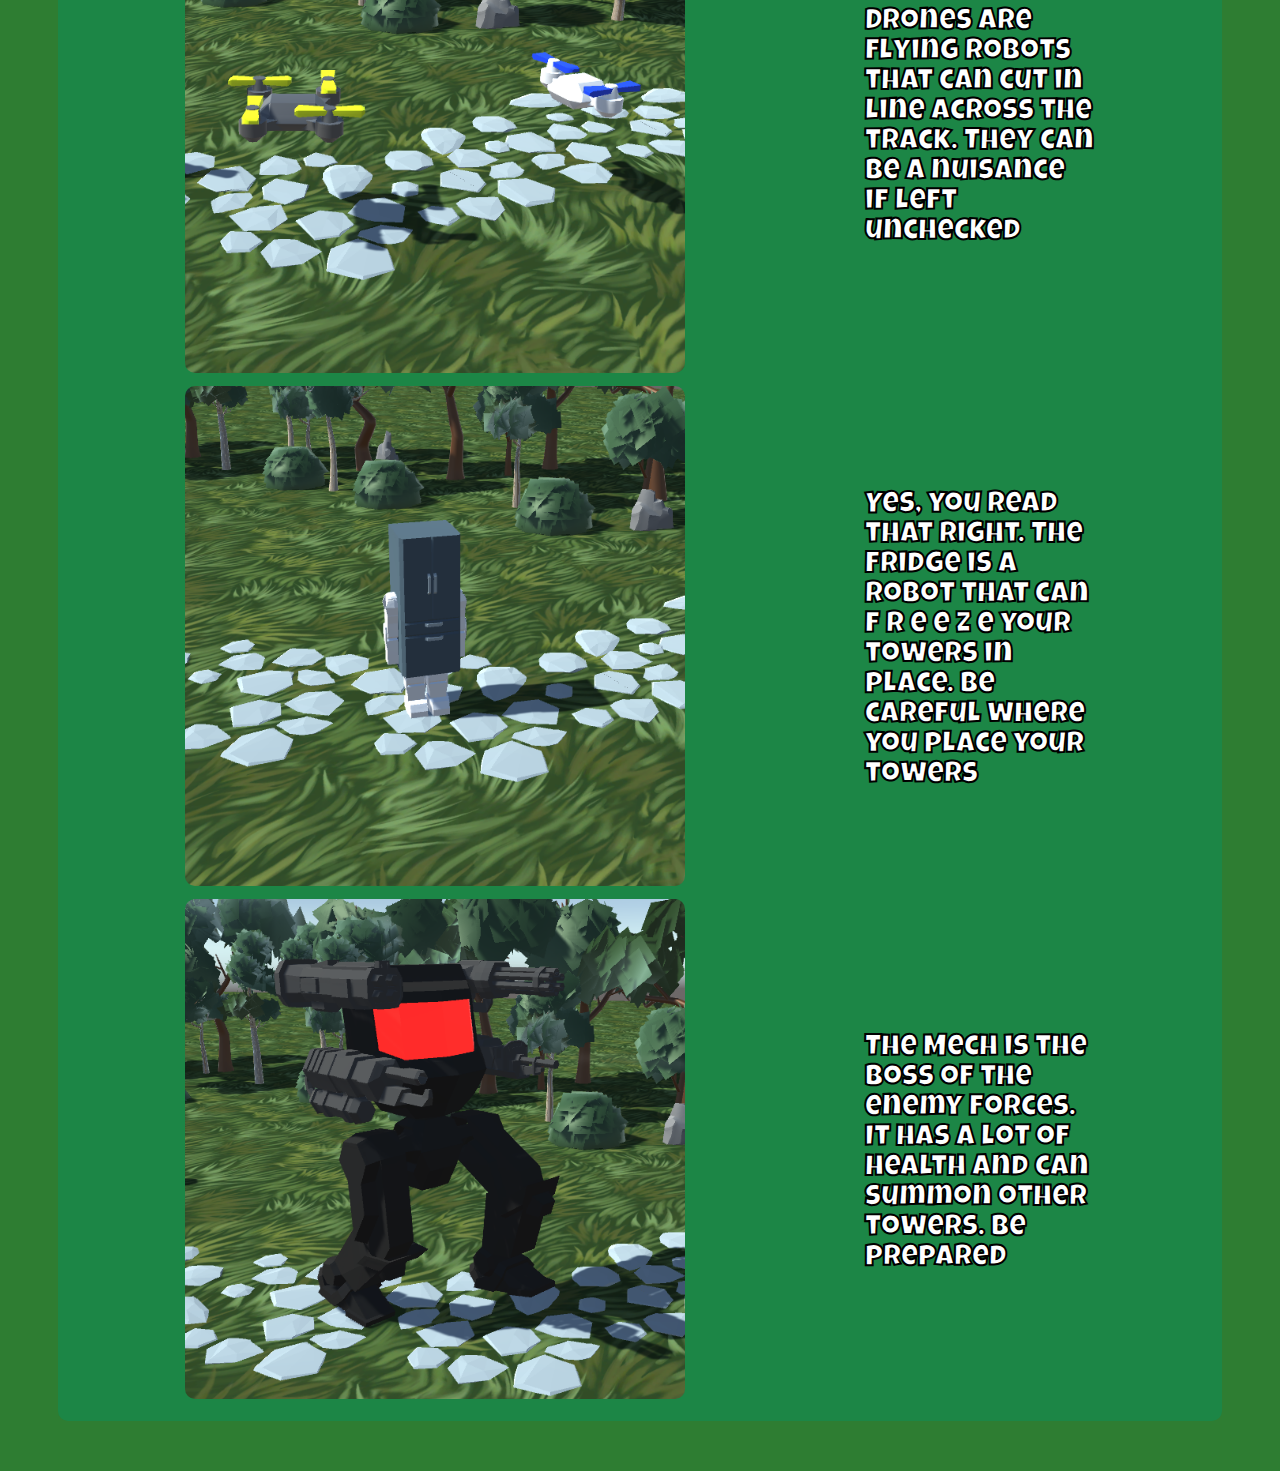
==== commit 594d2deb: "Merge branch 'main' of https://github.com/perezherrera-alexander/perezherrera-alexander.github.io" ====
--- a/index.html
+++ b/index.html
@@ -59,63 +59,63 @@
     </tr>
     <tr>
         <td><img src="images/Icons/Towers/AntFire.png" alt="Fire Ant"></td>
-        <td>So basically the fireant is a flamey boi</td>
+        <td>The Fire Ant tower has a self explanatory name: it's a flamethrower tower that lights nearby enemies ablaze</td>
     </tr>
     <tr>
         <td><img src="images/Icons/Towers/AntMortar.png" alt="Mortar Ant"></td>
-        <td>So basically the mortarant goes boom boom</td>
+        <td>The Mortar Ant blasts blobs of poison towards enemies that does splash damage</td>
     </tr>
     <tr>
         <td><img src="images/Icons/Towers/AntArmy.png" alt="Melee Ant"></td>
-        <td>So basically the meleeant goes stabby stabby</td>
+        <td>The Army Ant, unlike it's comrades, prefers to get up close and personal to do melee damage to enemies</td>
     </tr>
     <tr>
         <td><img src="images/Icons/Towers/BeeAttack.png" alt="Attack Bee"></td>
-        <td>So basically the attackbee goes stingy stingy</td>
+        <td>This nest holds the Attack Bees, feisty fellows that <i>beelines</i> towards their foes</td>
     </tr>
     <tr>
         <td><img src="images/Icons/Towers/BeeBuff.png" alt="Buffing Bee"></td>
-        <td>So basically the buffingbee goes buffy buffy</td>
+        <td>The Buffing Bees prefer to help out their comrades in arms, buffing them instead of attacking enemies</td>
     </tr>
     <tr>
         <td><img src="images/Icons/Towers/BeeSwarm.png" alt="Swarming Bee"></td>
-        <td>So basically the swarmingbee goes swarmy swarmy</td>
+        <td>The Swarming Bees bundle up near their nest and attack once an enemy dares to tresspass</td>
     </tr>
     <tr>
         <td><img src="images/Icons/Towers/WaspMelee.png" alt="Melee Wasp"></td>
-        <td>So basically the meleewasp goes stabby stabby</td>
+        <td>A Warrior Wasp combats enemies head on with their specialized, sword-like stinger</td>
     </tr>
     <tr>
         <td><img src="images/Icons/Towers/WaspRange.png" alt="Ranged Wasp"></td>
-        <td>So basically the rangedwasp goes shooty shooty</td>
+        <td>Ranged Wasps snipe enemies from afar and can take down multiple in a single shot if you place them right</td>
     </tr>
     <tr>
         <td><img src="images/Icons/Towers/Spider.png" alt="Spider"></td>
-        <td>So basically the spider goes webby webby</td>
+        <td>Slow down there robots! The Spider will web up enemies to take them down a notch</td>
     </tr>
     <tr>
         <td><img src="images/Icons/Towers/Mantis.png" alt="Mantis"></td>
-        <td>So basically the mantis goes choppy choppy</td>
+        <td>The Mantis master of melee slices down nearby enemies with unmatched speed</td>
     </tr>
     <tr>
         <td><img src="images/Icons/Towers/Centepede.png" alt="Centipede"></td>
-        <td>So basically the centipede goes crawly crawly</td>
+        <td>Mother Centipedes sends our her spawn down the track to tackle enemies head on</td>
     </tr>
     <tr>
         <td><img src="images/Icons/Towers/BeetleFlying.png" alt="Beetle"></td>
-        <td>So basically the beetle goes tanky tanky</td>
+        <td>Enemies cannot escape the Beetle. They will track down nearby enemies and chew them down</td>
     </tr>
     <tr>
         <td><img src="images/Icons/Towers/Moth.png" alt="Moth"></td>
-        <td>So basically the moth goes glowy glowy</td>
+        <td>Very different from the other towers, the Moth flies around and periodically used a stun beam to stop the enemies dead in their tracks</td>
     </tr>
     <tr>
         <td><img src="images/Icons/Towers/Grasshopper.png" alt="Grasshopper"></td>
-        <td>So basically the grasshopper goes hoppy hoppy</td>
+        <td>Coming about in leaps and bounds, the Grasshoppers use themselves as ammunition to forcibly rewire the robots' circuitry.</td>
     </tr>
     <tr>
         <td><img src="images/Icons/Towers/BeetleStag.png" alt="Stag Beetle"></td>
-        <td>So basically the stagbeetle goes tanky tanky</td>
+        <td>Back from whence you've! The Stag Beetle flings enemies back down the track</td>
     </tr>
 </table>
 <table> <!---Table for the enemies in the game: robots, ships, scarabs, speedsters, drones, fridge, and mech--->
@@ -126,37 +126,37 @@
     </tr>
     <tr>
         <td><img src="images/Icons/Enemies/Robots.png" alt="Robots"></td>
-        <td>So basically the robots go beep beep I'm a robot
+        <td>Robots are the footsoldiers of the enemy forces. They always come in droves
         </td>
     </tr>
     <tr>
         <td><img src="images/Icons/Enemies/Carriers.png" alt="Ships"></td>
-        <td>So basically the ships go zoom zoom I'm a ship
+        <td>Carriers are the tanks of the enemy forces. They can take a beating and keep on going
         </td>
     </tr>
     <tr>
         <td><img src="images/Icons/Enemies/Scarabs.png" alt="Scarabs"></td>
-        <td>So basically the scarabs go skitter skitter I'm a scarab
+        <td>Scarabs are crawling robots that can regenerate health over time
         </td>
     </tr>
     <tr>
         <td><img src="images/Icons/Enemies/Speedsters.png" alt="Speedsters"></td>
-        <td>So basically the speedsters go vroom vroom I'm a speedster
+        <td>Speedsters are the scouts of the enemy forces. They are fast and can dodge attacks. The lower their health, the faster they go
         </td>
     </tr>
     <tr>
         <td><img src="images/Icons/Enemies/Drones.png" alt="Drones"></td>
-        <td>So basically the drones go buzz buzz I'm a drone
+        <td>Drones are flying robots that can cut in line across the track. They can be a nuisance if left unchecked
         </td>
     </tr>
     <tr>
         <td><img src="images/Icons/Enemies/Fridge.png" alt="Fridge"></td>
-        <td>So basically the fridge goes chill chill I'm a fridge
+        <td>Yes, you read that right. The Fridge is a robot that can f r e e z e your towers in place. Be careful where you place your towers
         </td>
     </tr>
     <tr>
         <td><img src="images/Icons/Enemies/Mech.png" alt="Mech"></td>
-        <td>So basically the mech goes stomp stomp I'm a mech
+        <td>The Mech is the boss of the enemy forces. It has a lot of health and can summon other towers. Be prepared
         </td>
     </tr>
 </table>
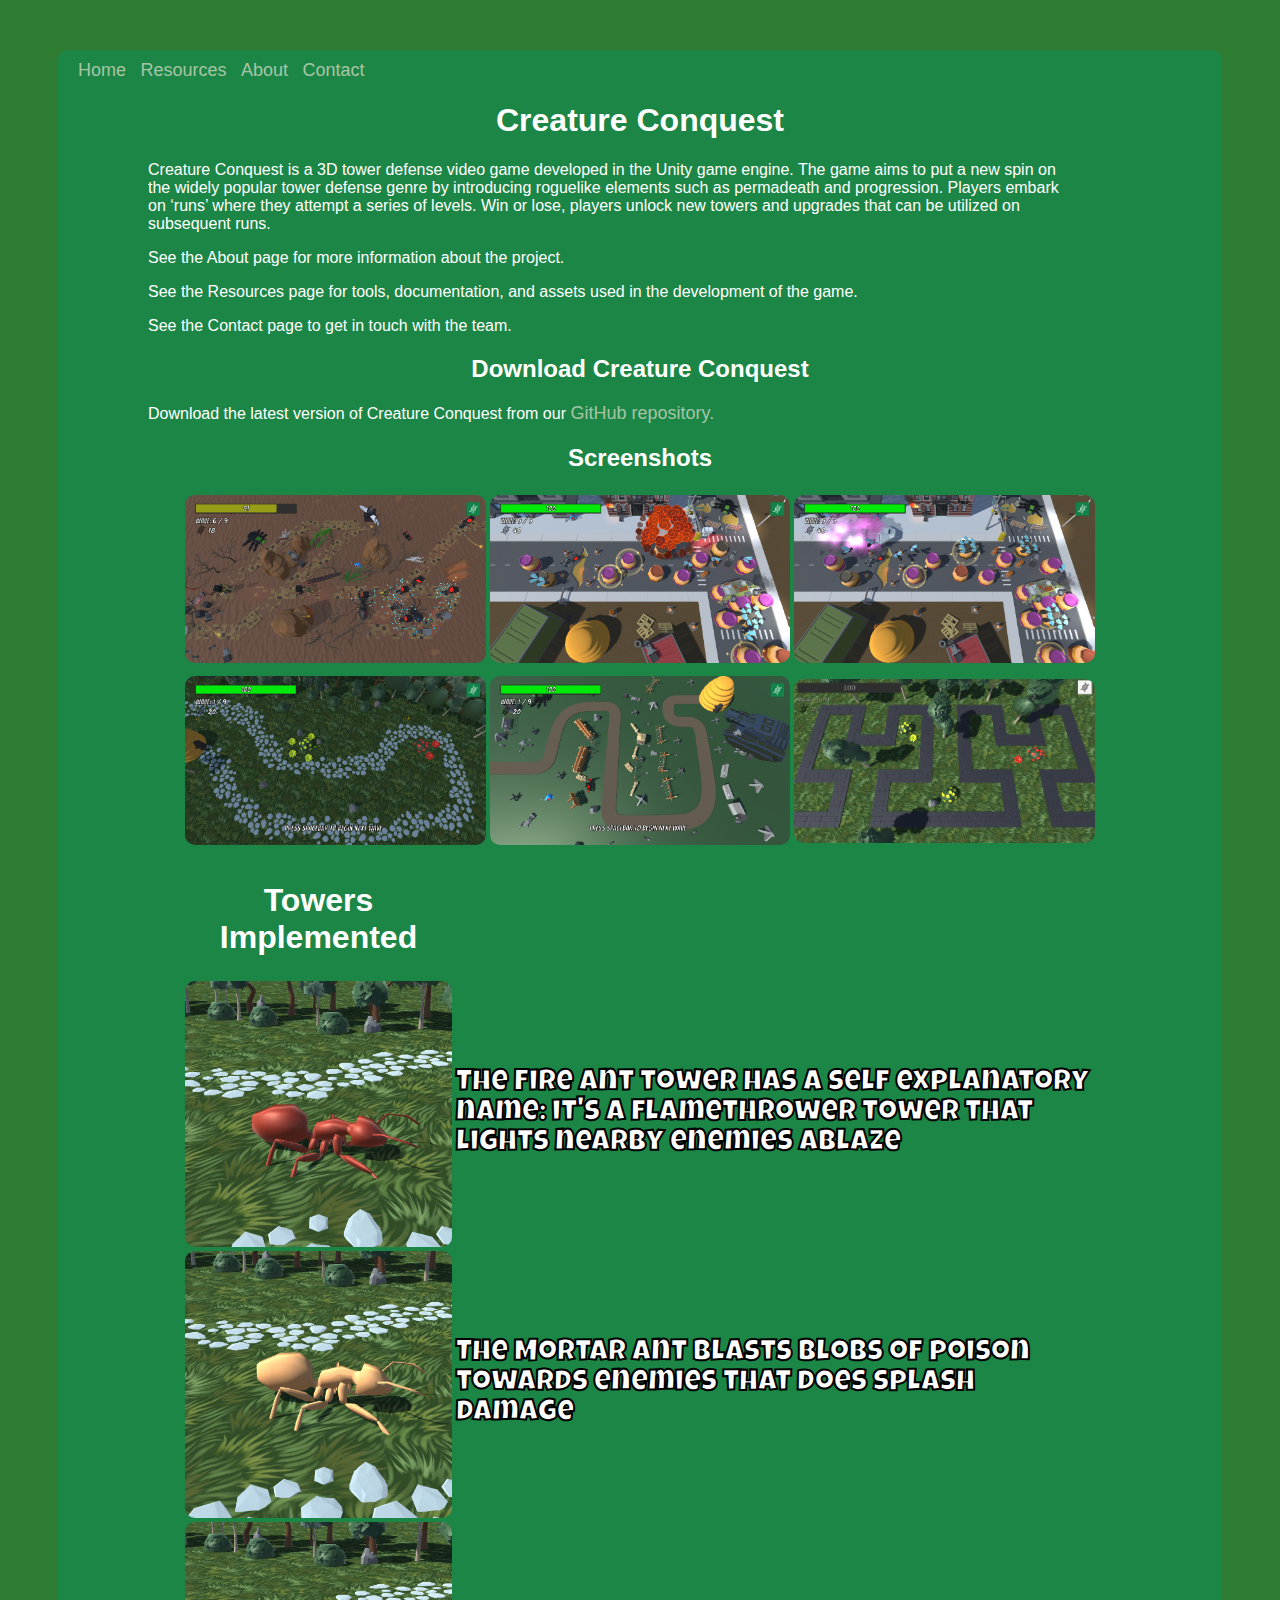
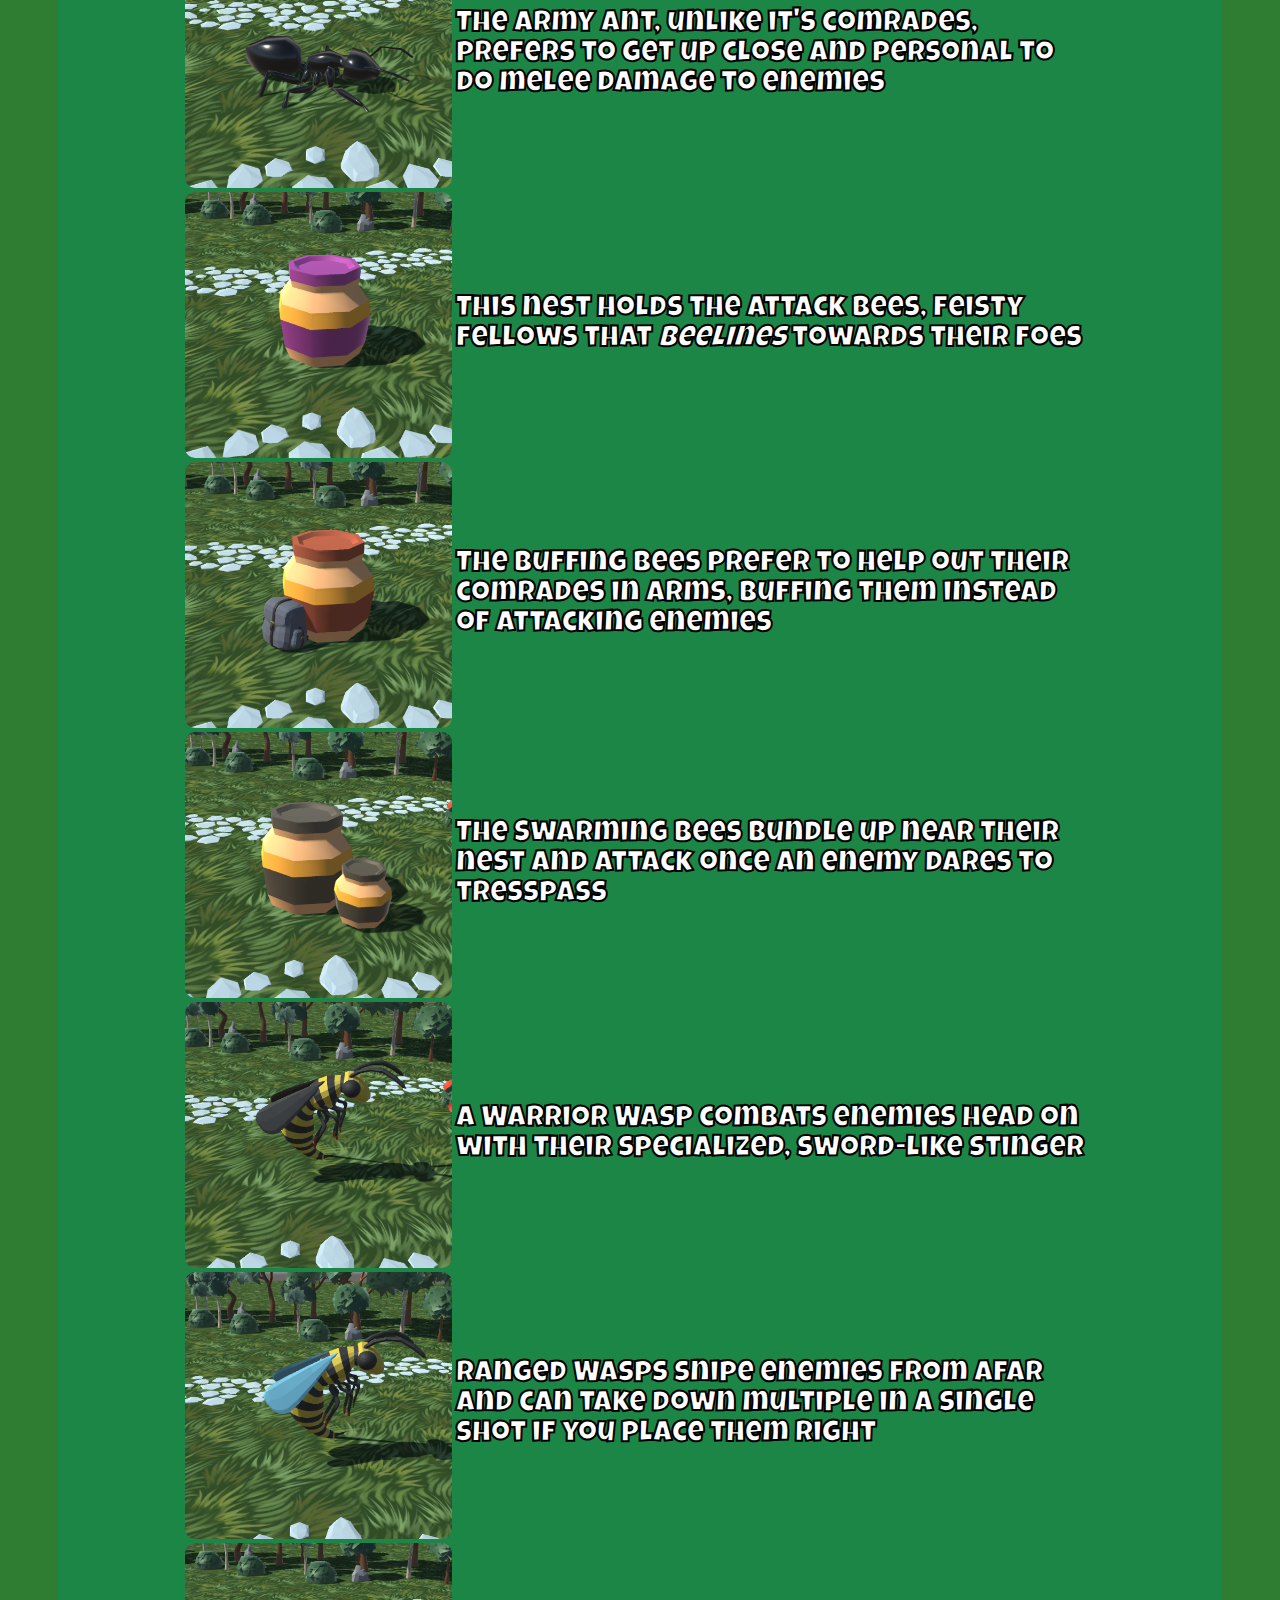
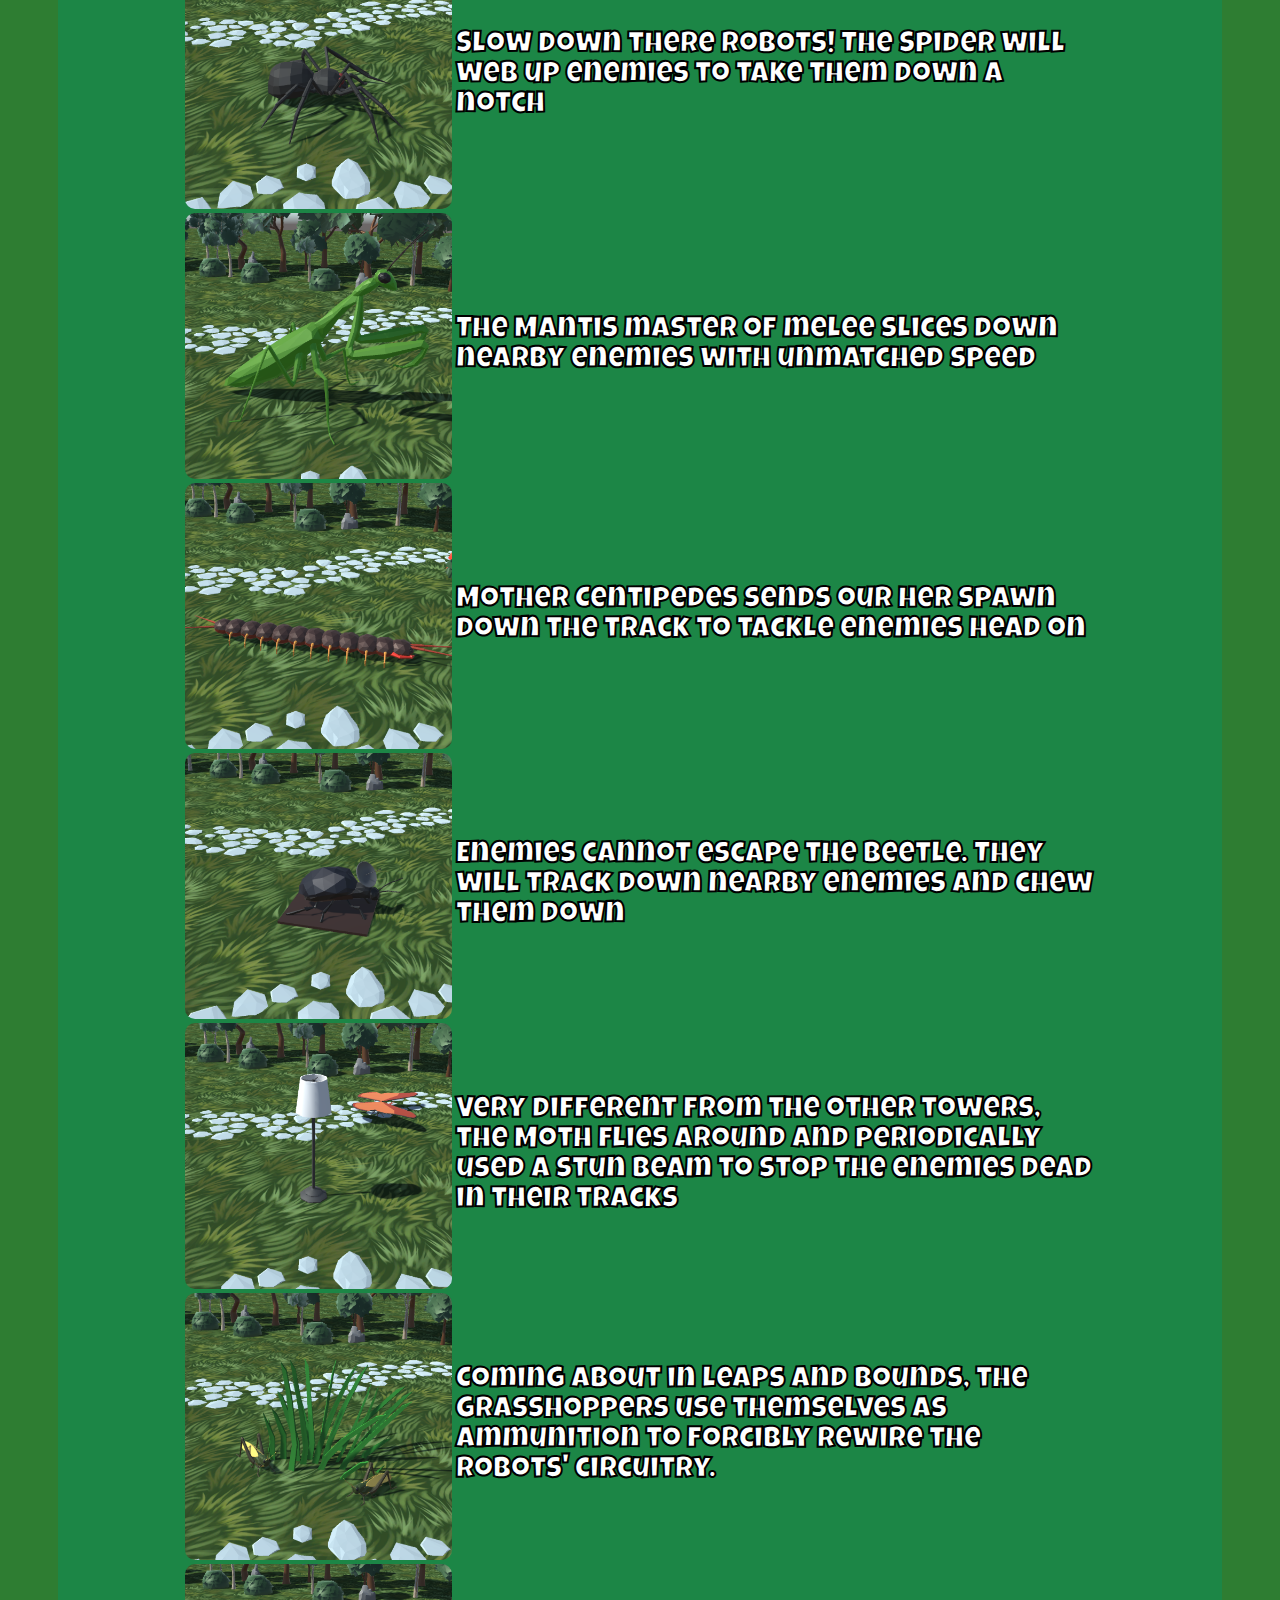
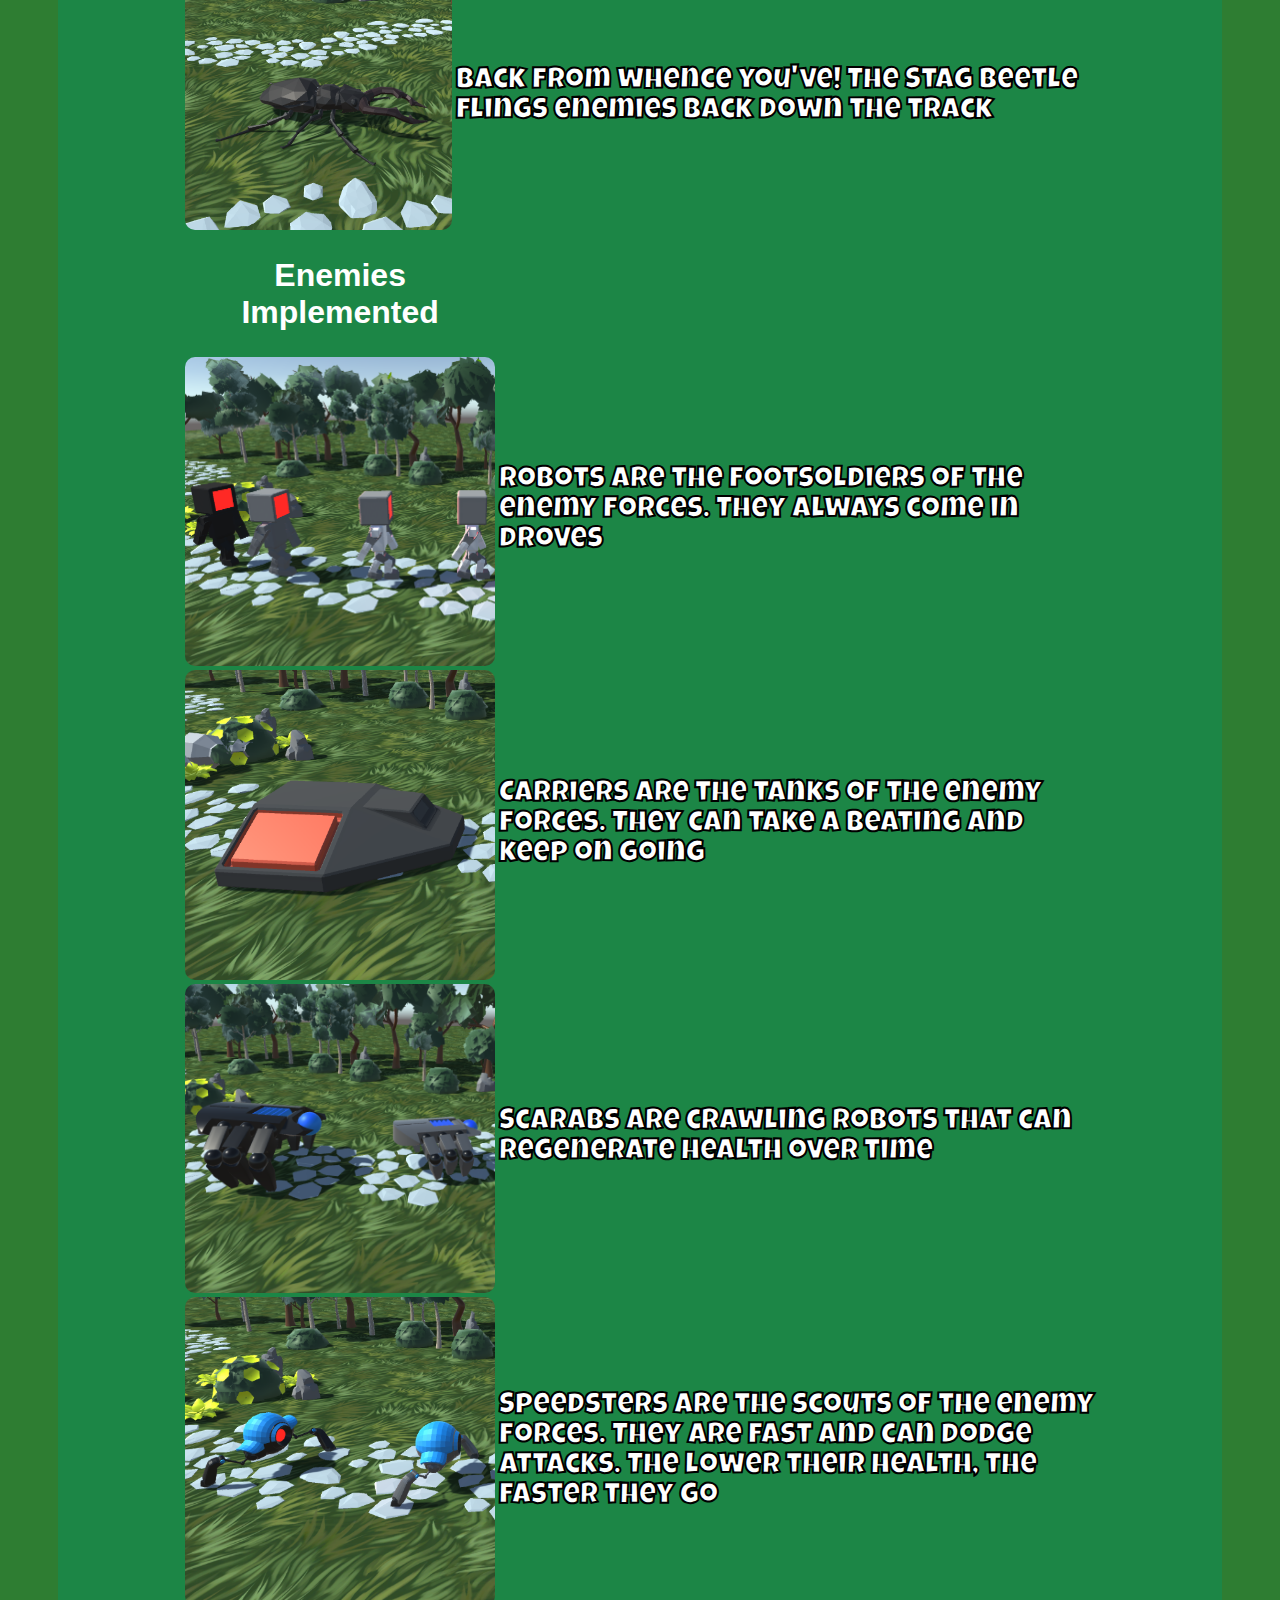
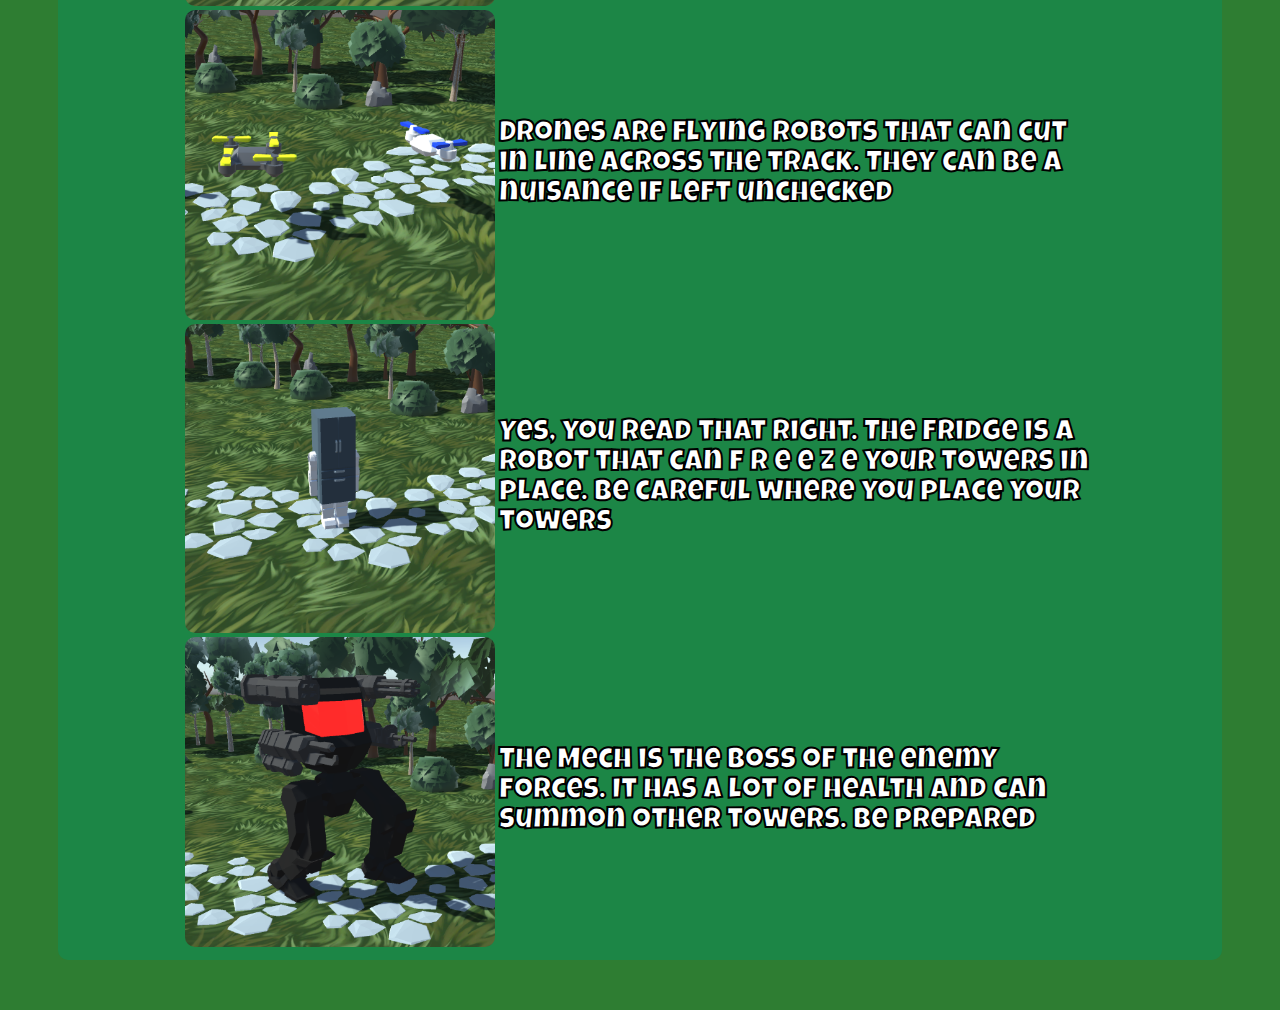
==== commit 8b08bf91: "Table images resizing" ====
--- a/index.html
+++ b/index.html
@@ -51,7 +51,7 @@
     </tr>
 </table>
 
-<table><!--Table for towers in the games: fire ant, mortar ant, melee ant, attack bee, buffing bee, swarming bee, melee wasp, ranged wasp, spider, mantis, centipede, beetle, moth, grasshopper, and stag beetle--->
+<table id="display"><!--Table for towers in the games: fire ant, mortar ant, melee ant, attack bee, buffing bee, swarming bee, melee wasp, ranged wasp, spider, mantis, centipede, beetle, moth, grasshopper, and stag beetle--->
     <tr>
         <th>
             <h1>Towers Implemented</h1>
@@ -118,7 +118,7 @@
         <td>Back from whence you've! The Stag Beetle flings enemies back down the track</td>
     </tr>
 </table>
-<table> <!---Table for the enemies in the game: robots, ships, scarabs, speedsters, drones, fridge, and mech--->
+<table id="display"> <!---Table for the enemies in the game: robots, ships, scarabs, speedsters, drones, fridge, and mech--->
     <tr>
         <th>
             <h1>Enemies Implemented</h1>
--- a/style.css
+++ b/style.css
@@ -118,4 +118,10 @@
 /*Round the corners of the images*/
 img {
     border-radius: 10px;
+}
+/*resize the images in the tables*/
+#display img{
+    max-width: 100%;
+    max-height: 100%;
+    display: block;
 }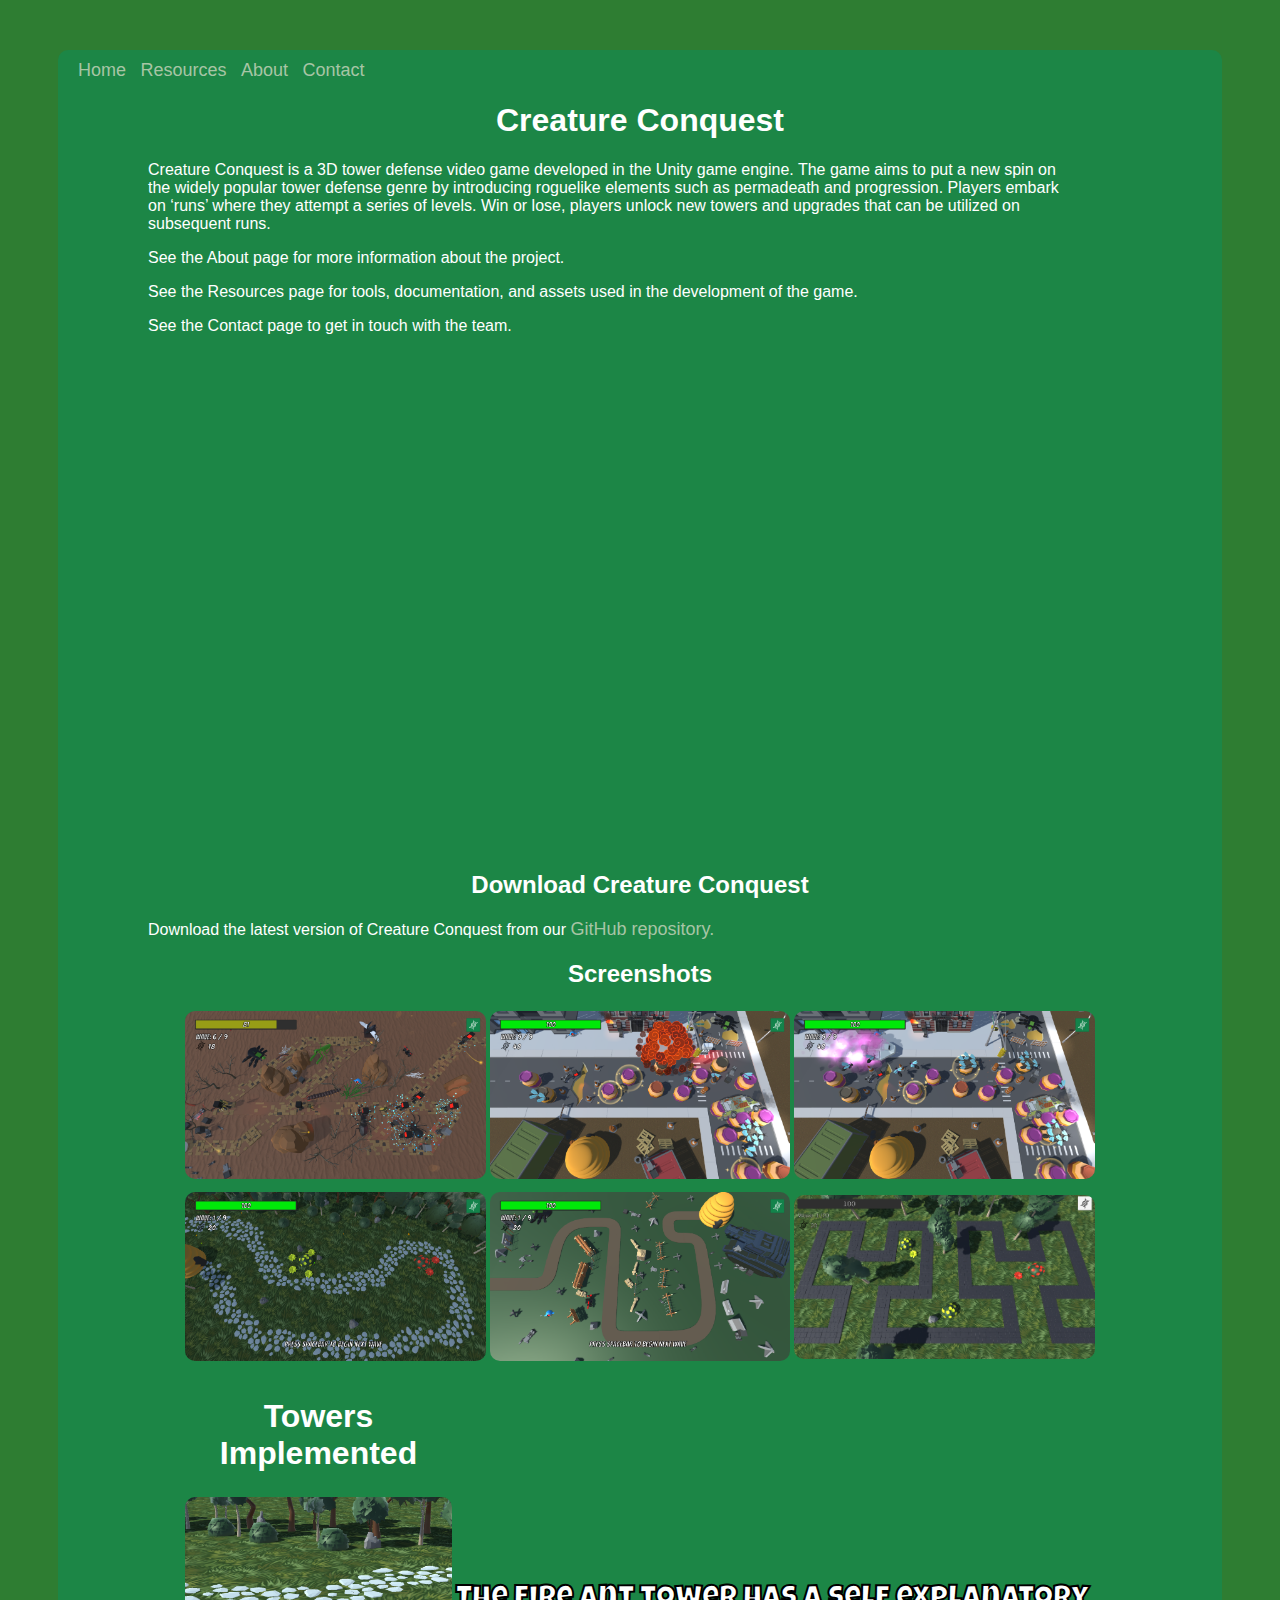
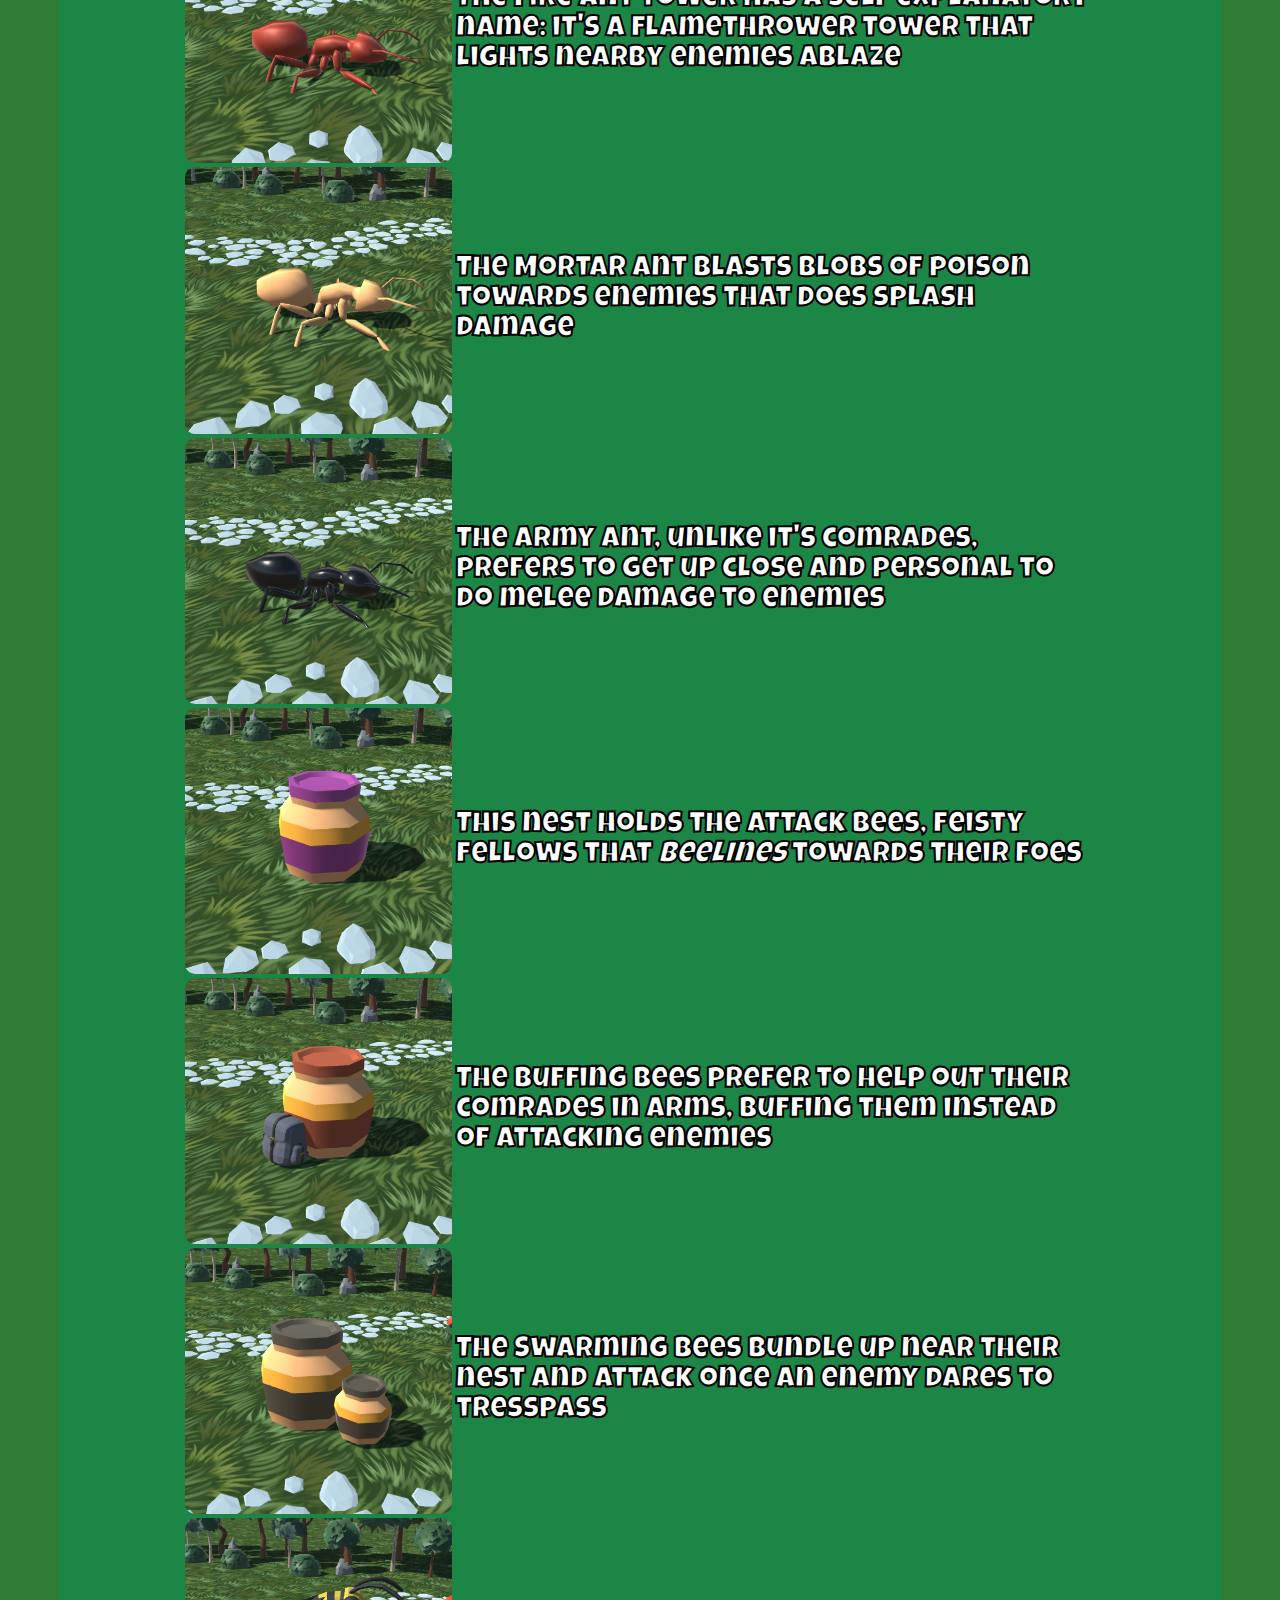
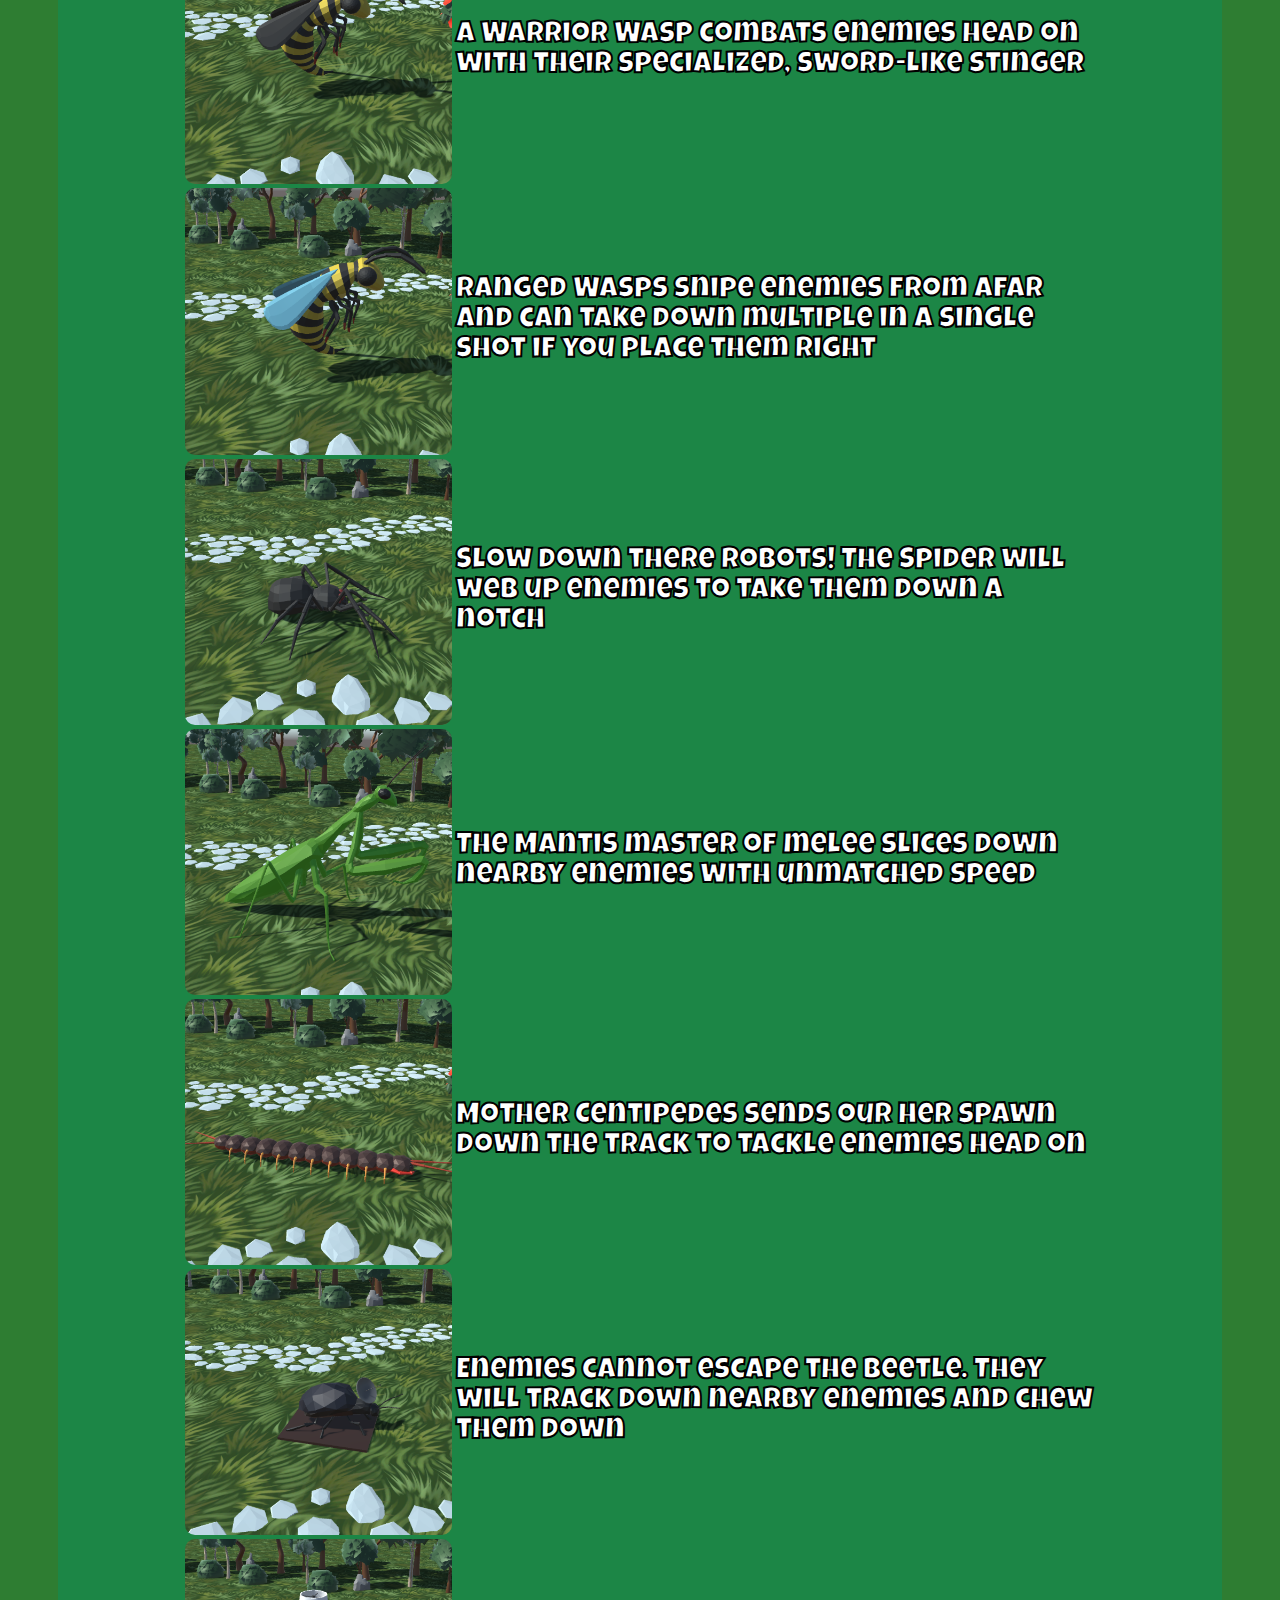
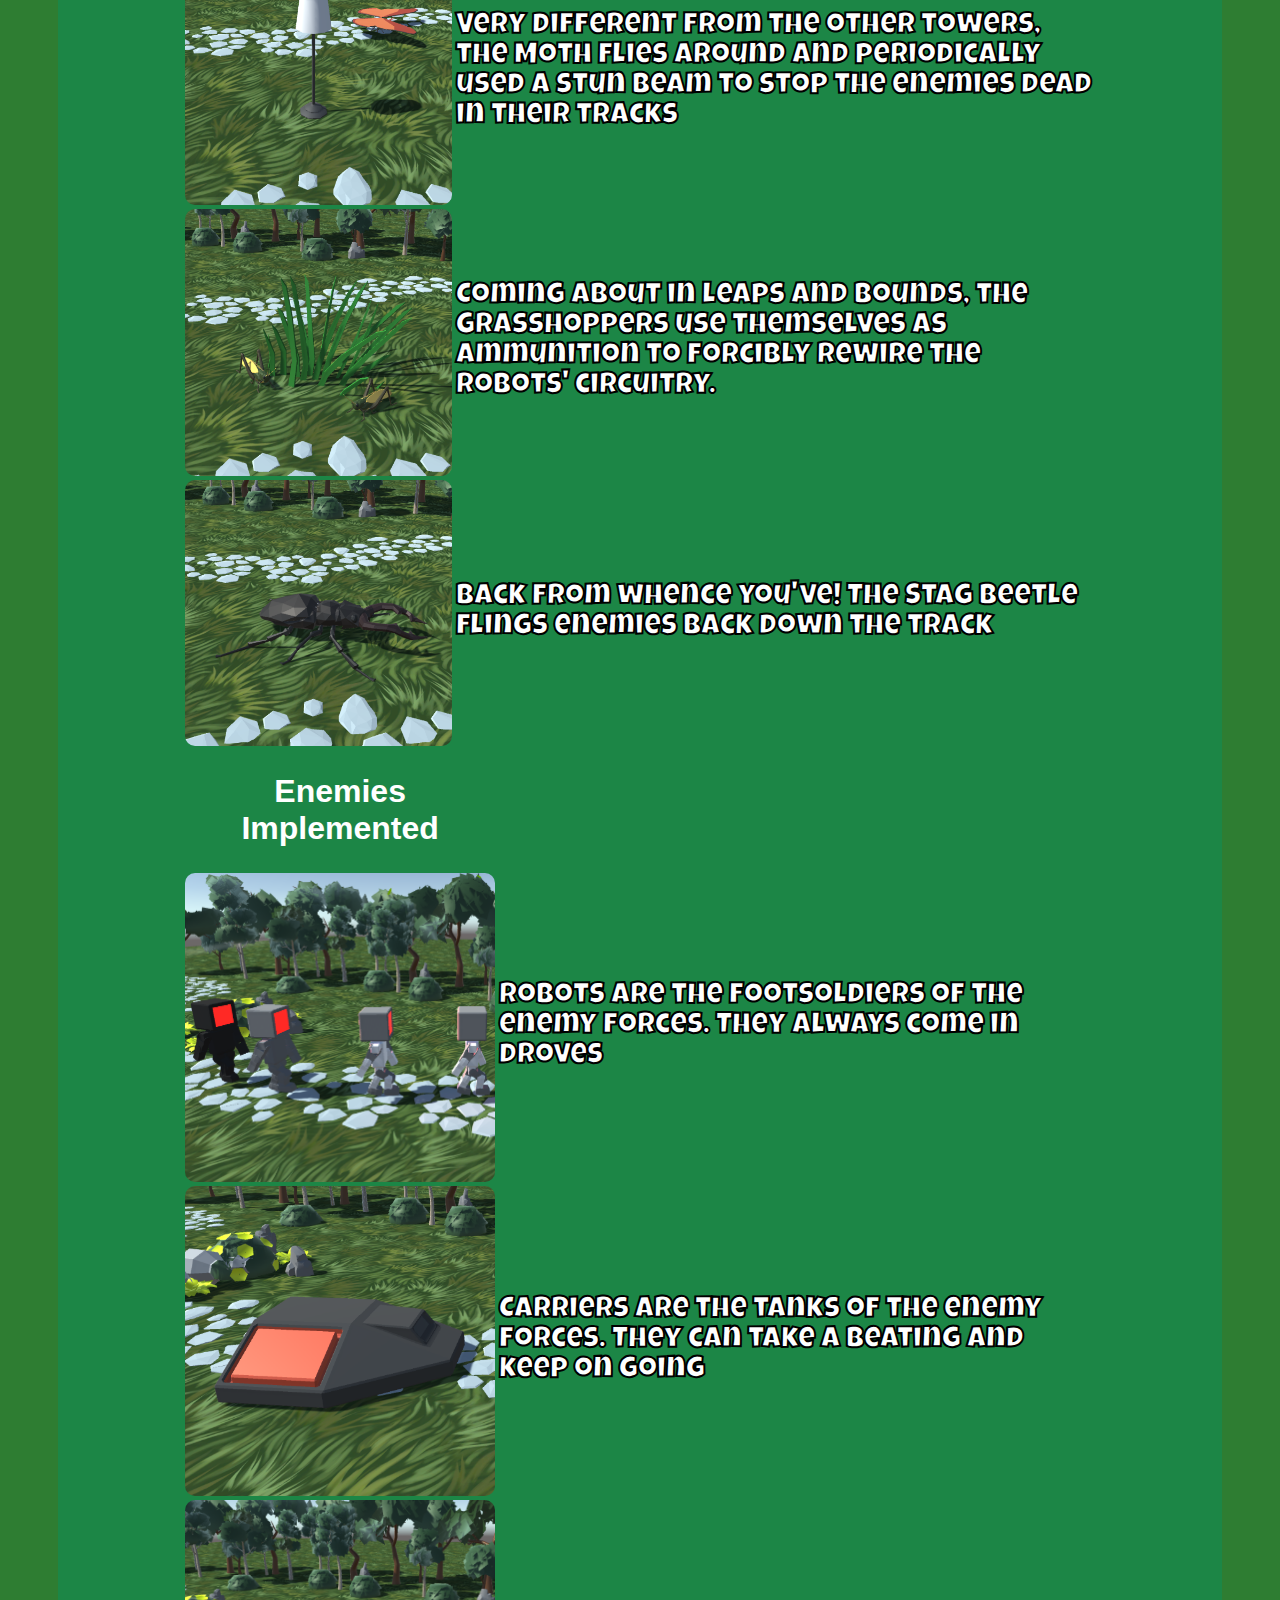
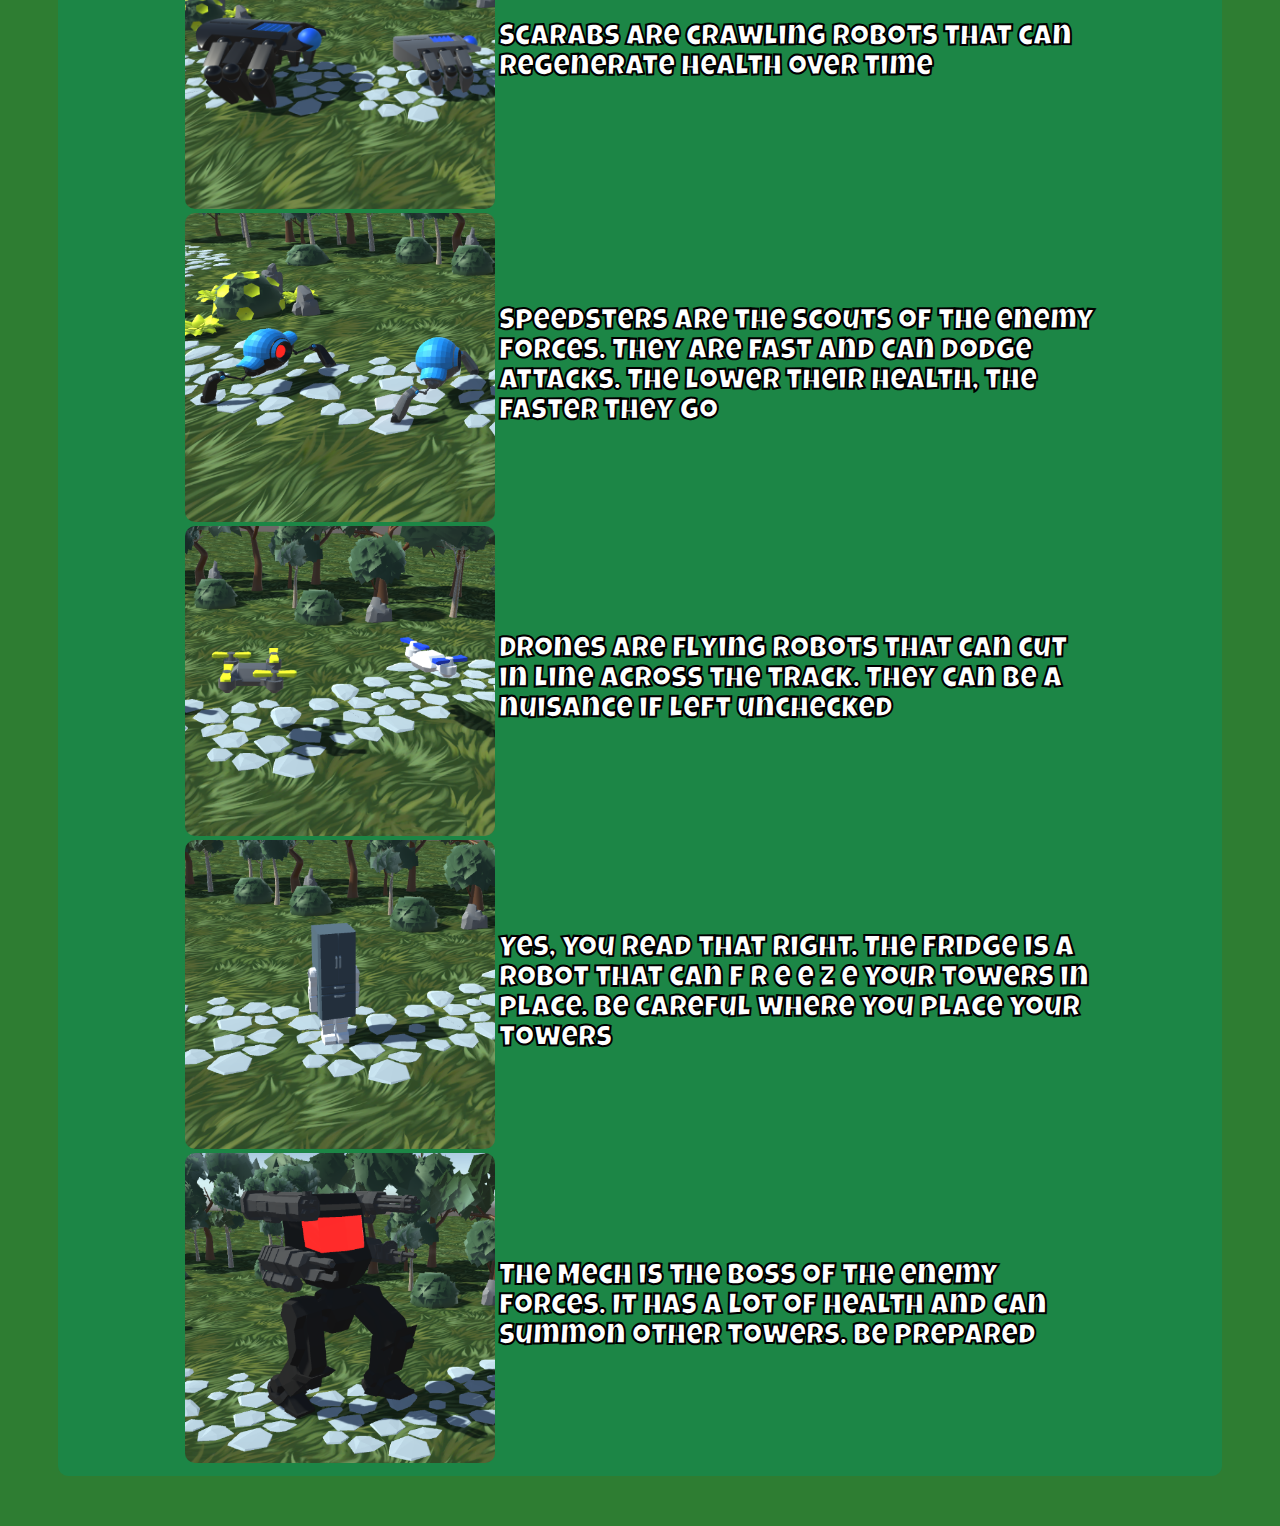
==== commit f527a4e3: "Added video to site" ====
--- a/index.html
+++ b/index.html
@@ -29,6 +29,7 @@
 <p>
     See the Contact page to get in touch with the team.
 </p>
+<iframe width="560" height="315" src="https://www.youtube.com/embed/lOc200NtBEo?si=HjMocDOptFPbtWzC" title="YouTube video player" frameborder="0" allow="accelerometer; autoplay; clipboard-write; encrypted-media; gyroscope; picture-in-picture; web-share" referrerpolicy="strict-origin-when-cross-origin" allowfullscreen></iframe>
 <h2>
     Download Creature Conquest
 </h2>
--- a/style.css
+++ b/style.css
@@ -124,4 +124,12 @@
     max-width: 100%;
     max-height: 100%;
     display: block;
+}
+iframe {
+    display: block;
+    margin-left: auto;
+    margin-right: auto;
+    width: 80%;
+    height: 500px;
+    border-radius: 10px;
 }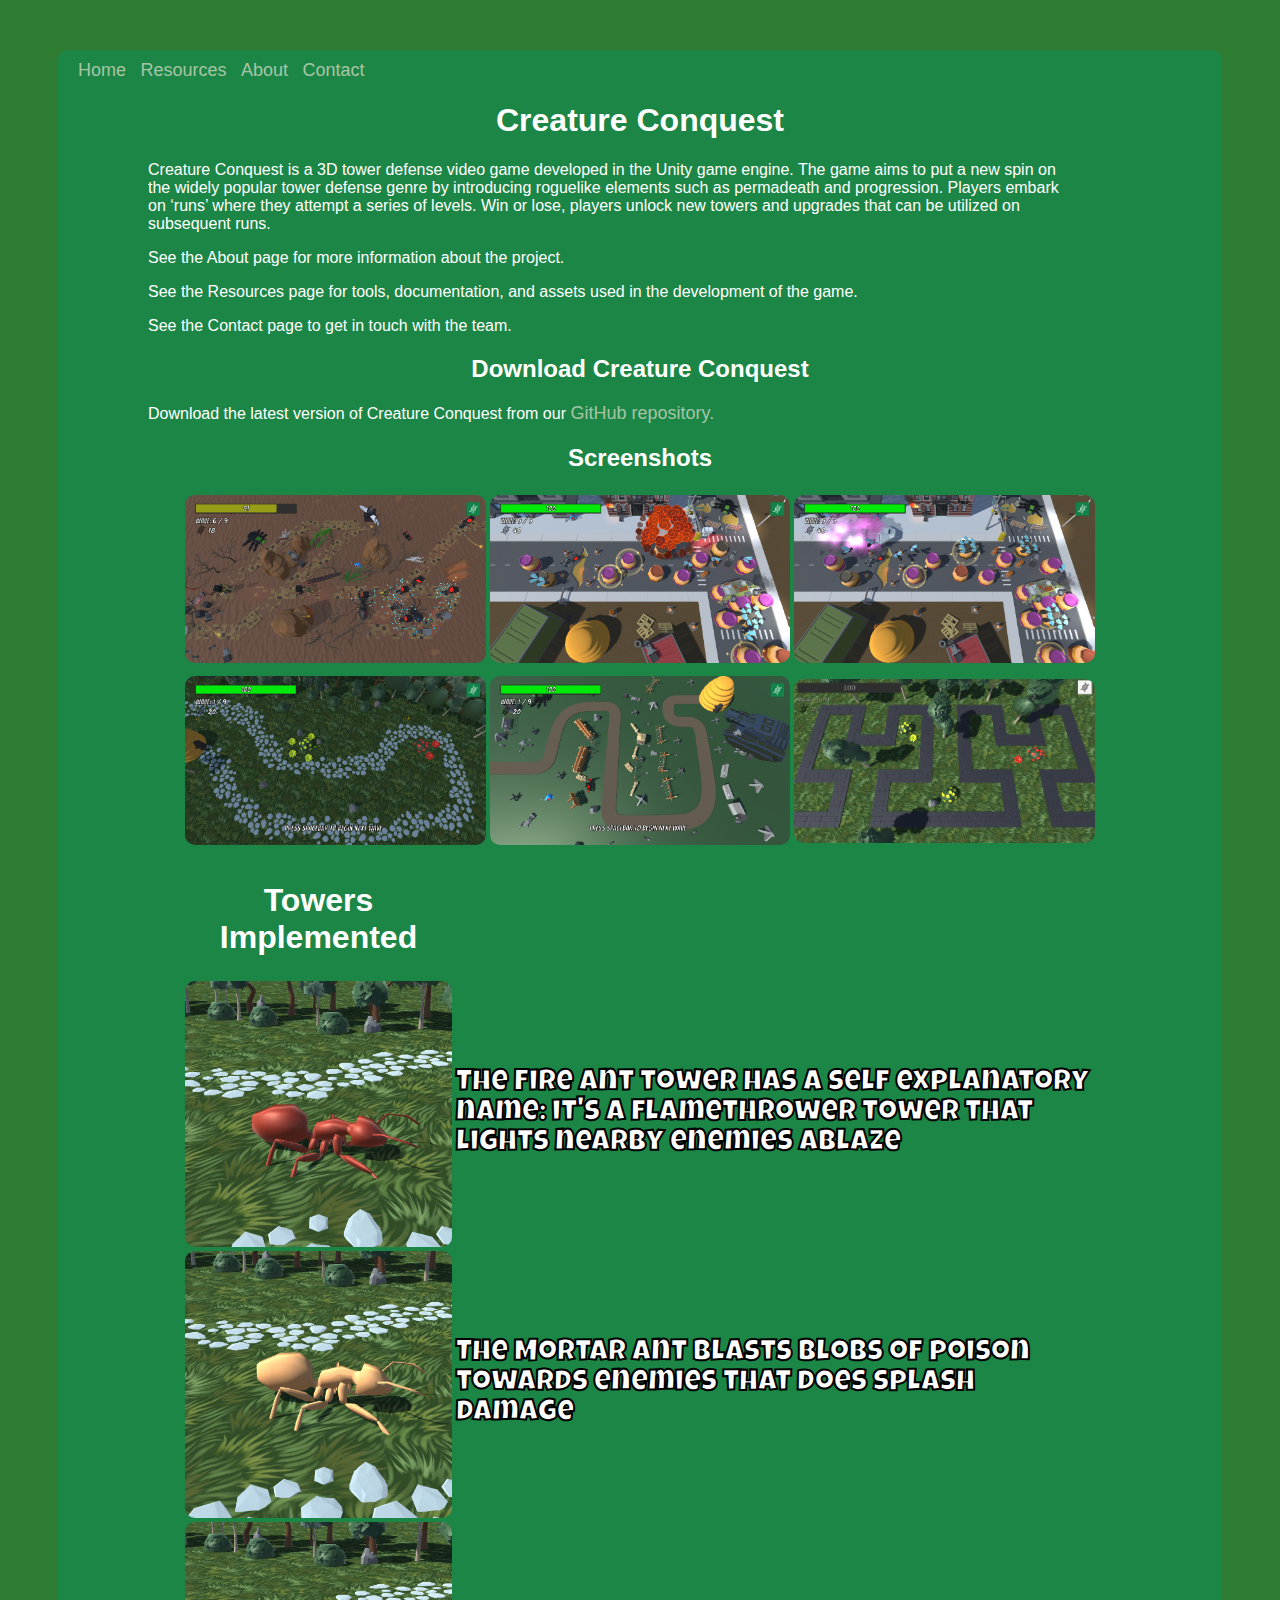
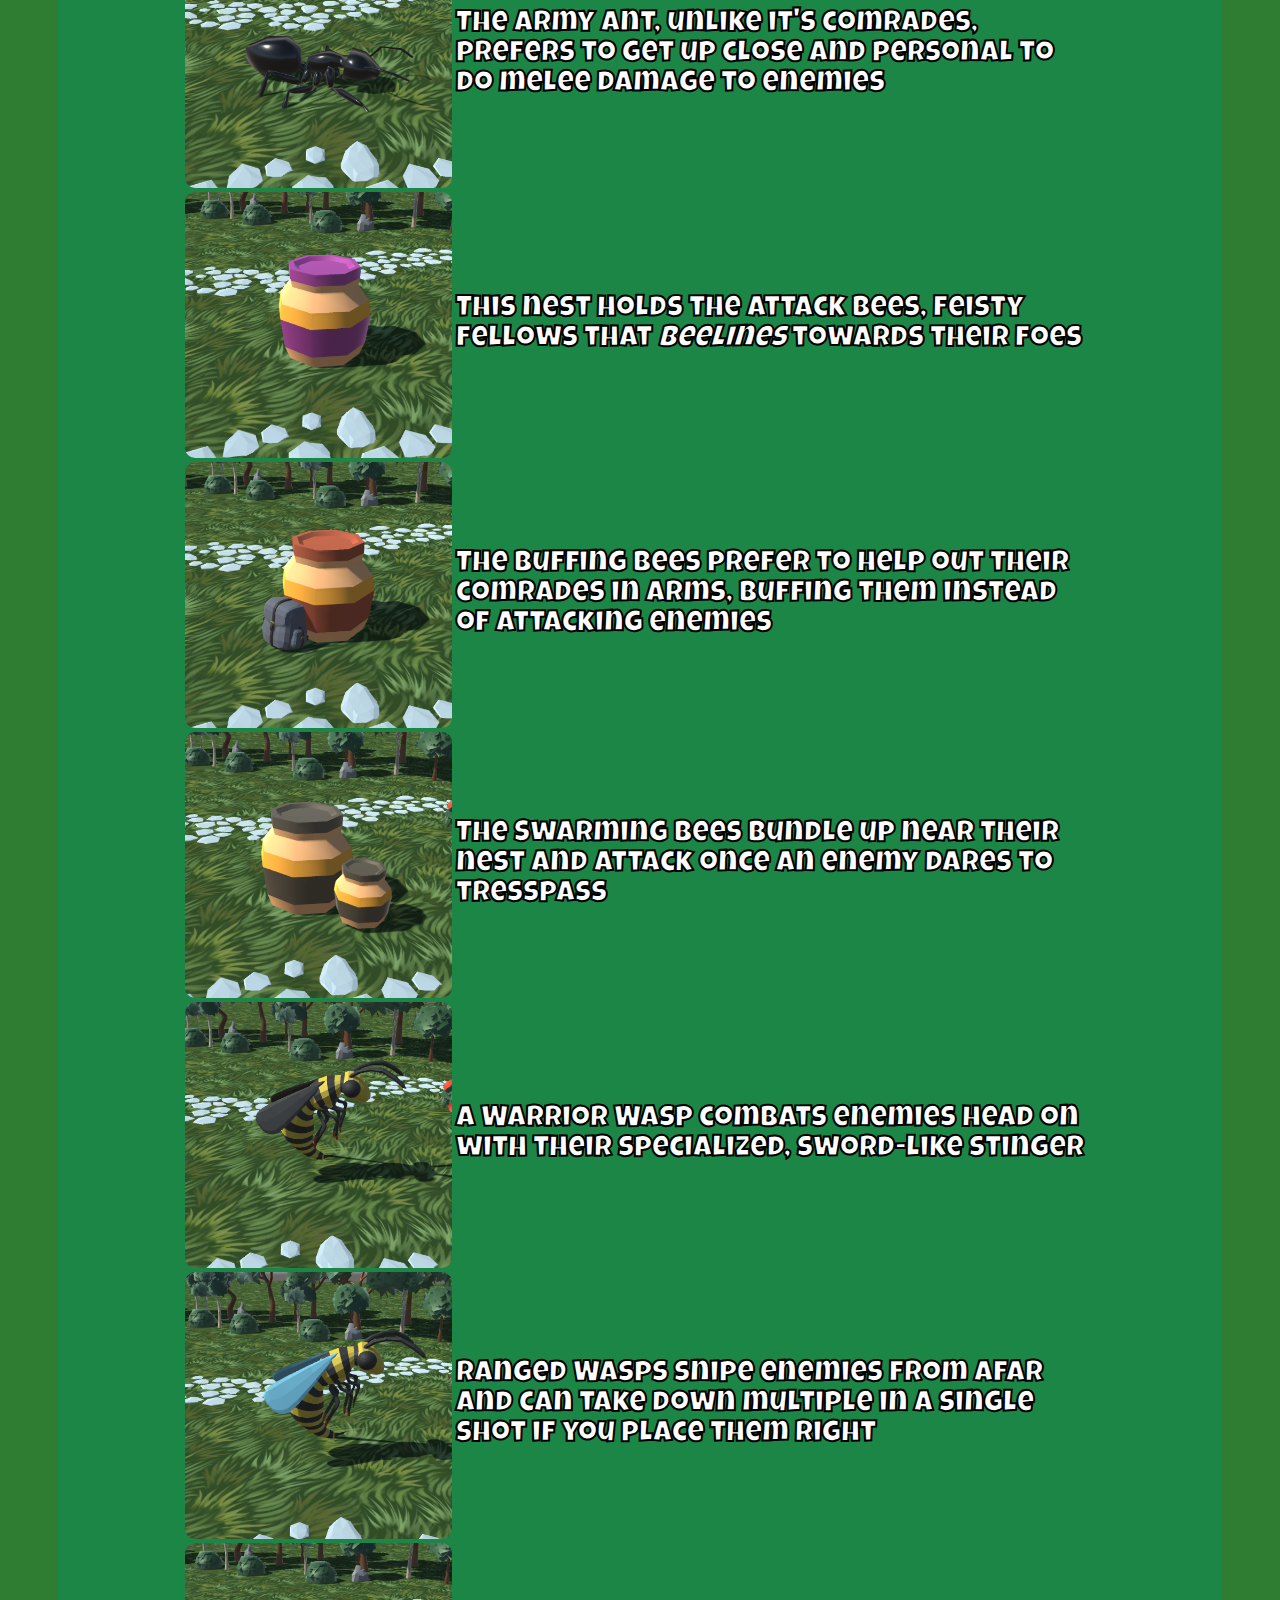
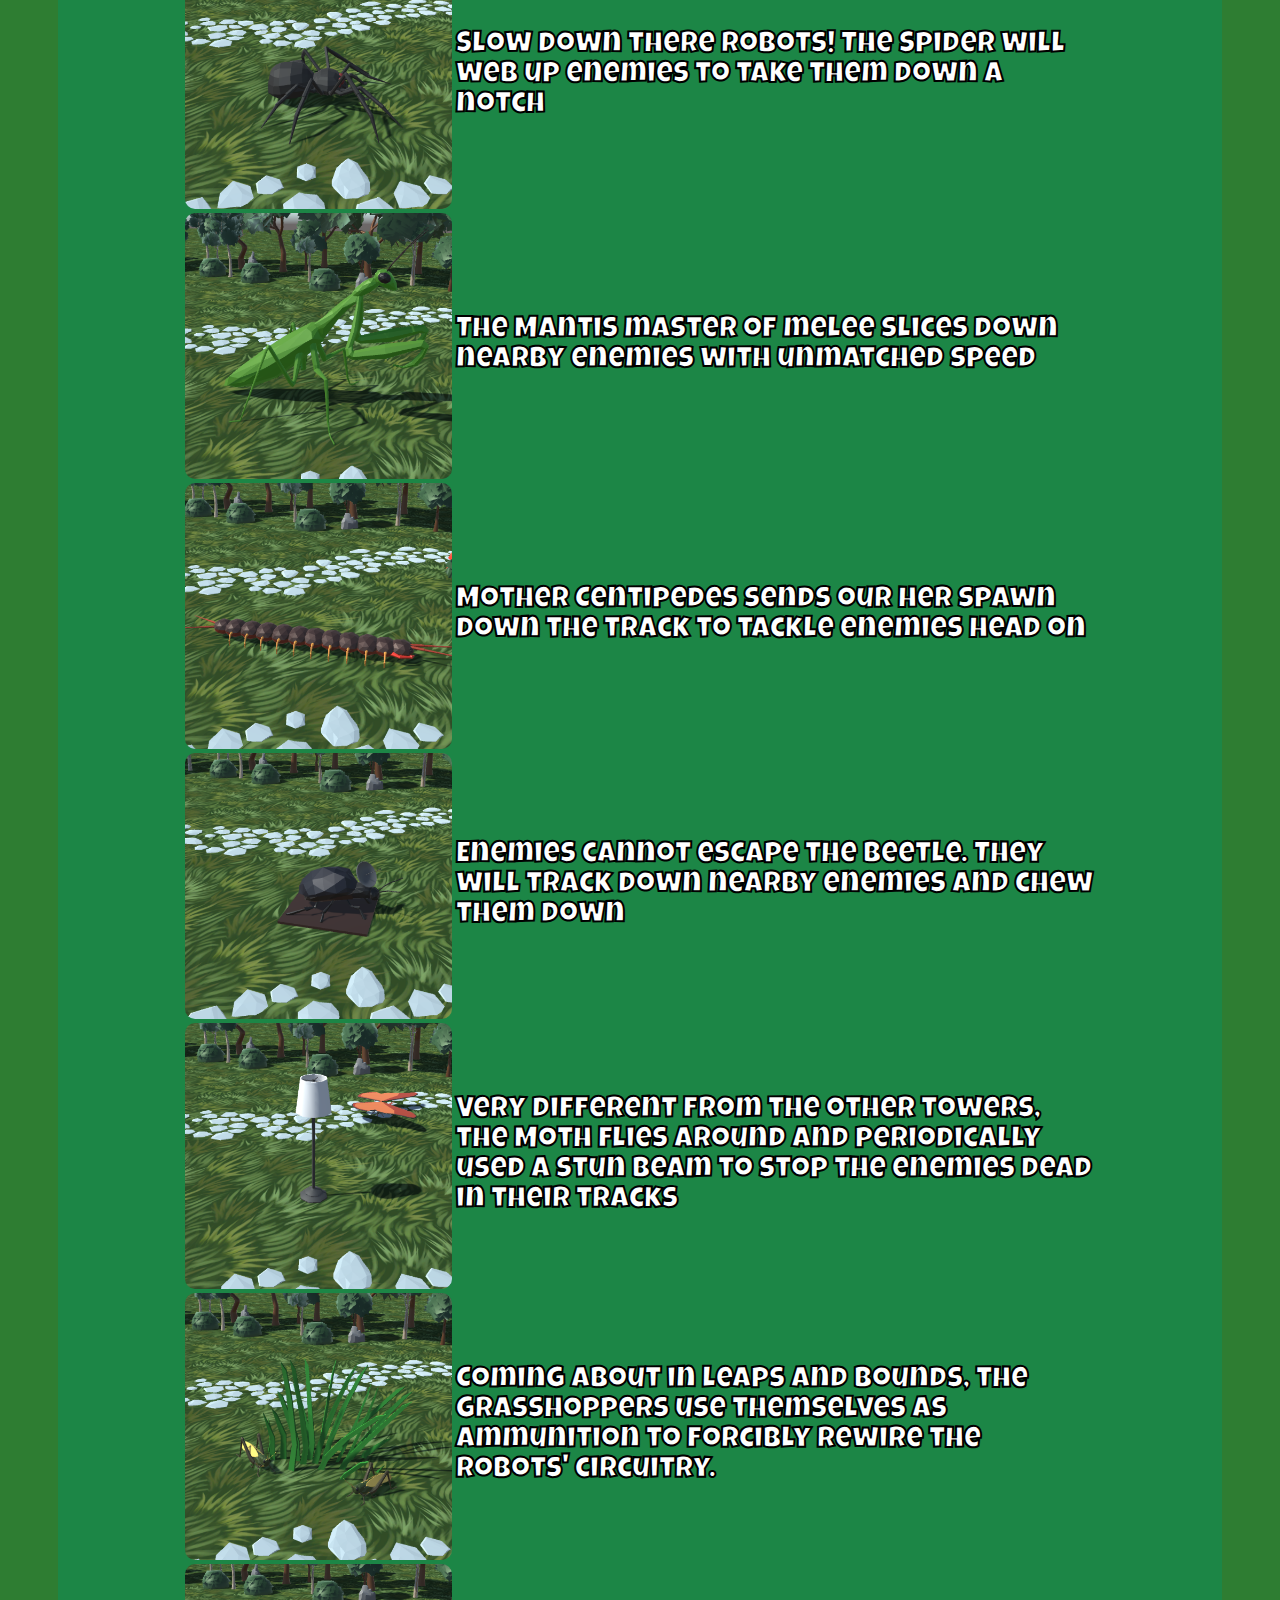
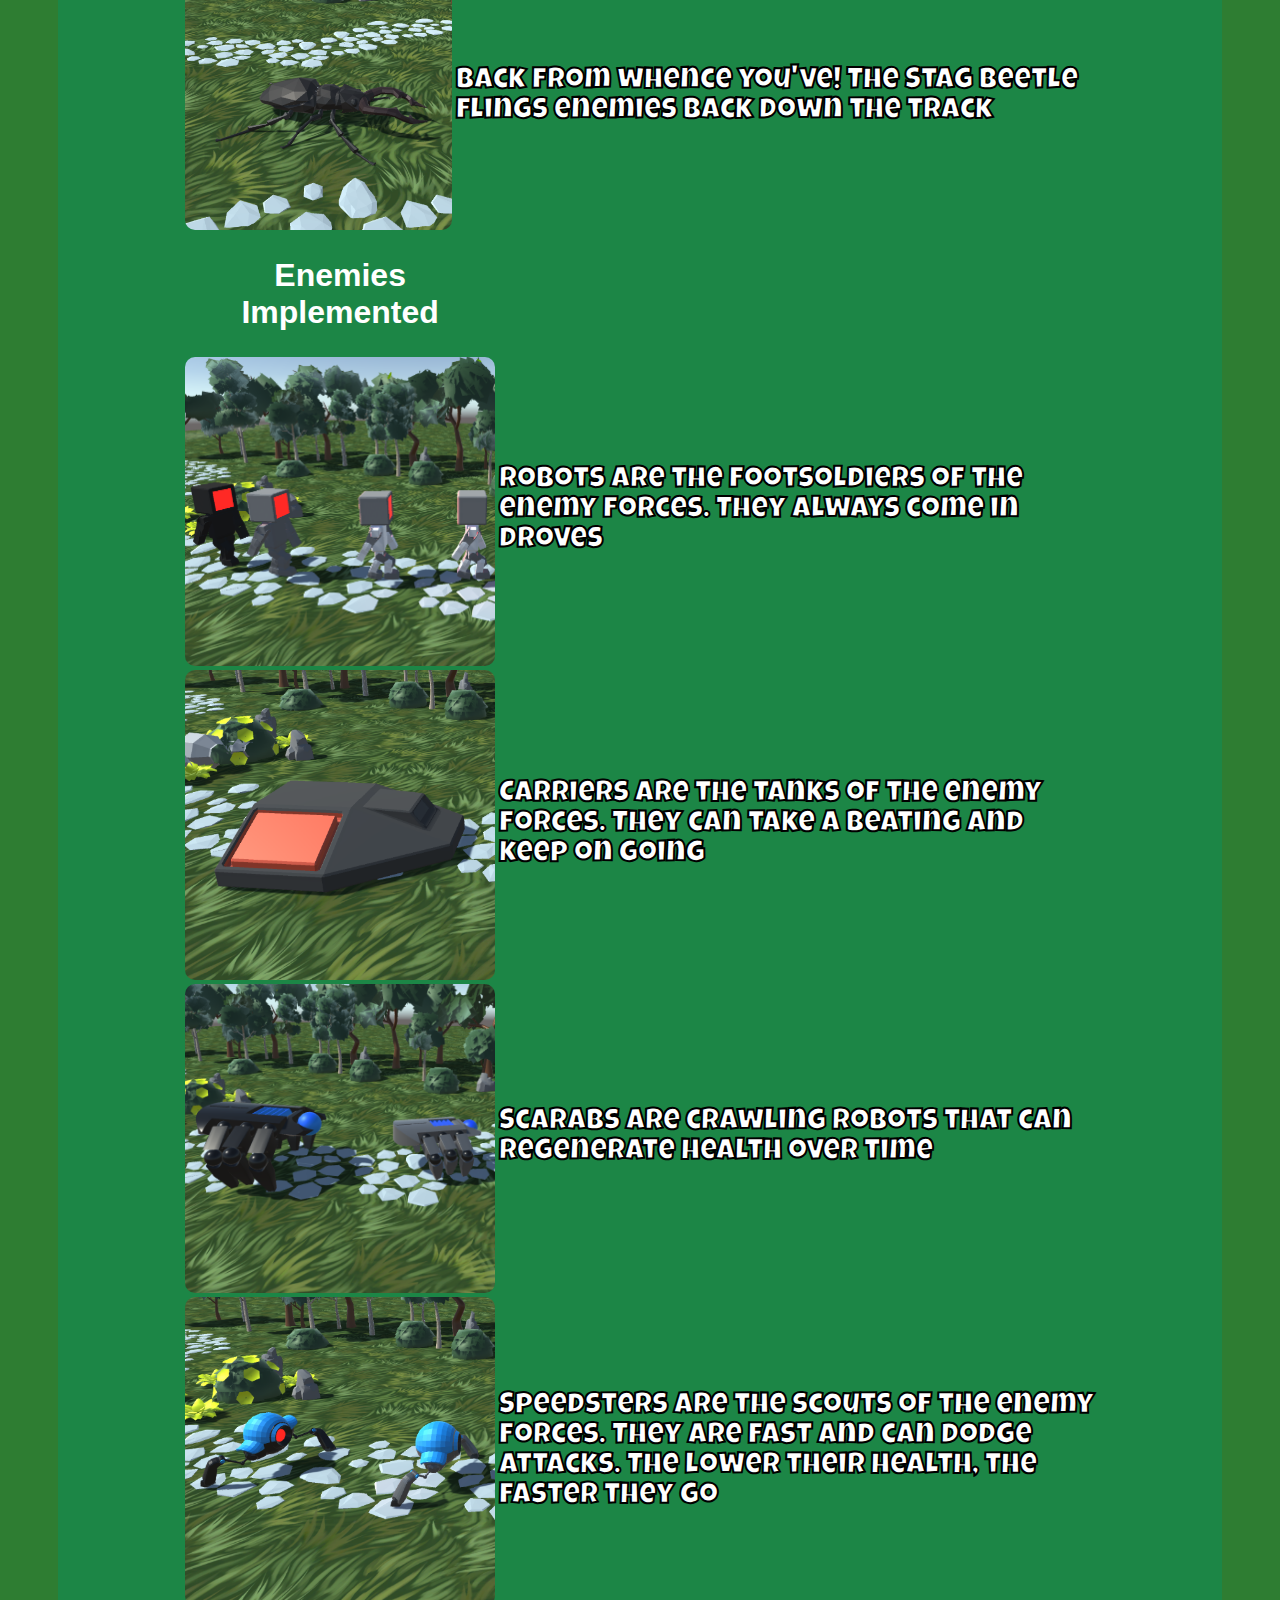
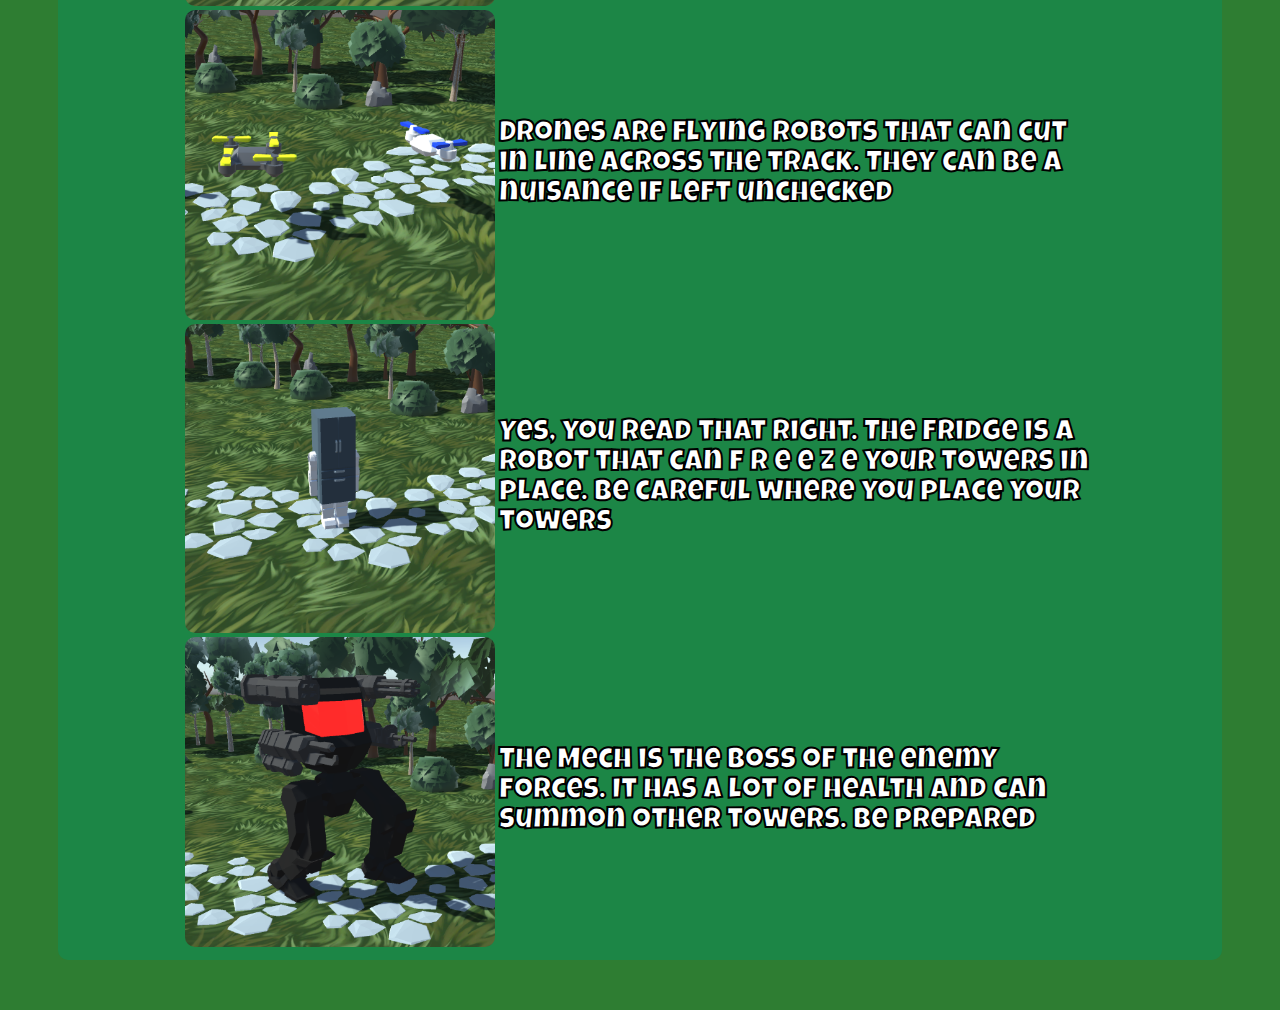
==== commit 149f1f6a: "Updated download link" ====
--- a/index.html
+++ b/index.html
@@ -29,12 +29,11 @@
 <p>
     See the Contact page to get in touch with the team.
 </p>
-<iframe width="560" height="315" src="https://www.youtube.com/embed/lOc200NtBEo?si=HjMocDOptFPbtWzC" title="YouTube video player" frameborder="0" allow="accelerometer; autoplay; clipboard-write; encrypted-media; gyroscope; picture-in-picture; web-share" referrerpolicy="strict-origin-when-cross-origin" allowfullscreen></iframe>
 <h2>
     Download Creature Conquest
 </h2>
 <p>
-    Download the latest version of Creature Conquest from our <a href="https://github.com/perezherrera-alexander/CS425-Semester-Project/releases/tag/v0.8.2" style="margin-left: 0;">GitHub repository.</a>
+    Download the latest version of Creature Conquest from our <a href="https://github.com/perezherrera-alexander/CS425-Semester-Project/releases" style="margin-left: 0;">GitHub repository.</a>
 </p>
 <h2>
     Screenshots
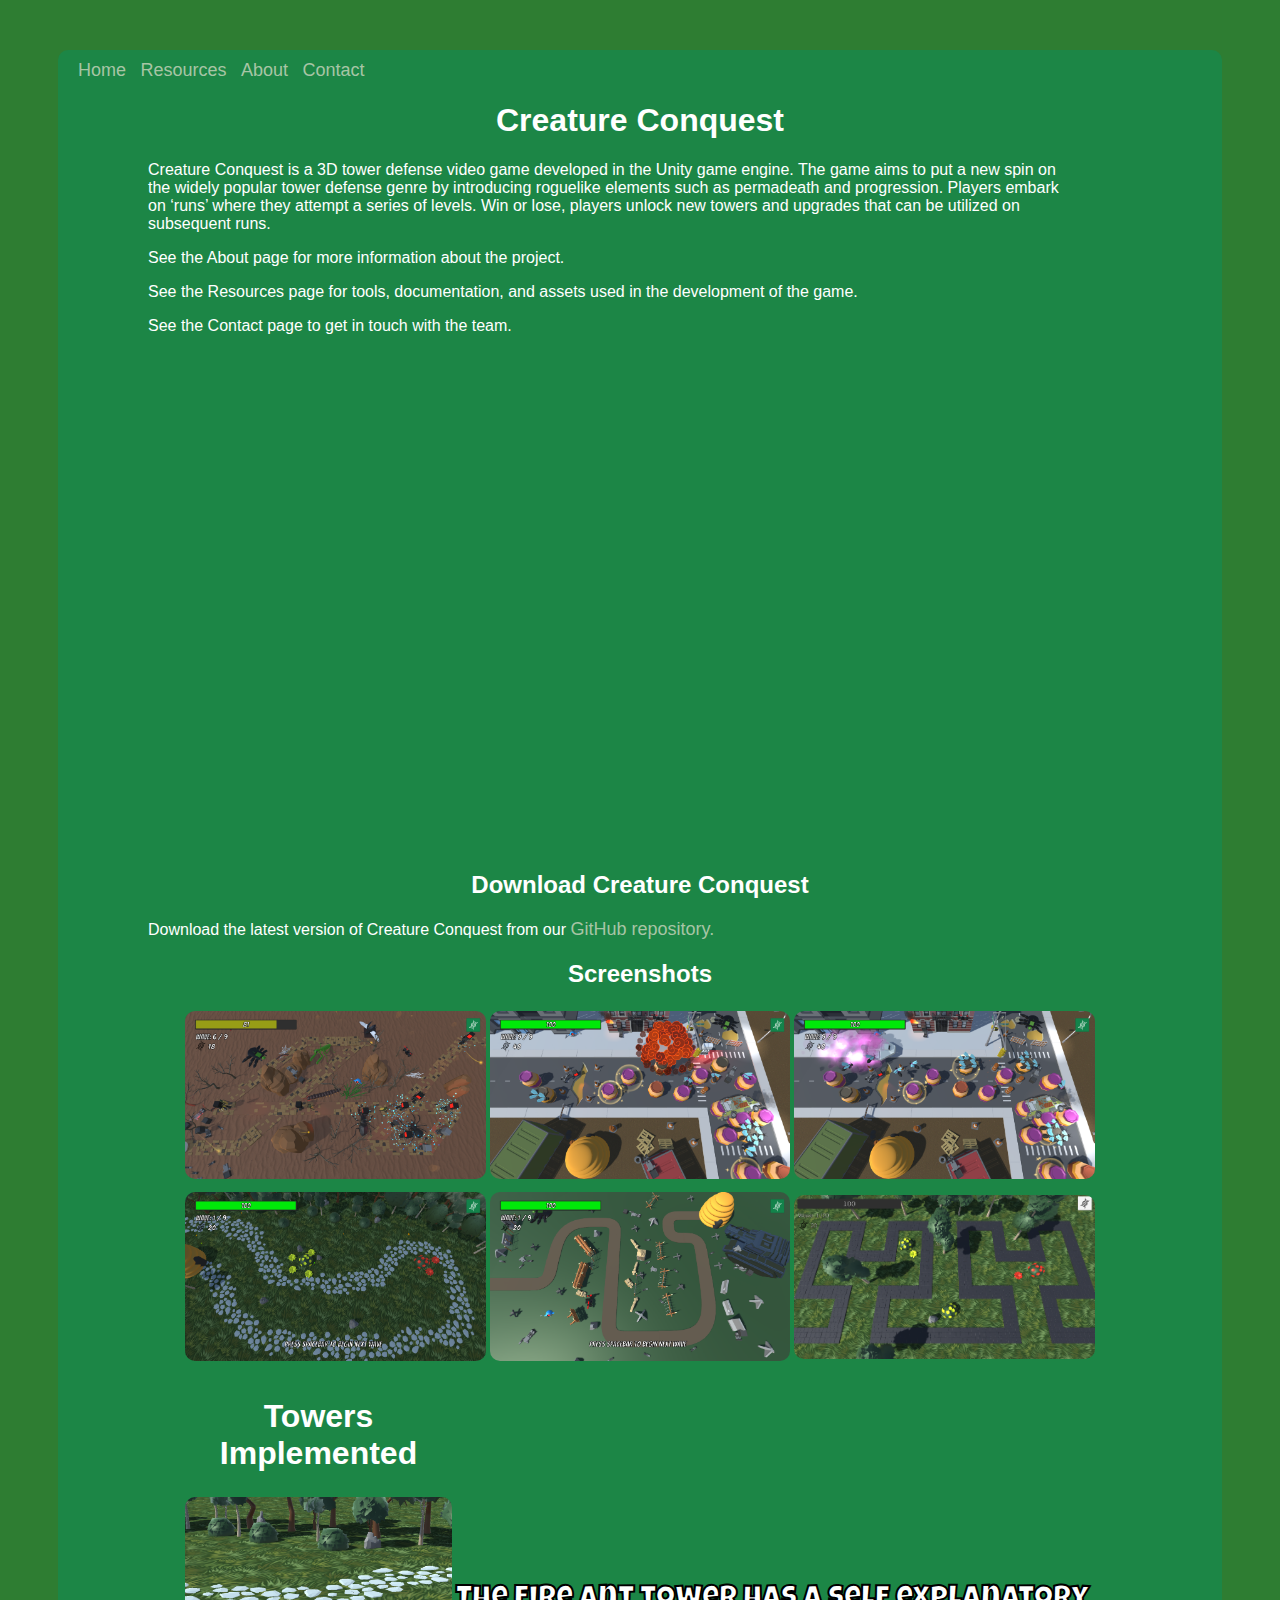
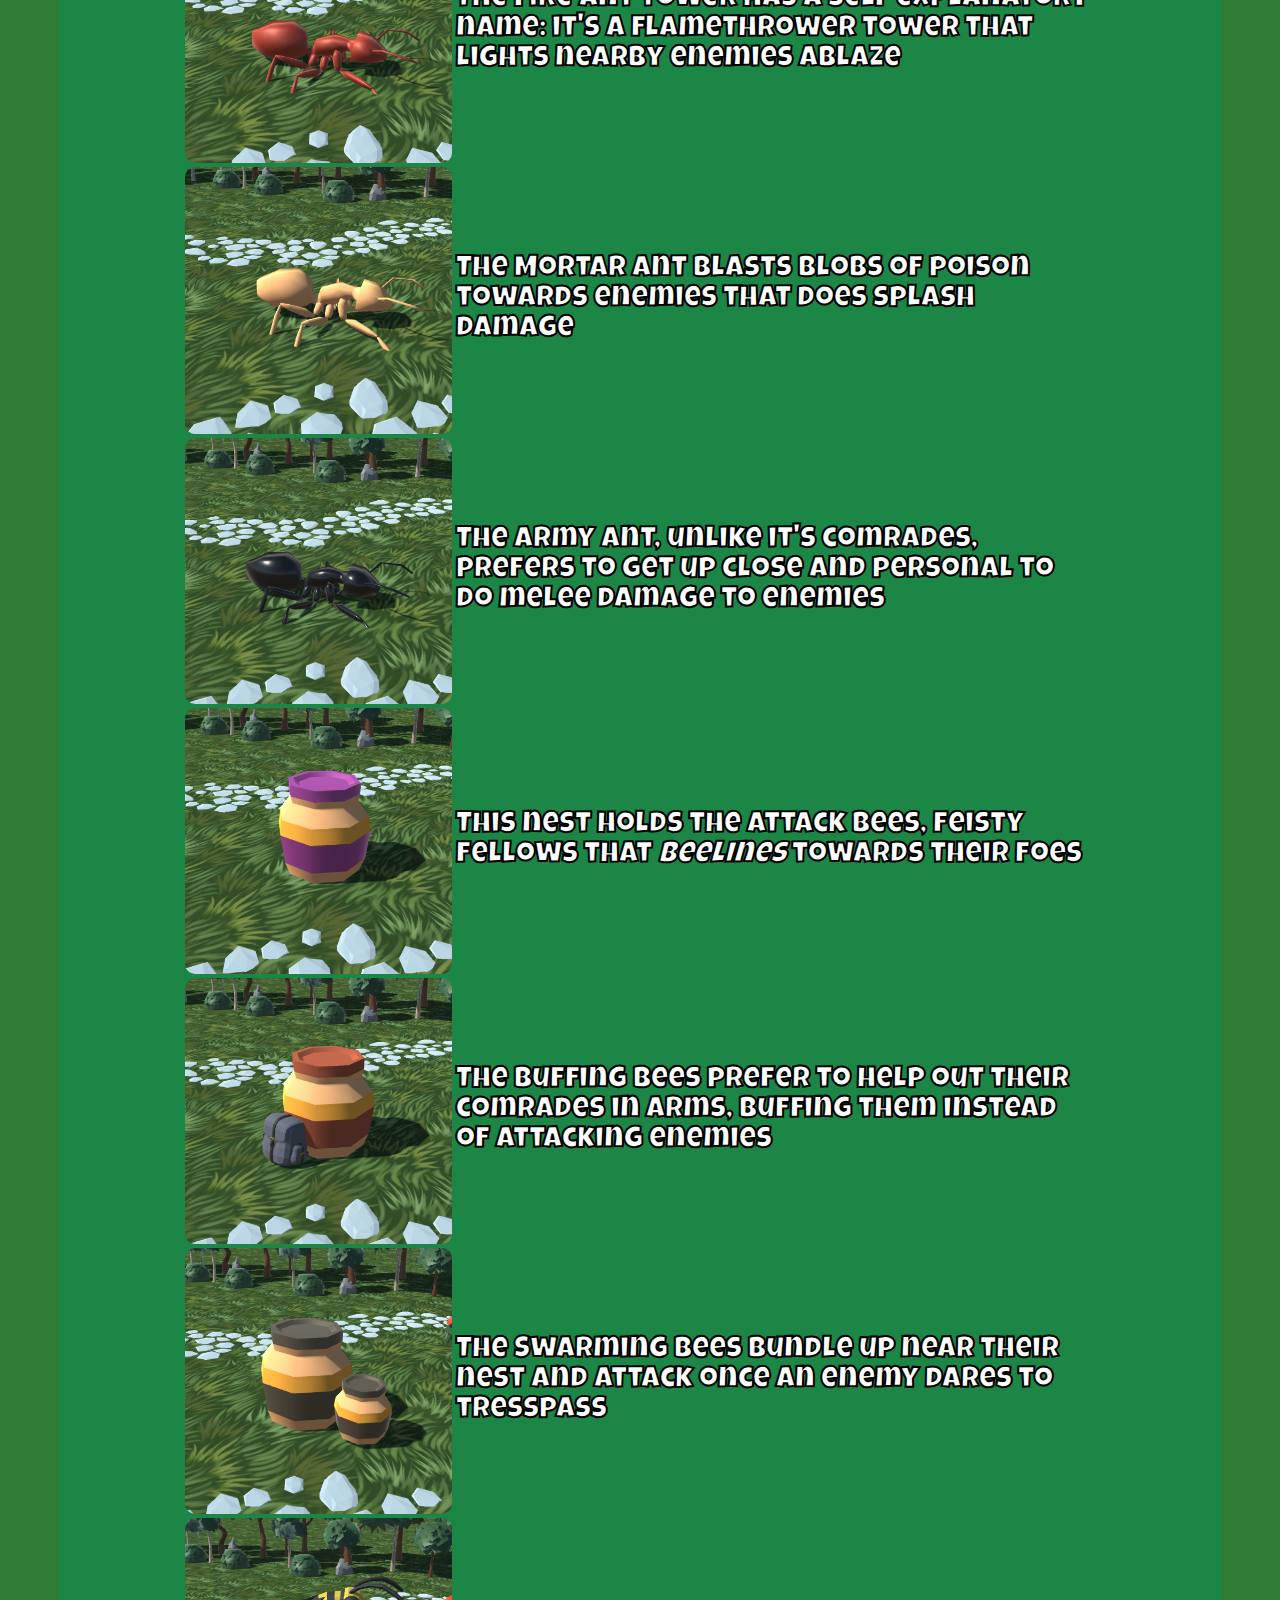
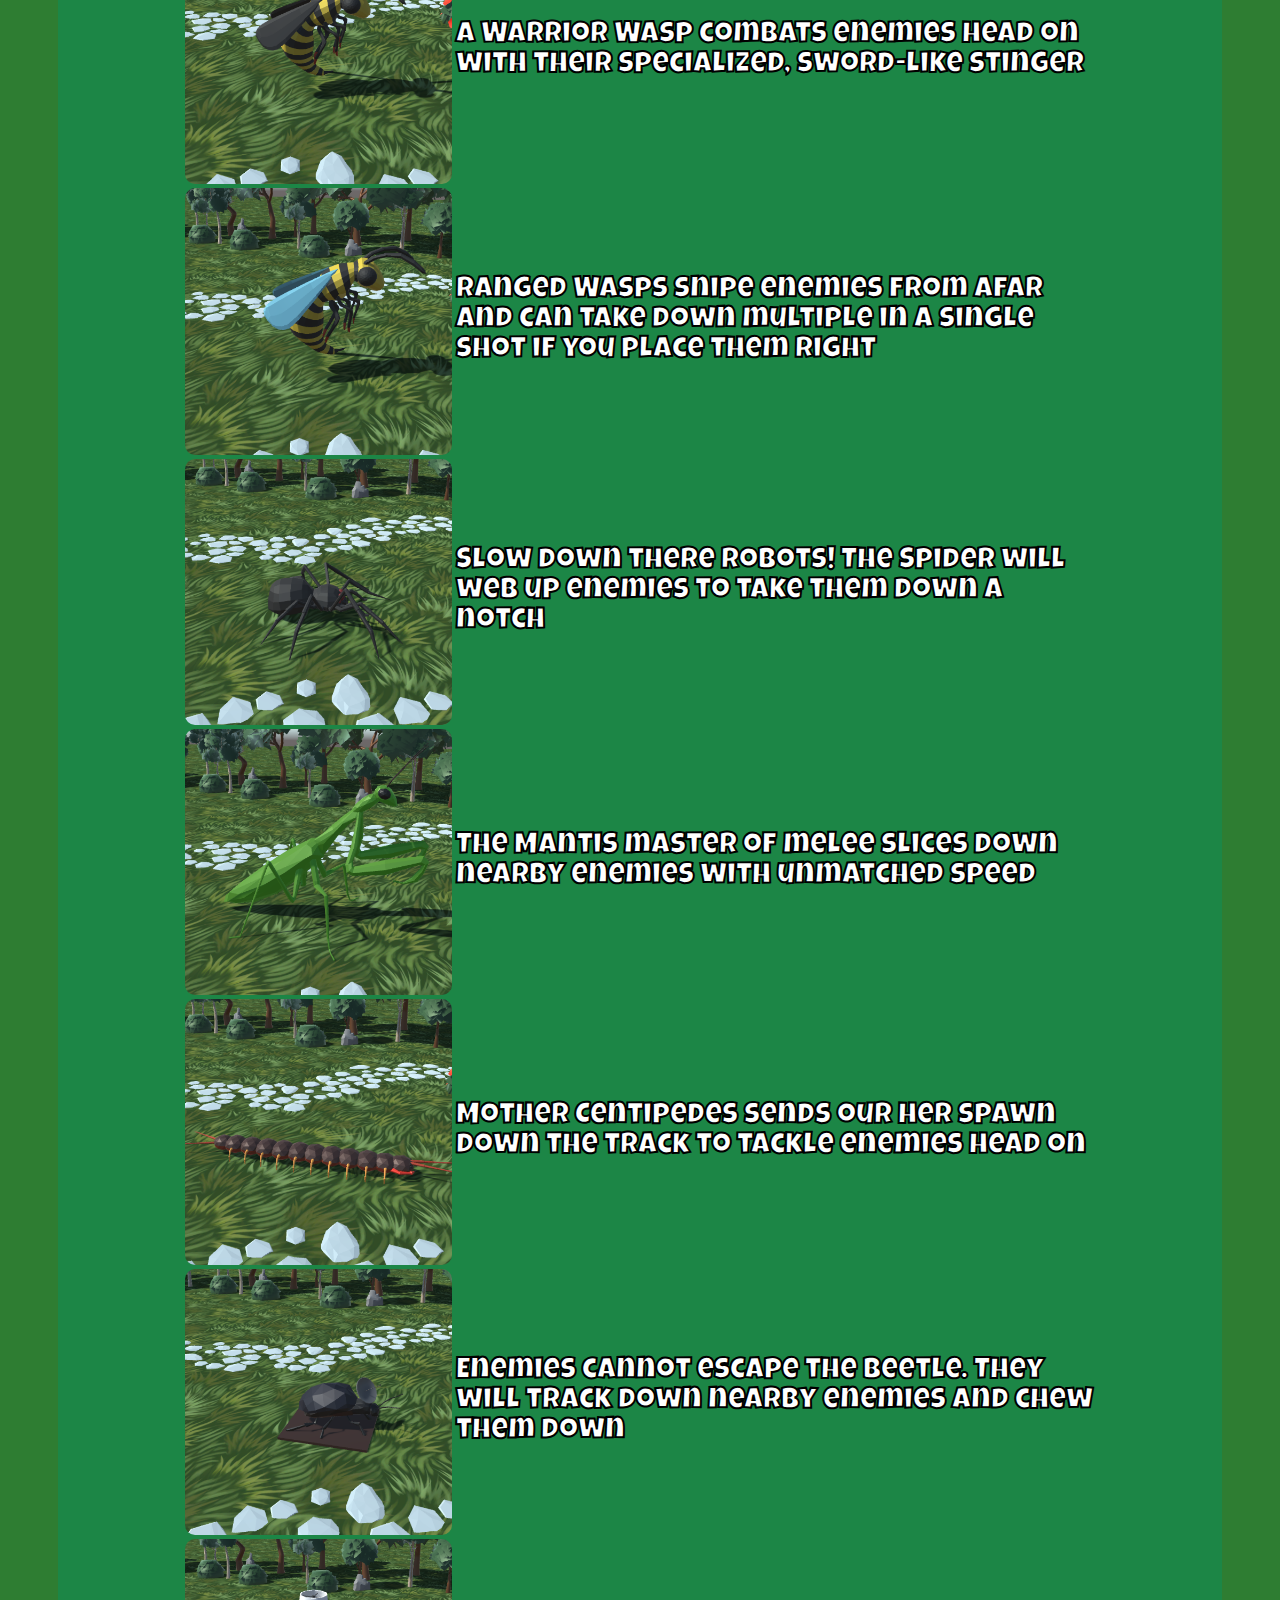
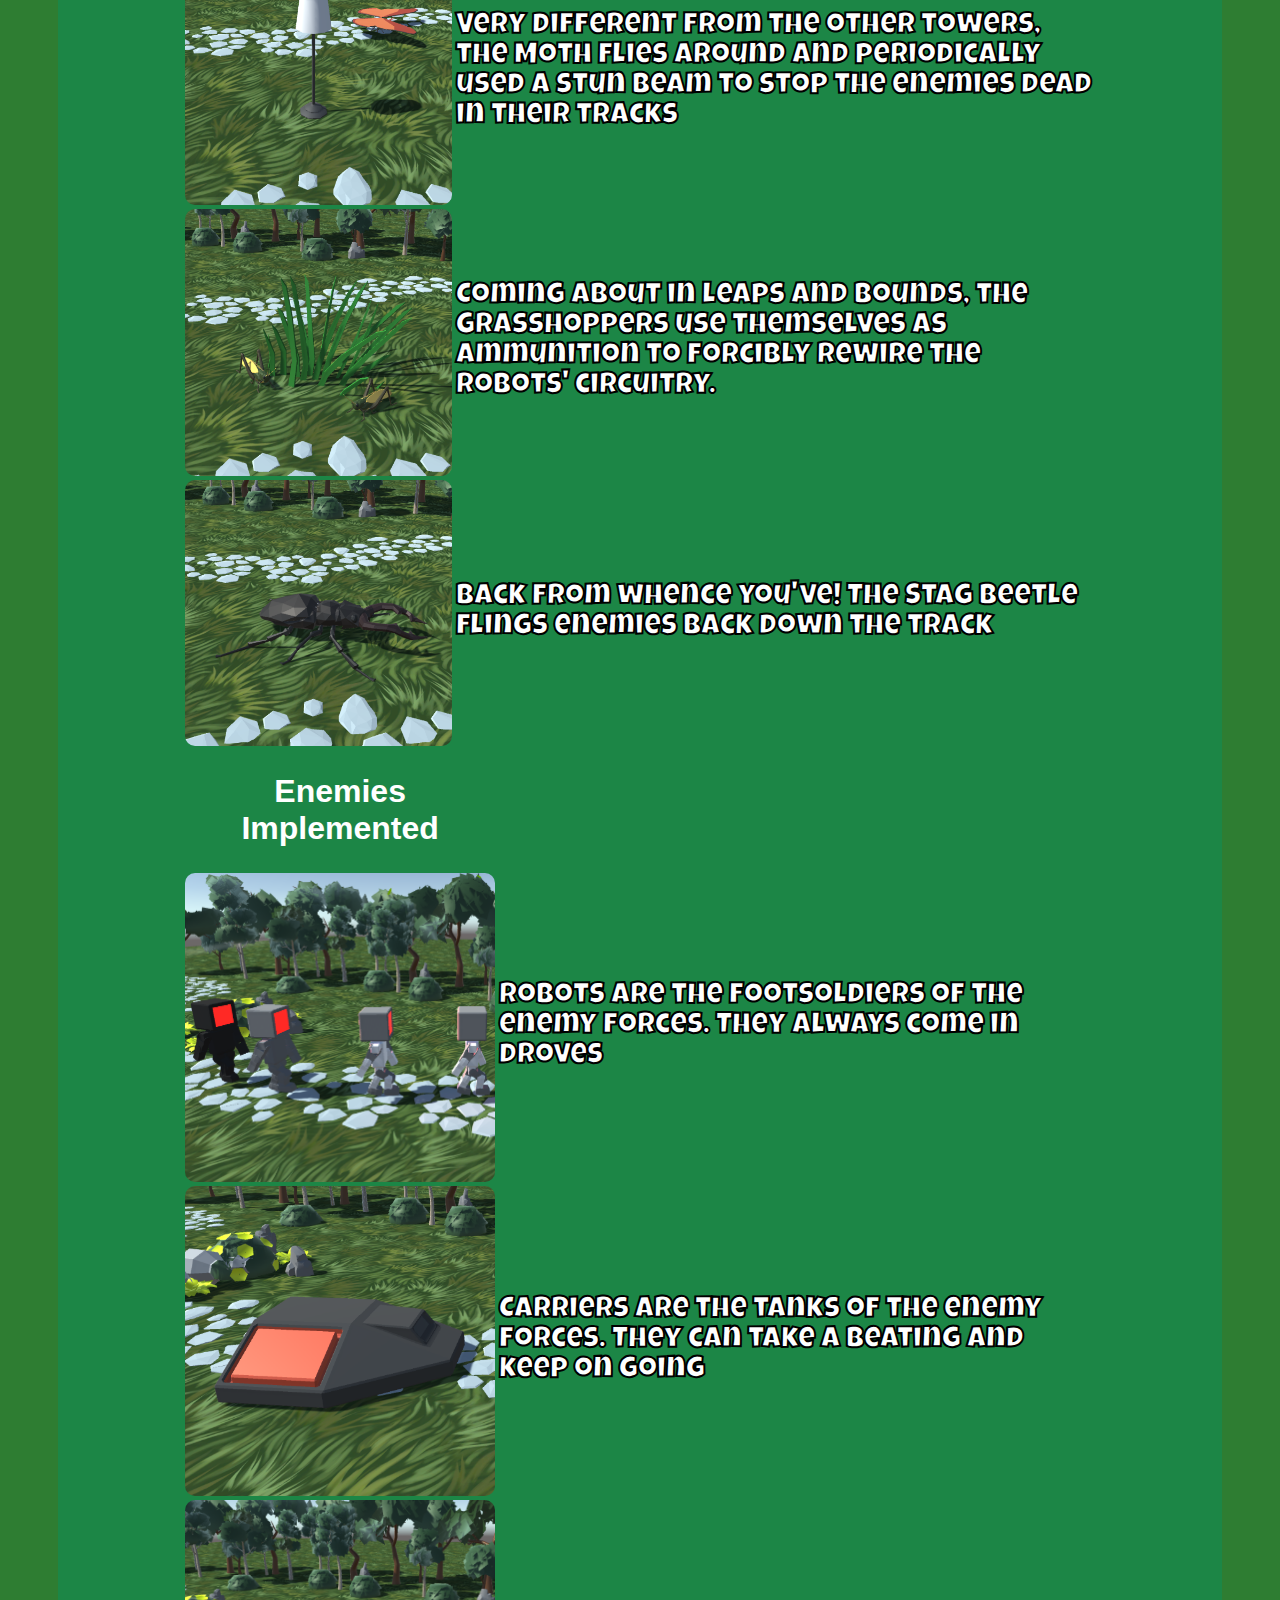
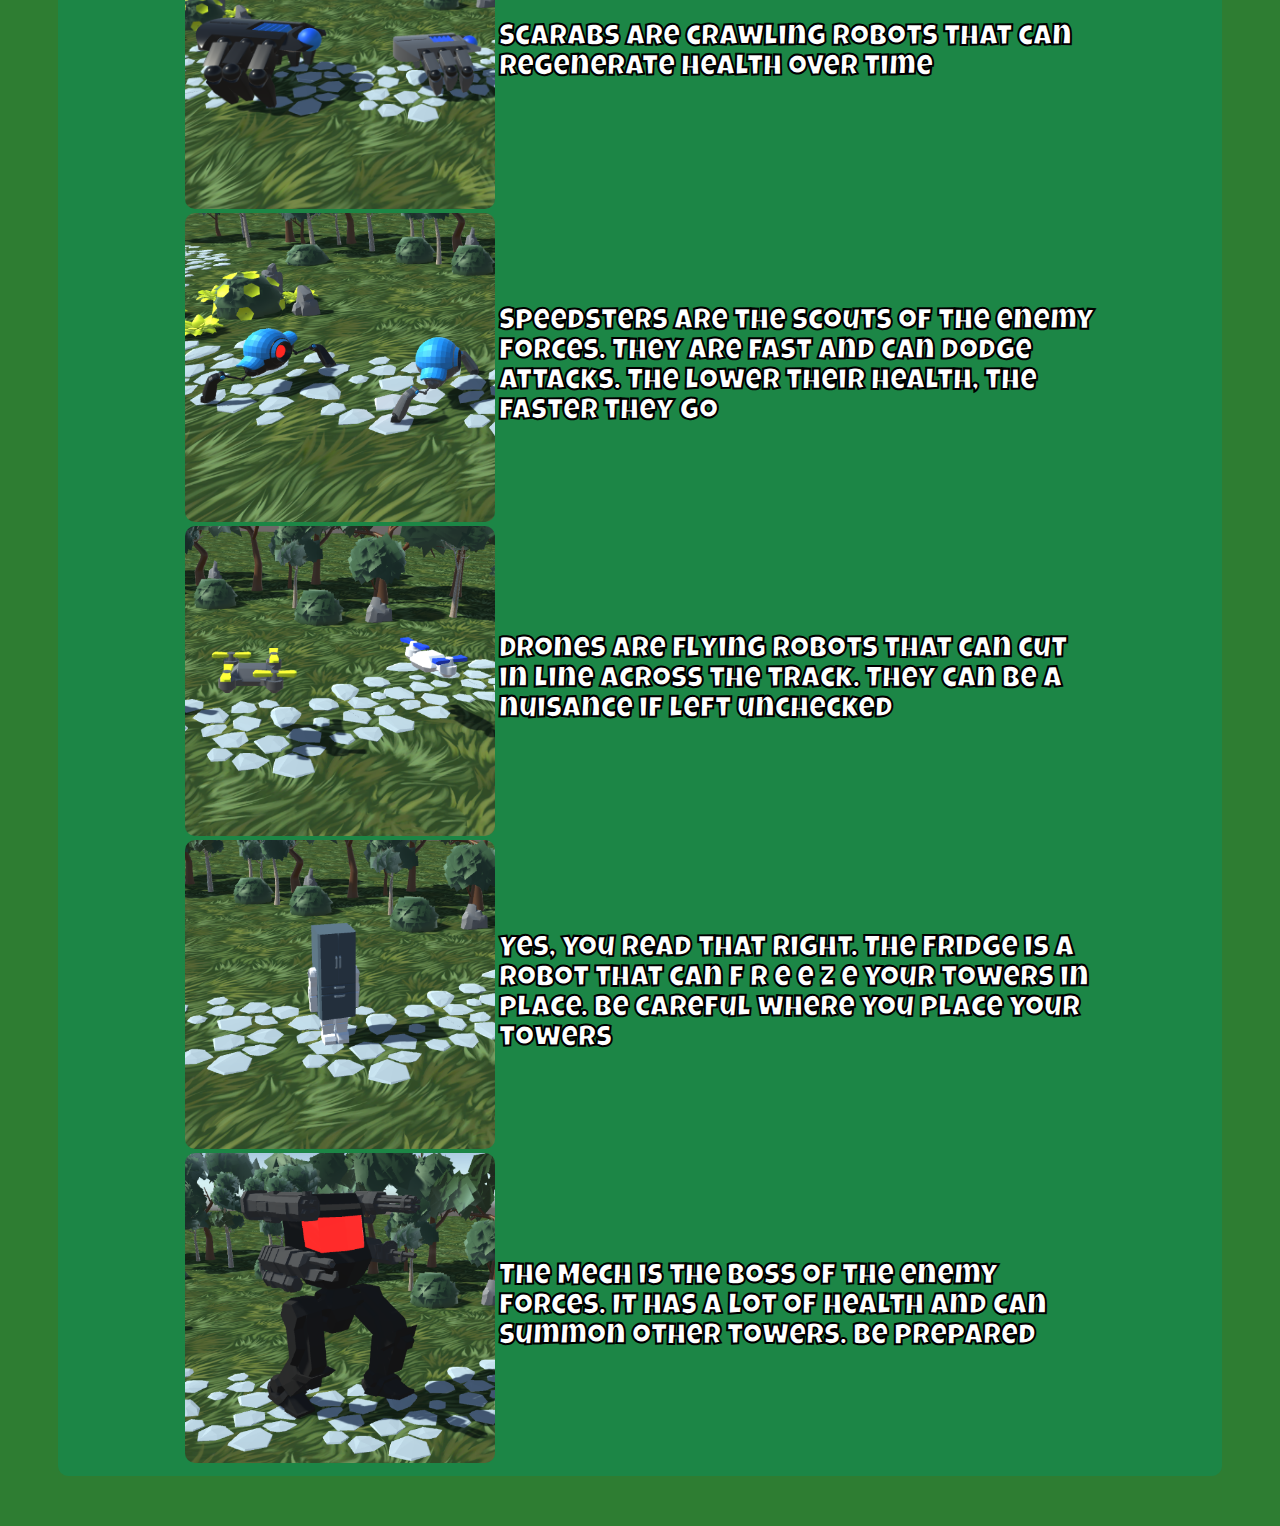
==== commit b72707ad: "Merge branch 'main' of https://github.com/perezherrera-alexander/perezherrera-alexander.github.io" ====
--- a/index.html
+++ b/index.html
@@ -29,6 +29,7 @@
 <p>
     See the Contact page to get in touch with the team.
 </p>
+<iframe width="560" height="315" src="https://www.youtube.com/embed/lOc200NtBEo?si=HjMocDOptFPbtWzC" title="YouTube video player" frameborder="0" allow="accelerometer; autoplay; clipboard-write; encrypted-media; gyroscope; picture-in-picture; web-share" referrerpolicy="strict-origin-when-cross-origin" allowfullscreen></iframe>
 <h2>
     Download Creature Conquest
 </h2>
